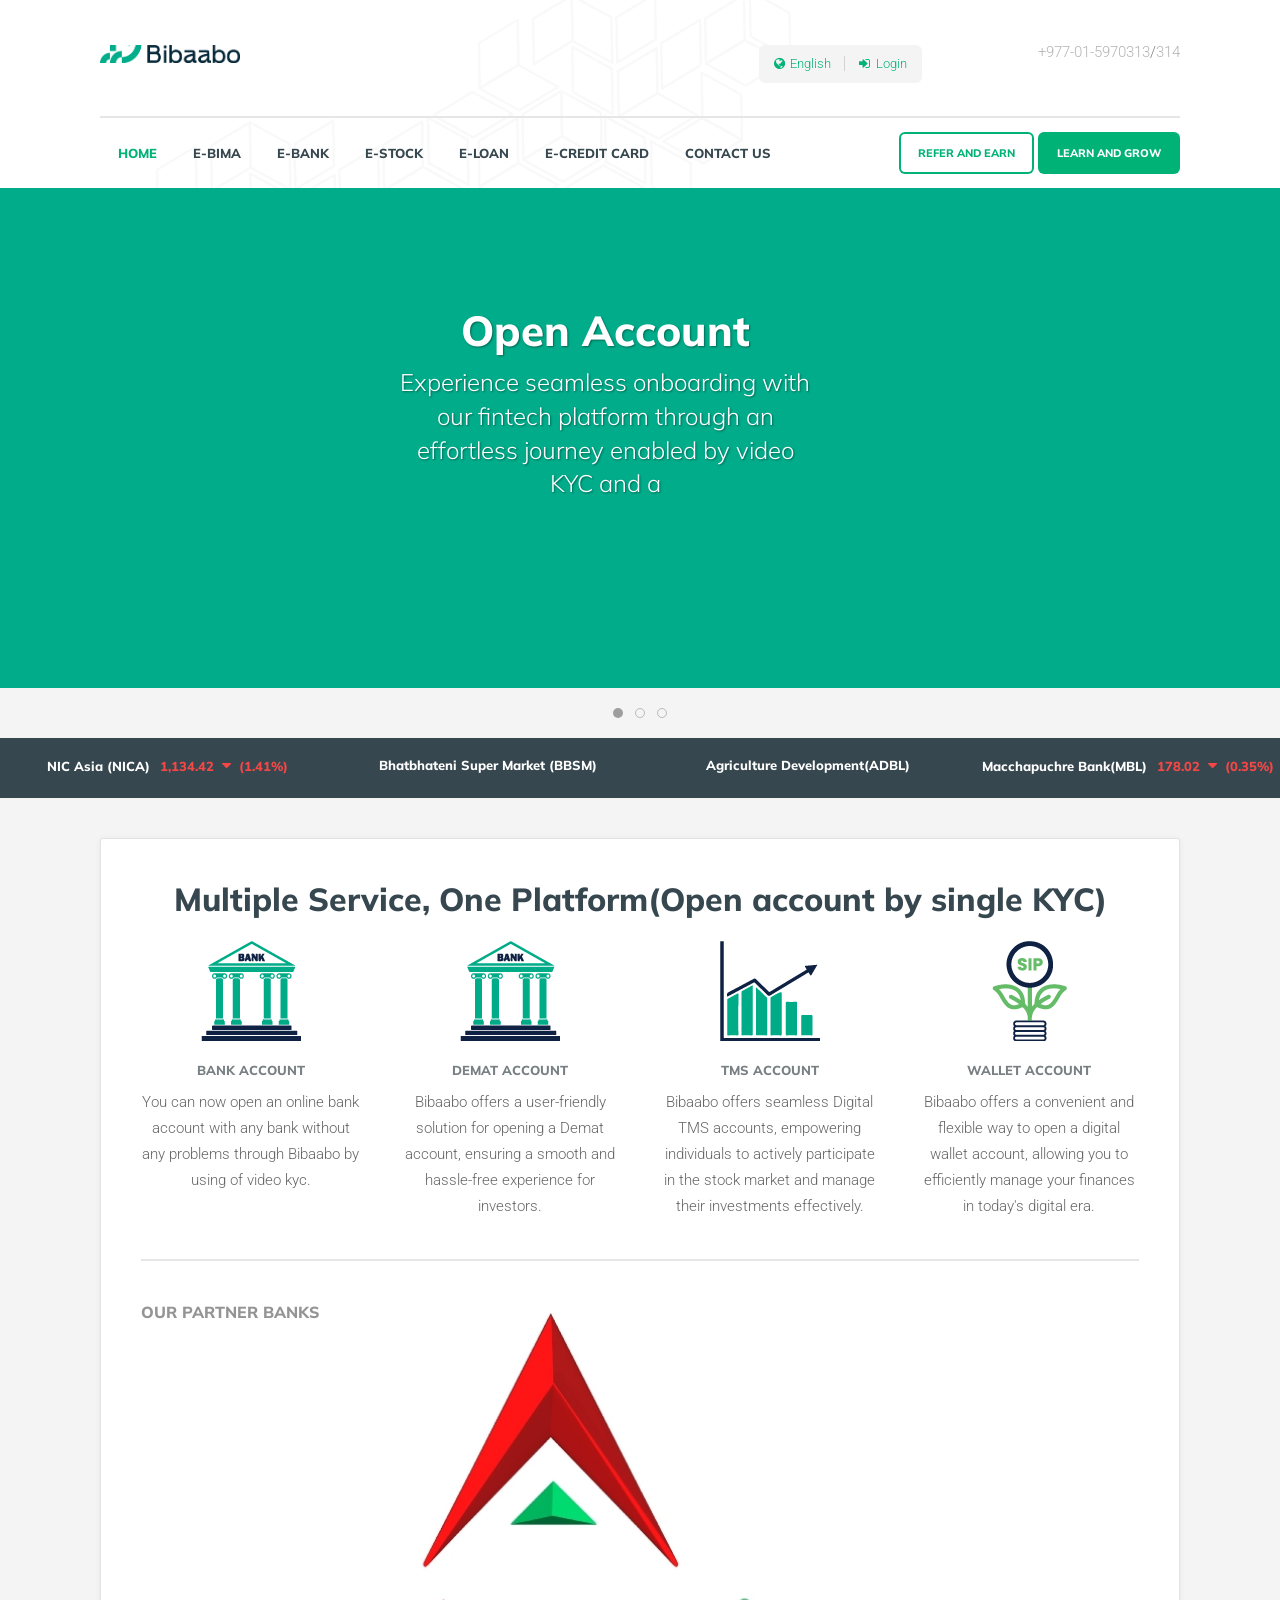
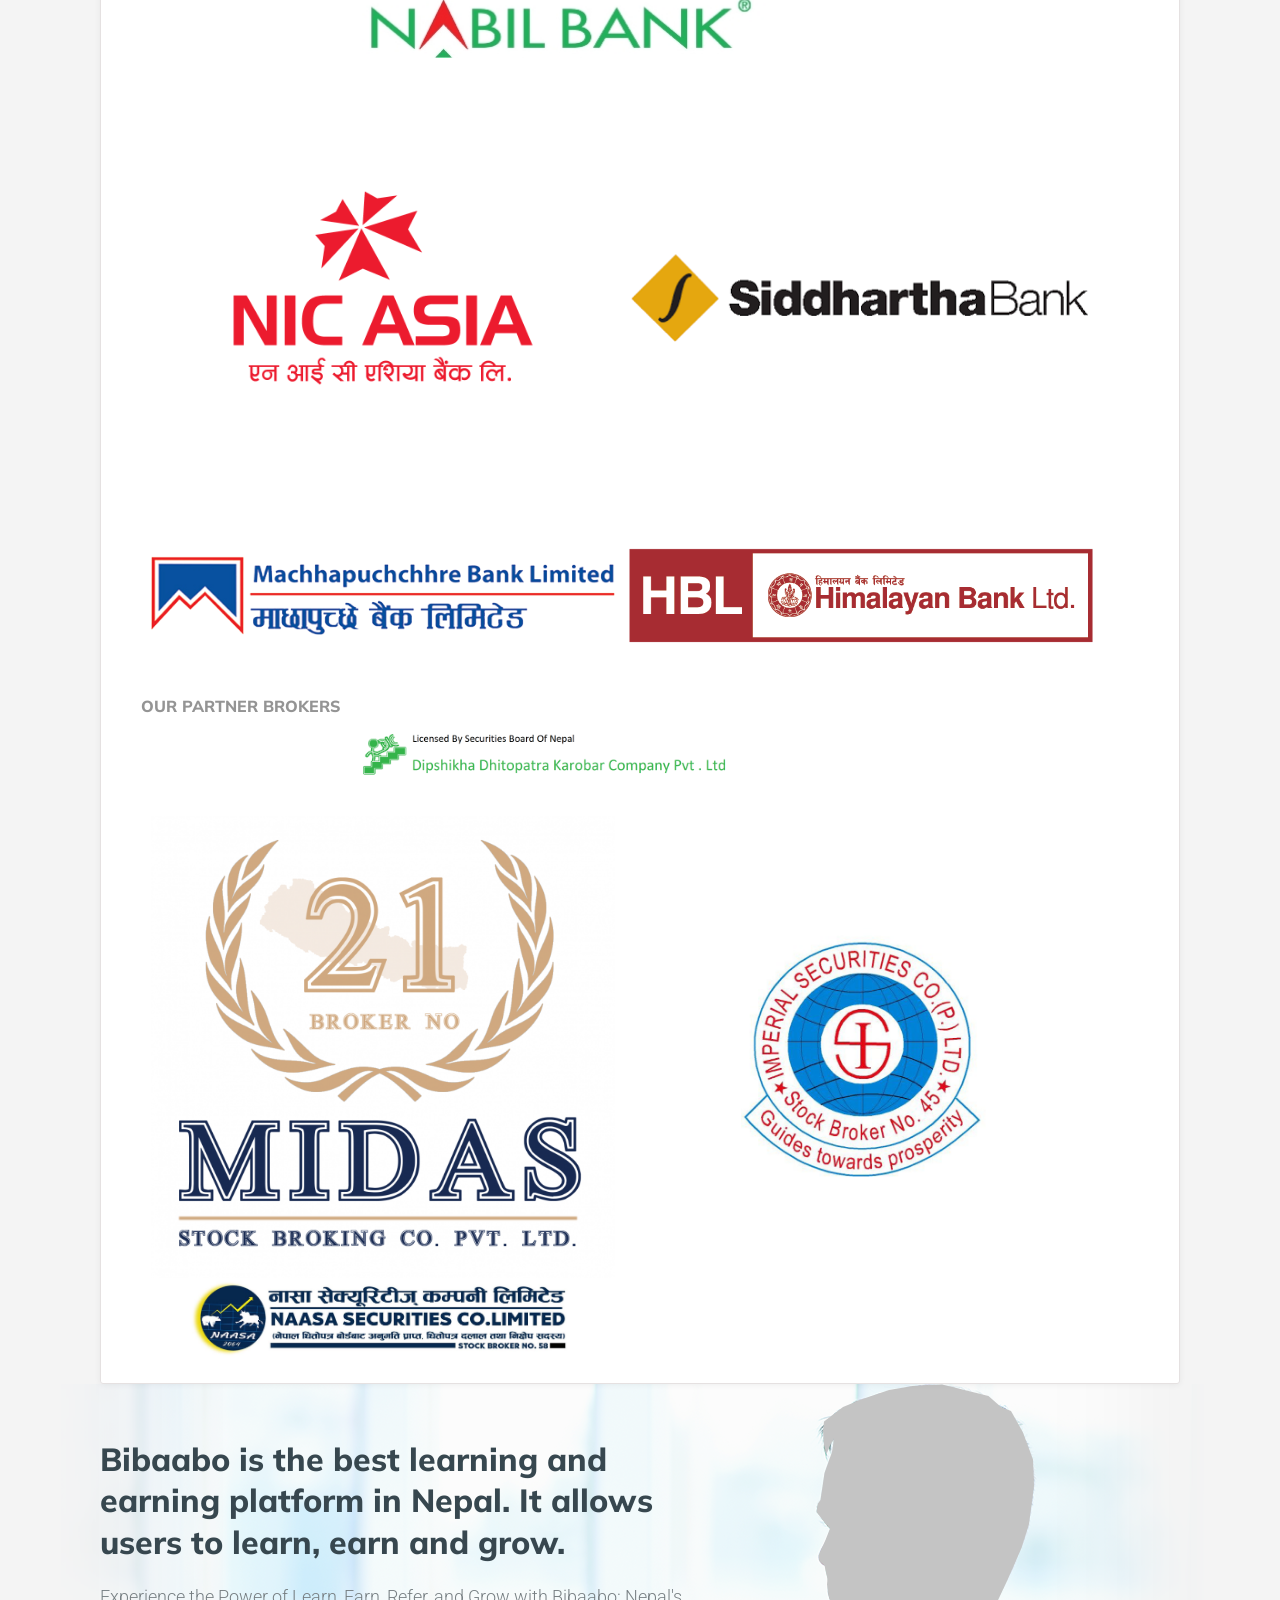
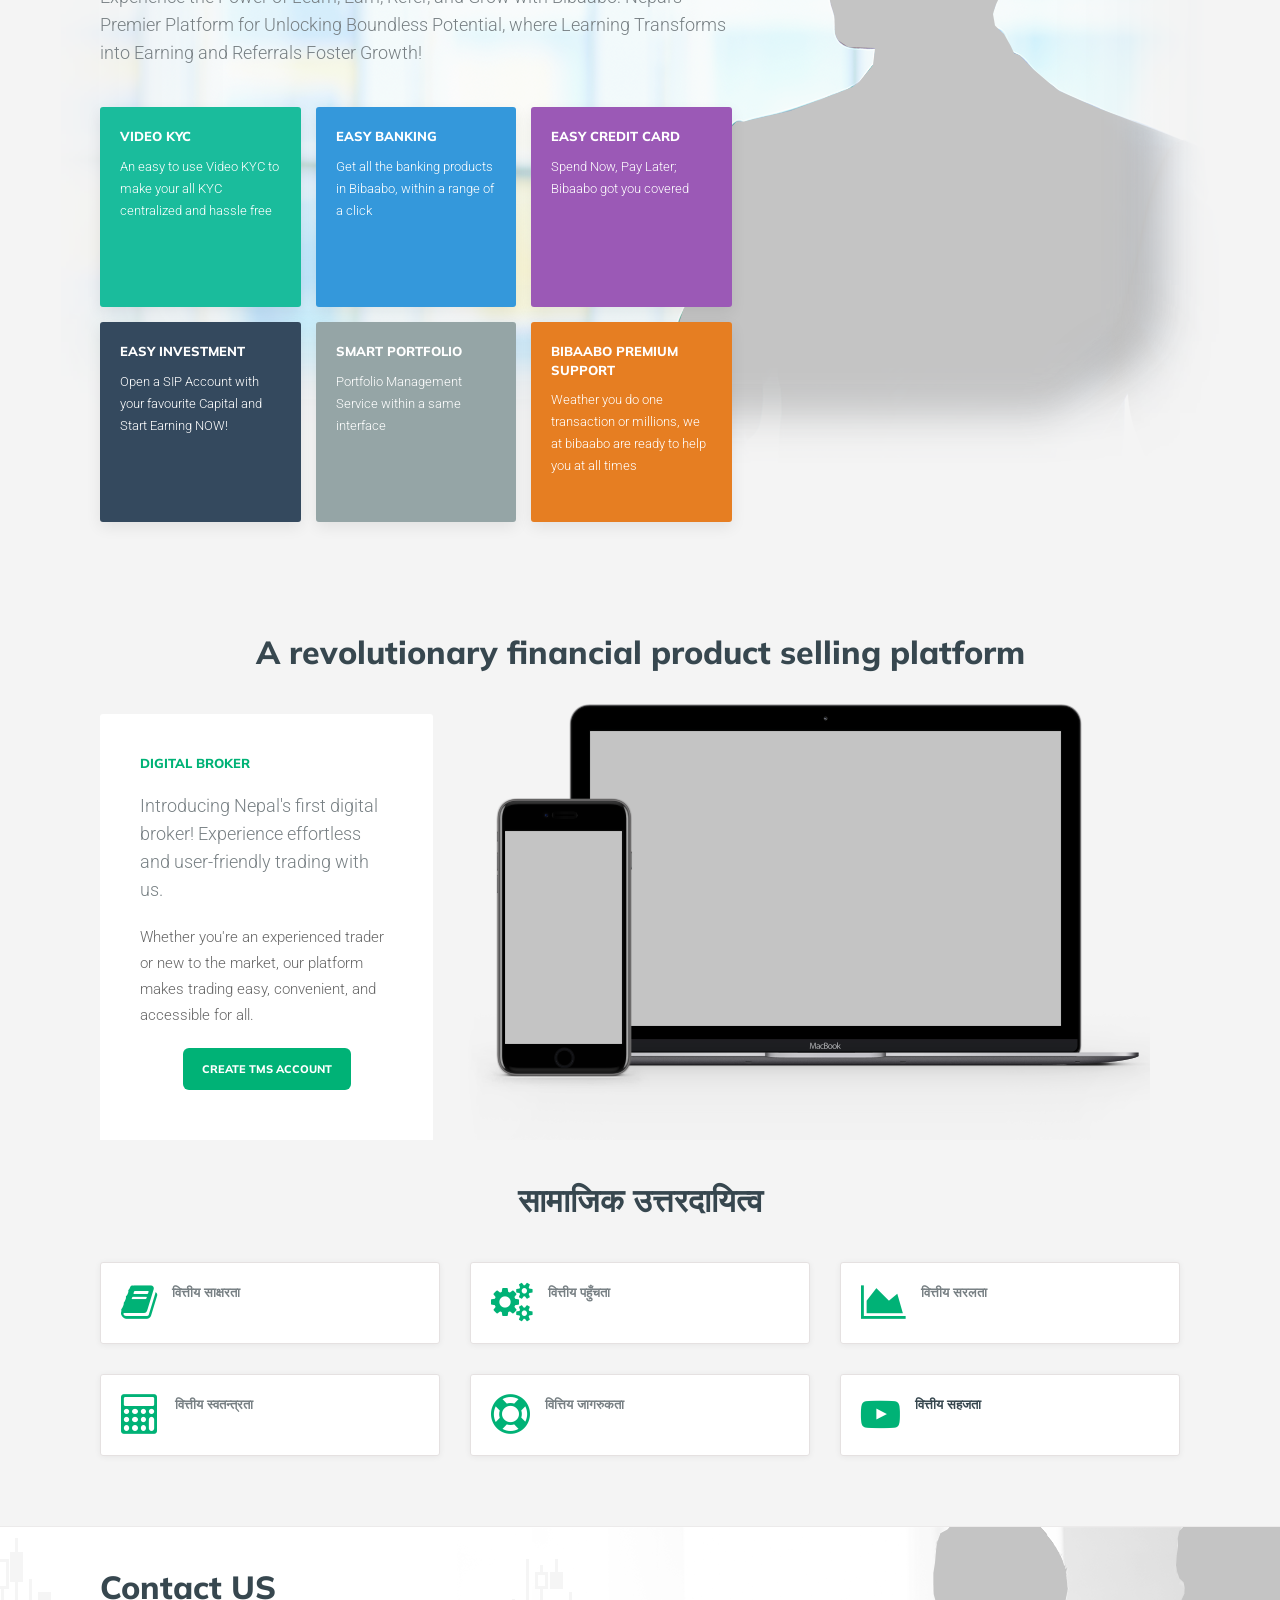
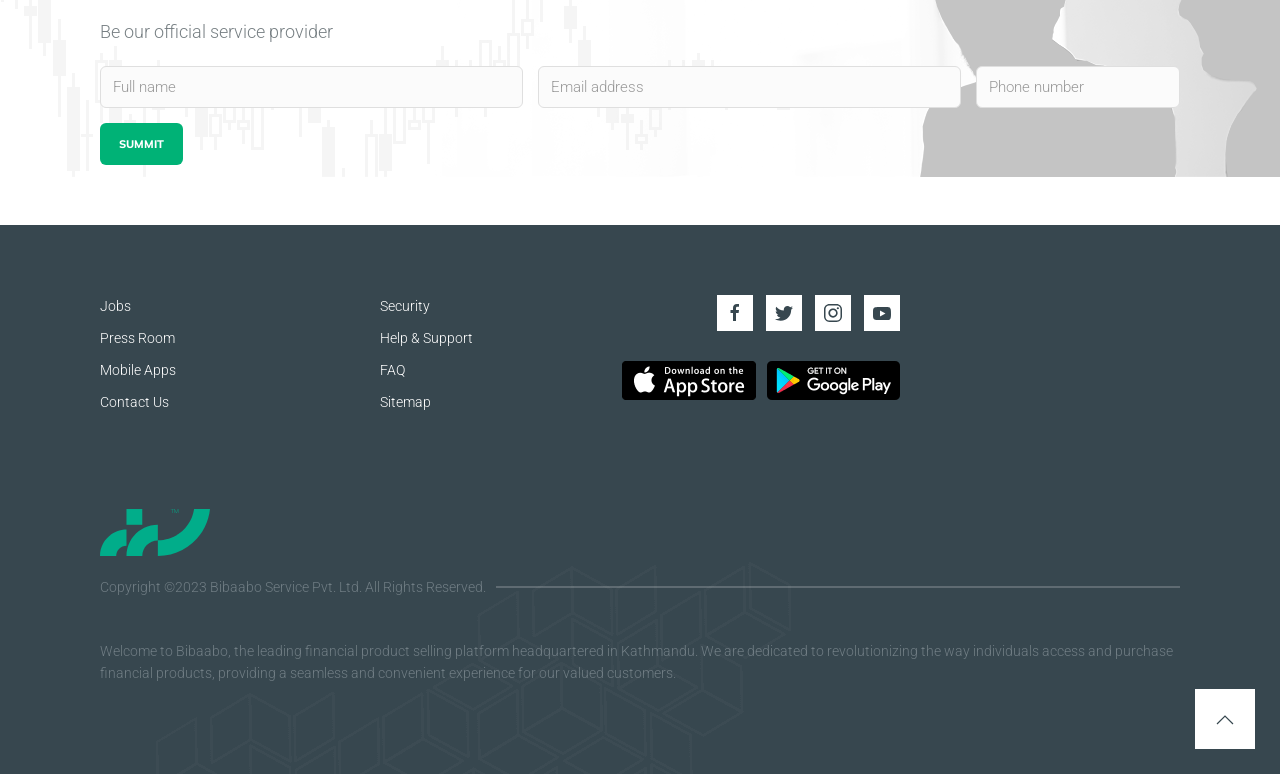
==== index.html @ ac68eb95 "Changed SIP use fullform" ====
<!DOCTYPE html>
<html lang="en-gb" dir="ltr">

<head>
    <!-- Standard Meta -->
    <meta charset="utf-8">
    <meta name="format-detection" content="telephone=no" />
    <meta name="viewport" content="width=device-width, initial-scale=1">
    <!-- Site Properties -->
    <title>Bibaabo: Making your financial life easier</title>
    <link rel="shortcut icon" href="images/favicon.ico" type="image/x-icon">
    <link rel="apple-touch-icon-precomposed" href="images/apple-touch-icon.png">
    <!-- Google Fonts -->
    <link href="https://fonts.googleapis.com/css?family=Muli:300,800" rel="stylesheet">
    <link href="https://fonts.googleapis.com/css?family=Roboto:300,400" rel="stylesheet">
    <!-- CSS -->
    <link rel="stylesheet" href="css/uikit.min.css">
    <link rel="stylesheet" href="css/style.css">
    <link rel="stylesheet" href="css/components/swiper.css">
    <link rel="stylesheet" href="css/components/font-awesome.css"> </head>

<body>
    <header>
        <div class="uk-container ">
            <div class="uk-grid ">
                <div class="uk-width-2-5@l uk-width-1-3@m uk-width-1-4@s">
                    <!-- logo header begin -->
                    <div id="header-logo">
                        <a class="uk-logo" href="index.html"><img src="images/logos/bibaabo-logo.png" alt="bibaabo-logo" /></a>
                    </div>
                    <!-- logo header end -->
                </div>
                <div class="uk-width-3-5@l uk-width-2-3@m uk-width-3-4@s uk-visible@m">
                    <div class="uk-grid">
                        <div class="uk-width-1-2">
                            <div class="idz-mini-nav uk-align-right">
                                <form class="uk-display-inline">
                                    <div data-uk-form-custom="target: > * > span:last-child">
                                        <select>
                                            <option value="1">English</option>
                                            <option value="2">Nepali</option>
                                        </select>
                                        <span>
                                            <span class="idz-globe"><i class="fa fa-globe"></i></span>
                                        <span></span>
                                        </span>
                                    </div>
                                     </form> <a class="uk-button uk-display-inline" href=""><i class="fa fa-sign-in"></i>&nbsp; Login</a> 
                            </div>
                        </div>
                        <div class="uk-width-1-2 phone-number">
                            <p class="uk-align-right"><a href="tel: +97715970313">+977-01-5970313</a>/<a href="tel: +97715970314">314</a></p>
                        </div>
                    </div>
                </div>
                <div class="uk-width-1-1">
                    <hr>
                    <!-- Main navigation begin -->
                    <nav class="uk-navbar-container uk-visible@m" data-uk-navbar style="z-index: 980;" data-uk-sticky="animation: uk-animation-slide-top; cls-active: uk-sticky; cls-inactive: uk-navbar-container; bottom: #offset">
                        <div class="uk-navbar-left">
                            <ul class="uk-navbar-nav">
                                <li class="uk-active"> <a href="index.html">Home</a>
                                </li>
                                <li><a href="lng.html">E-Bima</a></li>
                                <li><a href="education.html">E-Bank</a></li>
                                <li><a href="blog.html">E-Stock</a></li>
                                <li><a href="testimonials.html">E-Loan</a></li>
                                <li> <a href="about.html">E-Credit Card</a>
                                <li><a href="contact.html">Contact Us</a></li>
                            
                           
                                <!--  <div class="uk-navbar-dropdown uk-navbar-dropdown-width-2">
                                    <div class="uk-navbar-dropdown-grid uk-child-width-1-2" data-uk-grid>
                                        <div>
                                            <ul class="uk-nav uk-navbar-dropdown-nav">
                                                <li class="uk-nav-header">Bibaabo</li>
                                                <li><a href="about.html">About Us</a></li>
                                                <li><a href=" ">Our Team</a></li>
                                                <li><a href="testimonials.html">Testimonials</a></li>
                                                <li><a href="faq.html">FAQ</a></li>
                                            </ul>
                                        </div>

                                    </div>
                                </div>
                            </li> -->
                            </ul>
                        </div>
                        <div class="uk-navbar-right uk-visible@l">
                            <div data-uk-margin> <a class="uk-button uk-button-default" href="">Refer and earn</a> <a class="uk-button uk-button-primary" href="">Learn and Grow</a> </div>
                        </div>
                    </nav>
                    <!-- Main navigation end -->
                    <!-- Mobile navigation begin -->
                    <a class="uk-button uk-align-center idz-mobile-nav uk-hidden@m" href="#modal-full" data-uk-icon="icon: menu" data-uk-toggle>Menu</a>
                    <div id="modal-full" class="uk-modal-full" data-uk-modal>
                        <div class="uk-modal-dialog">
                            <button class="uk-modal-close-full uk-close-large" type="button" data-uk-close></button>
                            <div data-uk-height-viewport>
                                <div class="uk-position-cover uk-overlay uk-overlay-primary uk-flex uk-flex-center uk-flex-middle">
                                    <ul class="uk-nav-primary " data-uk-nav>
                                        <li class="uk-active "> <a href="index.html">Home</a>
                                        </li>
                                        <li><a href="lng.html">E-bima</a></li>
                                        <li><a href="education.html">E-Bank</a></li>
                                        <li > <a href="blog.html">E-Stock</a>
                                            <!-- <ul class="uk-nav-sub">
                                                <li><a href="about.html">About Us</a></li>
                                                <li><a href="team.html">Our Team</a></li>
                                                <li><a href="testimonials.html">Testimonials</a></li>
                                                <li><a href="faq.html">FAQ</a></li>
                                            </ul> -->
                                        </li>
                                        <li><a href="testimonials.html">E-Loan</a></li>
                                        <li><a href="about.html">E-Credit Card</a></li>

                                        <li><a href="contact.html">Contact</a></li>
                                    </ul>
                                </div>
                            </div>
                        </div>
                    </div>
                    <!-- Mobile navigation end -->
                </div>
            </div>
        </div>
    </header>
    <section id="slideshow-container ">
        <!-- Slideshow wrapper begin -->
        <div data-uk-slideshow="autoplay: true; animation: slide; max-height:  500">
            <div class="uk-position-relative">
                <ul class="uk-slideshow-items uk-animation-slide-right">
                    <!-- Slide 1 begin -->
                    <li>
                        <div class="uk-position-cover uk-animation-kenburns uk-animation-reverse uk-transform-origin-center">
                            <img src="images/slideshow/b.png" alt="" uk-cover>
                        </div>
                        <div class="uk-container uk-position-center">
                            <div class="uk-grid">
                                <div class="uk-width-3-4@l  uk-width-1-1@s uk-margin-medium-left uk-align-center uk-text-center">
                                    <h1 class="uk-margin-small-bottom">Open Account</h1>
                                    <h3 class="uk-margin-small-top uk-margin-medium-bottom idz-thin uk-visible@m">Experience seamless onboarding with our fintech platform through an effortless journey enabled by video KYC and a
                                    <!-- user-friendly interface.</h3> <a class="uk-button uk-button-primary" href="">Learn More</a> <a class="uk-button uk-button-secondary uk-margin-small-left uk-visible@m" href="">Create Account</a> -->
                                </div>
                            </div>
                        </div>
                    </li>
                    <!-- Slide 1 end -->
                    <!-- Slide 2 begin -->
                    <li>
                        <div class="uk-position-cover uk-animation-kenburns uk-animation-reverse uk-transform-origin-center">
                            <img src="images/slideshow/b.png" alt="" uk-cover>
                        </div>
                        <div class="uk-container uk-position-center">
                            <div class="uk-grid">
                                <div class="uk-width-1-1 uk-align-center uk-text-center">
                                    <h1 class="uk-margin-small-bottom">Systematic Investment Plan (SIP)</h1>
                                    <h3 class="uk-margin-small-top uk-margin-bottom idz-thin uk-visible@m">Invest wisely with SIPs - maximize returns, minimize risk, and accelerate your path to success through the power of
                                    compounding growth.</h3>
                                    <!-- <form class="uk-grid-small" data-uk-grid>
                                        <div class="uk-width-1-4@s uk-visible@m">
                                            <input class="uk-input" type="text" placeholder="Full name"> </div>
                                        <div class="uk-width-1-4@s uk-visible@m">
                                            <input class="uk-input" type="text" placeholder="Email address"> </div>
                                        <div class="uk-width-1-4@s uk-visible@m">
                                            <input class="uk-input" type="text" placeholder="Phone number"> </div>
                                        <div class="uk-width-1-4@s">
                                            <button class="uk-button uk-width-1-1 uk-button-secondary">Create Account</button>
                                        </div>
                                    </form> -->
                                </div>
                            </div>
                        </div>
                    </li>
                    <!-- Slide 2 end -->
                    <!-- Slide 3 begin -->
                    <li>
                        <div class="uk-position-cover uk-animation-kenburns uk-animation-reverse uk-transform-origin-center">
                            <img src="images/slideshow/b.png" alt="" uk-cover>
                        </div>
                        <div class="uk-container uk-position-center">
                            <div class="uk-grid">
                                <div class="uk-width-3-4@l uk-width-1-1@s  uk-align-center uk-text-center">
                                    <h1 class="uk-margin-small-bottom">Credit card</h1>
                                    <h3 class="idz-thin uk-margin-small-top uk-margin-bottom uk-visible@m">Embrace financial freedom with our credit cards! Say goodbye to cash and experience a hassle-free life.</h3>
                                    <!-- <div class="uk-label uk-label-success">Dipak Jha - Client since January 2023</div> -->
                                </div>
                            </div>
                        </div>
                    </li>
                    <!-- Slide 3 end -->
                </ul>
            </div>
            <ul class="uk-slideshow-nav uk-dotnav uk-flex-center uk-margin"></ul>
        </div>
        <!-- Slideshow wrapper end -->
    </section>
    <section class="uk-margin-medium-bottom">
        <!-- Stock ticker begin -->
        <div class="uk-container uk-container-expand uk-padding-remove idz-stock-ticker-container" data-uk-slider="autoplay: true">
            <ul class="idz-stock-ticker uk-slider-items uk-child-width-1-6@xl uk-child-width-1-4@l uk-child-width-1-2@s uk-grid-small uk-text-center">
                <li>
                    <div class="idz-stock-ticker-price">
                        NIC Asia (NICA)
                        <span class="idz-stock-ticker-down">1,134.42<span class="ticker-down"></span>(1.41%)</span>
                    </div>
                </li>
                <li>
                    <div class="idz-stock-ticker-price">
                        Bhatbhateni Super Market (BBSM)
                        <span class="idz-stock-ticker-up">94.60<span class="ticker-up"></span>(0.45%)</span>
                    </div>
                </li>
                <li>
                    <div class="idz-stock-ticker-price">
                        Agriculture Development(ADBL)
                        <span class="idz-stock-ticker-up">37.94<span class="ticker-up"></span>(0.24%)</span>
                    </div>
                </li>
                <li>
                    <div class="idz-stock-ticker-price">
                        Macchapuchre Bank(MBL)
                        <span class="idz-stock-ticker-down">178.02<span class="ticker-down"></span>(0.35%)</span>
                    </div>
                </li>
                <li>
                    <div class="idz-stock-ticker-price">
                        Nabil Bank (NBL)
                        <span class="idz-stock-ticker-down">321.35<span class="ticker-up"></span>(1.31%)</span>
                    </div>
                </li>
                <!-- <li>
                    <div class="idz-stock-ticker-price">
                        Alibaba Group (BABA)
                        <span class="idz-stock-ticker-up">200.28<span class="ticker-up"></span>(0.59%)</span>
                    </div>
                </li>
                <li>
                    <div class="idz-stock-ticker-price">
                        Amazon.com (AMZN)
                        <span class="idz-stock-ticker-down">1,571.68<span class="ticker-down"></span>(0.67%)</span>
                    </div>
                </li>
                <li>
                    <div class="idz-stock-ticker-price">
                        Exxon Mobil (XOM)
                        <span class="idz-stock-ticker-up">75.12<span class="ticker-up"></span>(0.94%)</span>
                    </div>
                </li>
                <li>
                    <div class="idz-stock-ticker-price">
                        Walmart Inc (WMT)
                        <span class="idz-stock-ticker-up">89.17<span class="ticker-up"></span>(1.90%)</span>
                    </div>
                </li>
                <li>
                    <div class="idz-stock-ticker-price">
                        Chevron Corp (CVX)
                        <span class="idz-stock-ticker-down">115.40<span class="ticker-down"></span>(0.16%)</span>
                    </div>
                </li> -->
            </ul>
        </div>
        <!-- Stock ticker end -->
    </section>
    <section>
        <div class="uk-container">
            <div class="uk-grid">
                <div class="uk-width-1-1">
                    <div class="uk-card uk-card-default uk-card-body">
                        <h2 class="uk-text-center">Multiple Service, One Platform(Open account by single KYC)</h2>
                        <div class="uk-child-width-1-4@l uk-child-width-1-2@m uk-child-width-1-1@s" data-uk-grid>
                            <div class="uk-text-center"> <img class="uk-margin-bottom" src="images/new image/Bank.png" alt="">
                                <h6 class="uk-text-uppercase uk-text-muted uk-margin-remove-top uk-margin-small-bottom">Bank Account</h6>
                                <p class="uk-margin-remove-top">You can now open an online bank account with any bank without any problems through Bibaabo by using of video kyc.</p>
                            </div>
                            <div class="uk-text-center"> <img class="uk-margin-bottom" src="images/new image/Bank.png" alt="">
                                <h6 class="uk-text-uppercase uk-text-muted uk-margin-remove-top uk-margin-small-bottom">Demat Account</h6>
                                <p class="uk-margin-remove-top">Bibaabo offers a user-friendly solution for opening a Demat account, ensuring a smooth and hassle-free experience for investors.</p>
                            </div>
                            <div class="uk-text-center"> <img class="uk-margin-bottom" src="images/new image/stock.png" alt="">
                                <h6 class="uk-text-uppercase uk-text-muted uk-margin-remove-top uk-margin-small-bottom">TMS Account</h6>
                                <p class="uk-margin-remove-top">Bibaabo offers seamless Digital TMS accounts, empowering individuals to actively participate in the stock market and
                                manage their investments effectively.</p>
                            </div>
                            <div class="uk-text-center"> <img class="uk-margin-bottom" src="images/new image/SIP.png" alt="">
                                <h6 class="uk-text-uppercase uk-text-muted uk-margin-remove-top uk-margin-small-bottom">Wallet Account</h6>
                                <p class="uk-margin-remove-top">Bibaabo offers a convenient and flexible way to open a digital wallet account, allowing you to efficiently manage your
                                finances in today's digital era.</p>
                            </div>
                        </div>
                        <hr class="uk-margin-medium-top uk-margin-medium-bottom">
                        <div class="uk-child-width-1-1@l uk-child-width-1-1@m uk-child-width-1-1@s idz-award-container" data-uk-grid>
                            <div class="uk-margin-remove-bottom">
                                <div class="uk-panel idz-award-logo">
                                    <h5 class="uk-text-uppercase uk-text-right uk-float-left">Our Partner Banks<br/><span class="idz-thin"></span></h5>
                                    <img src="images/content/nabil.jpeg" alt="nabil" width="75px" height="75px">
                                    <img src="images/content/nic.png" alt="nic" width="90px" height="90px">
                                    <img src="images/content/sdbl.png" alt="sdbl" width="90px" height="90px">
                                    <img src="images/content/mbl.png" alt="mbl" width="90px" height="90px">
                                    <img src="images/content/hbl.png" alt="nic" width="90px" height="90px">
                                </div>
                            </div>
                        </div>
                        <div class="uk-child-width-1-1@l uk-child-width-1-1@m uk-child-width-1-1@s idz-award-container" data-uk-grid>
                            <div class="uk-margin-remove-bottom">
                                <div class="uk-panel idz-award-logo">
                                    <h5 class="uk-text-uppercase uk-text-right uk-float-left">Our Partner Brokers<br/><span class="idz-thin"></span></h5>
                                    <img src="images/content/ddkc.png" alt="ddkc" width="300px" height="300px">
                                    <img src="images/content/midas.png" alt="ddkc" width="90px" height="90px">
                                    <img src="images/content/is.png" alt="ddkc" width="90px" height="90px">
                                    <img src="images/content/nasa.jpeg" alt="ddkc" width="90px" height="90px">
                                </div>
                            </div>
                        </div>
                    </div>
                </div>
            </div>
        </div>
    </section>
    <section class="uk-margin-large-bottom idz-invest-product">
        <div class="uk-container">
            <div class="uk-grid uk-margin-small-top">
                <div class="uk-width-3-5@l uk-width-1-1@m uk-width-1-1@s">
                    <h2 class="uk-margin-remove-bottom">Bibaabo is the best learning and earning platform in Nepal. It allows users to learn, earn and grow.</h2>
                    <!-- <h3 class="uk-margin-remove-top idz-thin">Earn, Learn and Grow</h3> -->
                    <p class="uk-text-lead">Experience the Power of Learn, Earn, Refer, and Grow with Bibaabo: Nepal's Premier Platform for Unlocking Boundless Potential, where Learning Transforms into Earning and Referrals Foster Growth!
</p>
                    <div class="uk-child-width-1-3@l uk-child-width-1-3@m uk-child-width-1-2@s uk-grid-small uk-grid-match uk-margin-medium-top" data-uk-grid>
                        <div>
                            <div class="uk-card uk-card-primary uk-card-small uk-card-body uk-inline idz-invest-card green">
                                <h6 class="uk-text-uppercase uk-margin-small-bottom">Video KYC</h6>
                                <p class="uk-margin-remove-top">An easy to use Video KYC to make your all KYC centralized and hassle free</p>
                                <!-- <div class="uk-position-bottom-right"> <a><i class="fa fa-2x fa-angle-right"></i></a> </div> -->
                            </div>
                        </div>
                        <div>
                            <div class="uk-card uk-card-primary uk-card-small uk-card-body uk-inline idz-invest-card blue">
                                <h6 class="uk-text-uppercase uk-margin-small-bottom">Easy Banking</h6>
                                <p class="uk-margin-remove-top">Get all the banking products in Bibaabo, within a range of a click</p>
                                <!-- <div class="uk-position-bottom-right"> <a><i class="fa fa-2x fa-angle-right"></i></a> </div> -->
                            </div>
                        </div>
                        <div>
                            <div class="uk-card uk-card-primary uk-card-small uk-card-body uk-inline idz-invest-card purple">
                                <h6 class="uk-text-uppercase uk-margin-small-bottom">Easy Credit Card</h6>
                                <p class="uk-margin-remove-top">Spend Now, Pay Later; Bibaabo got you covered</p>
                                <!-- <div class="uk-position-bottom-right"> <a><i class="fa fa-2x fa-angle-right"></i></a> </div> -->
                            </div>
                        </div>
                        <div>
                            <div class="uk-card uk-card-primary uk-card-small uk-card-body uk-inline idz-invest-card midnight">
                                <h6 class="uk-text-uppercase uk-margin-small-bottom">Easy Investment</h6>
                                <p class="uk-margin-remove-top">Open a SIP Account with your favourite Capital and Start Earning NOW!</p>
                                <!-- <div class="uk-position-bottom-right"> <a><i class="fa fa-2x fa-angle-right"></i></a> </div> -->
                            </div>
                        </div>
                        <div>
                            <div class="uk-card uk-card-primary uk-card-small uk-card-body uk-inline idz-invest-card grey">
                                <h6 class="uk-text-uppercase uk-margin-small-bottom">Smart portfolio</h6>
                                <p class="uk-margin-remove-top">Portfolio Management Service within a same interface </p>
                                <!-- <div class="uk-position-bottom-right"> <a><i class="fa fa-2x fa-angle-right"></i></a> </div> -->
                            </div>
                        </div>
                        <div>
                            <div class="uk-card uk-card-primary uk-card-small uk-card-body uk-inline idz-invest-card orange">
                                <h6 class="uk-text-uppercase uk-margin-small-bottom">Bibaabo Premium Support</h6>
                                <p class="uk-margin-remove-top">Weather you do one transaction or millions, we at bibaabo are ready to help you at all times</p>
                                <!-- <div class="uk-position-bottom-right"> <a><i class="fa fa-2x fa-angle-right"></i></a> </div> -->
                            </div>
                        </div>
                    </div>
                </div>
            </div>
        </div>
    </section>
    <section class="uk-margin-medium-bottom">
        <div class="uk-container uk-container-expand uk-background-fixed uk-background-cover uk-background-center-center" style="background-image: url(images/content/content_background2.jpg);">
            <div class="uk-container uk-margin-medium-top">
                <div class="uk-grid">
                    <div class="uk-width-1-1">
                        <h2 class="uk-text-center uk-margin-medium-bottom">A revolutionary financial product selling platform</h2>
                        <div class="uk-child-width-1-2" data-uk-grid>
                            <div class="uk-width-1-3@l uk-width-2-5@m">
                                <!-- <ul class="uk-list uk-margin-medium-bottom idz-platform-icon">
                                    <li><i class="fa fa-3x fa-apple"></i>iOS</li>
                                    <li><i class="fa fa-3x fa-android"></i>Android</li>
                                    <li><i class="fa fa-3x fa-internet-explorer"></i>Browser</li>
                                </ul> -->
                                <div class="uk-card uk-card-default uk-card-medium uk-card-body idz-card-custom">
                                    <h6 class="uk-text-uppercase uk-text-success">Digital Broker</h6>
                                    <p class="uk-text-lead">Introducing Nepal's first digital broker! Experience effortless and user-friendly trading with us. </p>
                                    <p>Whether you're an experienced trader or new to the market, our platform makes trading easy, convenient, and accessible
                                    for all.</p>
                                    <div class="uk-text-center uk-margin-small-bottom"> <a class="uk-button uk-button-primary" href="">Create TMS Account</a> </div>
                                </div>
                            </div>
                            <div class="uk-width-2-3@l uk-width-3-5@m uk-inline"> <img class="uk-align-center uk-position-bottom idz-media-adjust1" src="images/content/content_sample1.png" alt=""> </div>
                        </div>
                    </div>
                </div>
            </div>
        </div>
    </section>
    <section class="uk-margin-large-bottom">
        <div class="uk-container">
            <div class="uk-grid">
                <div class="uk-width-1-1">
                    <h2 class="uk-text-center uk-margin-medium-bottom">सामाजिक उत्तरदायित्व</h2>
                    <div class="uk-child-width-1-3@l uk-child-width-1-2@s uk-grid-medium uk-grid-match" data-uk-grid>
                        <div>
                            <div class="uk-card uk-card-default uk-card-small uk-card-body idz-resources-card">
                                <div class="uk-grid-small uk-flex-top" data-uk-grid>
                                    <div class="uk-width-auto"> <i class="fa fa-3x fa-book"></i> </div>
                                    <div class="uk-width-expand">
                                        <h6 class="uk-text-uppercase uk-text-muted uk-margin-small-bottom">वित्तीय साक्षरता</h6>
                                        <!-- <p class="uk-margin-remove-top">Learn the basic concepts of trading, what this market is all about, and why you should be a part of it.</p> -->
                                    </div>
                                </div>
                            </div>
                        </div>
                        <div>
                            <div class="uk-card uk-card-default uk-card-small uk-card-body idz-resources-card">
                                <div class="uk-grid-small uk-flex-top" data-uk-grid>
                                    <div class="uk-width-auto"> <i class="fa fa-3x fa-gears"></i> </div>
                                    <div class="uk-width-expand">
                                        <h6 class="uk-text-uppercase uk-text-muted uk-margin-small-bottom">वित्तीय पहुँचता</h6>
                                        <!-- <p class="uk-margin-remove-top">Familiarize yourself with advanced strategies and FITS trading toolset. Take your trading to the next level.</p> -->
                                    </div>
                                </div>
                            </div>
                        </div>
                        <div>
                            <div class="uk-card uk-card-default uk-card-small uk-card-body idz-resources-card">
                                <div class="uk-grid-small uk-flex-top" data-uk-grid>
                                    <div class="uk-width-auto"> <i class="fa fa-3x fa-area-chart"></i> </div>
                                    <div class="uk-width-expand">
                                        <h6 class="uk-text-uppercase uk-text-muted uk-margin-small-bottom">वित्तीय सरलता</h6>
                                        <!-- <p class="uk-margin-remove-top">Technical analysis uses chart patterns and techniques to predict future price movements.</p> -->
                                    </div>
                                </div>
                            </div>
                        </div>
                        <div>
                            <div class="uk-card uk-card-default uk-card-small uk-card-body idz-resources-card">
                                <div class="uk-grid-small uk-flex-top" data-uk-grid>
                                    <div class="uk-width-auto"> <i class="fa fa-3x fa-calculator"></i> </div>
                                    <div class="uk-width-expand">
                                        <h6 class="uk-text-uppercase uk-text-muted uk-margin-small-bottom">वित्तीय स्वतन्त्रता</h6>
                                        <!-- <p class="uk-margin-remove-top">Fundamental analysts consider all available data to help them to determine the relative value of a market.</p> -->
                                    </div>
                                </div>
                            </div>
                        </div>
                        <div>
                            <div class="uk-card uk-card-default uk-card-small uk-card-body idz-resources-card">
                                <div class="uk-grid-small uk-flex-top" data-uk-grid>
                                    <div class="uk-width-auto"> <i class="fa fa-3x fa-support"></i> </div>
                                    <div class="uk-width-expand">
                                        <h6 class="uk-text-uppercase uk-text-muted uk-margin-small-bottom">वित्तिय जागरुकता</h6>
                                        <!-- <p class="uk-margin-remove-top">Get to know why you should focus on position sizing and why risk management is crucial to trading success.</p> -->
                                    </div>
                                </div>
                            </div>
                        </div>
                        <div>
                            <div class="uk-card uk-card-default uk-card-small uk-card-body idz-resources-card ">
                                <div class="uk-grid-small uk-flex-top" data-uk-grid>
                                    <div class="uk-width-auto"> <i class="fa fa-3x fa-youtube-play"></i> </div>
                                    <div class="uk-width-expand">
                                        <h6 class="uk-text-uppercase uk-margin-small-bottom">वित्तीय सहजता</h6>
                                        <!-- <p class="uk-margin-remove-top">Various trading principle and study case video tutorials from our professional trainers and practitioners.</p> -->
                                    </div>
                                </div>
                            </div>
                        </div>
                    </div>
                </div>
            </div>
        </div>
    </section>
    <section>
        <div class="uk-container uk-container-expand idz-create-account">
            <div class="uk-container uk-margin-medium-top uk-margin-medium-bottom">
                <div class="uk-width-1-1">
                    <h2 class="uk-margin-small-bottom">Contact US</h2>
                    <p class="uk-text-lead uk-margin-remove-top uk-visible@m">Be our official service provider</p>
                    <form class="uk-grid-small uk-margin-bottom" data-uk-grid>
                        <div class="uk-width-2-5@l uk-width-1-4@s">
                            <input class="uk-input" type="text" placeholder="Full name"> </div>
                        <div class="uk-width-2-5@l uk-width-1-4@s">
                            <input class="uk-input" type="text" placeholder="Email address"> </div>
                        <div class="uk-width-1-5@l uk-width-1-4@s">
                            <input class="uk-input" type="text" placeholder="Phone number"> </div>
                        <div class="uk-width-1-5@l uk-width-1-4@s">
                            <button class="uk-button uk-button-primary">Summit</button>
                        </div>
                    </form>
                </div>
            </div>
        </div>
    </section>
    <footer>
        <div class="uk-container uk-light">
            <div class="uk-grid uk-margin-large-top">
                <div class="uk-width-1-4@l uk-width-1-5@m uk-width-1-3@s">
                    <ul class="uk-list">
                        <li><a href="#">Jobs</a></li>
                        <li><a href="#">Press Room</a></li>
                        <li><a href="#">Mobile Apps</a></li>
                        <li><a href="#">Contact Us</a></li>
                    </ul>
                </div>
                <div class="uk-width-1-4@l uk-width-1-5@m uk-width-1-3@s">
                    <ul class="uk-list">
                        <li><a href="#">Security</a></li>
                        <li><a href="#">Help &amp; Support</a></li>
                        <li><a href="#">FAQ</a></li>
                        <li><a href="#">Sitemap</a></li>
                    </ul>
                </div>
                <!-- <div class="uk-width-1-4@l uk-width-1-5@m uk-width-1-3@s">
                    <ul class="uk-list">
                        <li><a href="#">Retirement &amp; 401ks</a></li>
                        <li><a href="#">Estate Planning</a></li>
                        <li><a href="#">College Savings</a></li>
                        <li><a href="#">Tax Management</a></li>
                    </ul>
                </div> -->
                <div class="uk-width-1-4@l uk-width-2-5@m uk-width-1-1@s">
                    <div class="uk-align-right idz-footer-adjust">
                        <a href="" class="uk-icon-button uk-margin-small-right" data-uk-icon="icon: facebook"></a>
                        <a href="" class="uk-icon-button  uk-margin-small-right" data-uk-icon="icon: twitter"></a>
                        <a href="" class="uk-icon-button  uk-margin-small-right" data-uk-icon="icon: instagram"></a>
                        <a href="" class="uk-icon-button" data-uk-icon="icon: youtube"></a>
                    </div>
                    <div class="idz-footer-download uk-visible@m">
                        <a href=""><img src="images/download_apple.png" alt=""></a>
                        <a href=""><img src="images/download_google.png" alt=""></a>
                    </div>
                </div>
                <div class="uk-width-1-1 uk-margin-large-top uk-margin-large-bottom">
                    <!-- logo footer begin -->
                    <div id="footer-logo">
                        <a class="uk-logo" href="index.html"><img src="images/logos/alternate.svg" alt="fina finance" /></a>
                        <p><span>Copyright ©2023 Bibaabo Service Pvt. Ltd. All Rights Reserved.</span></p>
                    </div>
                    <!-- logo footer end -->
                    <hr>
                    <div class="uk-margin-small-top">
                        <p>Welcome to Bibaabo, the leading financial product selling platform headquartered in Kathmandu. We are dedicated to revolutionizing the way individuals access and purchase financial products, providing a seamless and convenient
                            experience for our valued customers.
                        </p>
                    </div>
                </div>
            </div>
        </div>
        <a class="uk-inline" href="#" data-uk-totop data-uk-scroll data-uk-scrollspy="cls: uk-animation-fade; hidden: true; offset-top: 100px; repeat: true"></a>
    </footer>
    <!-- Javascript -->
    <script src="js/jquery.js"></script>
    <script src="js/uikit.min.js"></script>
    <script src="js/uikit-icons.min.js"></script>
    <script src="js/components/mediaelement.js"></script>
    <script src="js/config.js"></script>
</body>

</html>
---- css/style.css ----
/* ------------------------------------------------------------------
 * Indonez      : Fina - HTML Template
 * File         : style.css
 * Version      : 1.0
 * Author       : indonez - team
 * Author URI   : http://indonez.com
 *
 * Indonez Copyright 2015 All Rights Reserved.
 * ------------------------------------------------------------------ */

@import "mediaquery.css";

/* ------------------------------------------------------------------
   
[Table of contents]
    1. element
        1.1. global
        1.2. typhography
        1.3. header
        1.4. mainmenu
    1.5. slideshow
    2. uikit override
        2.1. uikit global
        2.2. uikit uikit typography
        2.3. uikit button
        2.4. uikit card
        2.5. uikit form
        2.6. uikit label
        2.7. uikit pagination        
        2.8. uikit breadcrumb
        2.9. uikit accordion
        2.10. uikit alert
        2.11. uikit dropcap
        2.12. uikit list
        2.13. uikit comment
        2.14. uikit progress
        2.15. uikit tab
        2.16. uikit table
    3. idz style
        3.1. idz global
        3.2. idz tab
        3.3. idz progress
        3.4. idz mobile menu
        3.5. idz stock ticker
        3.6. idz invest content
        3.7. idz resources content
        3.8. idz platform icon
        3.9. idz award logo and rating
        3.10. idz icon wrap
        3.11. idz badge
        3.12. idz stock card
        3.13. idz stock fee
        3.14. idz hero image
        3.15. idz custom backgroun
        3.16. idz article
        3.17. idz 404 content
        3.18. idz line chart
        3.13. idz stock fee
        3.19. idz testimonial
        3.20. idz education
        3.21. idz contact
        3.21. idz widget
    4. footer

------------------------------------------------------------------ */


/* [ 1.1. global ] */

body {
    background: #f4f4f4;
    font-family: 'Roboto', sans-serif;
    font-weight: 300;
    font-size: 15px;
    line-height: 26px;
    color: #788084
}

a,
.uk-link {
    color: #b4b4b4;
}

a:hover,
.uk-link:hover {
    color: #00b276 !important;
}

hr {
    border-top: 2px solid #e6e6e6;
}

pre {
    padding: 10px 15px;
    background: #f3f3f3 url(../images/pre_bg.gif) repeat 0 -9px;
    border: 1px solid #e8e8e8;
    border-radius: 4px;
    font: 12px / 18px Consolas, monospace, serif;
    color: #969696;
    word-break: break-all;
    word-wrap: break-word;
    white-space: pre;
    white-space: pre-wrap
}

audio {
    padding: 30px 0;
}


/* [ 1.2. typhography ] */

h1,
h2,
h3,
h4,
h5,
h6 {
    font-family: 'Muli', sans-serif;
    font-weight: 800;
    color: #37474f
}

h6,
.uk-h6 {
    font-size: 13px;
}

h6.uk-text-muted {
    color: #788084 !important;
}

.uk-heading-primary {
    font-size: 48px;
}

blockquote {
    margin: 0 0 5px 0 !important;
    font-size: 15px;
    line-height: 26px;
    color: #788084;
}

blockquote footer {
    background: none !important;
}


/* [ 1.3. header ] */

header {
    background: #fff url(../images/header_ornament.png) no-repeat 24% 0;
    padding-top: 39px;
}

header hr {
    position: relative;
    top: 39px;
}

#header-logo {
    width: 140px;
    position: relative;
    z-index: 999;
}

#header-logo2 {
    width: 50px;
    background: #fff;
    position: relative;
    z-index: 999;
}

header .phone-number h2 {
    color: #b6b6b6;
    font-size: 30px;
    font-weight: 300;
    margin-top: 5px;
}

.idz-mini-nav {
    font-size: 13px;
    padding: 0px 10px 0px 15px;
    background: #f4f4f4;
    border-radius: 6px;
    position: relative;
    top: 6px;
    right: -78px;
    color: #00b276;
}

.idz-mini-nav select {
    font-family: 'Roboto', sans-serif;
    font-size: 14px;
    border-right: 1px solid #ccc;
    padding: 0 8px;
}

.idz-mini-nav span.idz-globe {
    position: relative;
    margin-right: 2px;
    top: 0px;
}

.idz-mini-nav .uk-button {
    font-family: 'Roboto', sans-serif;
    font-weight: 300;
    font-size: 13px;
    border-left: 1px solid #d2d2d2;
    margin-left: 10px;
    padding: 0 5px 0 14px;
    text-transform: capitalize;
}

.idz-mini-nav .uk-button:hover {
    color: #00b276;
}

.idz-header-alt {
    background: transparent !important;
    margin-bottom: -200px
}

#pagetitle-container {
    height: 66px;
    background: #eaeaea;
}


/* [ 1.4. mainmenu ] */

header .uk-navbar-container:not(.uk-navbar-transparent) {
    background: transparent !important;
    margin-top: 39px;
}

header .uk-navbar-nav>li>a {
    padding: 22px 18px;
}

header .uk-navbar-nav>li>a:active,
header .uk-navbar-nav>li.uk-active>a {
    color: #00b276;
}

header .uk-navbar-nav>li>a {
    font-family: 'Muli', sans-serif;
    font-weight: 800;
    font-size: 13px;
    height: auto;
    color: #37474f;
}

header .uk-navbar-nav>li:hover>a,
header .uk-navbar-nav>li>a:focus,
header .uk-navbar-nav>li>a.uk-open {
    color: #00b276;
}

header .uk-navbar-right>ul li:last-child>a {
    padding-right: 0px;
}

header .uk-navbar-right div a.uk-button-primary:hover,
header .uk-navbar-right div a.uk-button-secondary:hover,
header .uk-navbar-right div a.uk-button-danger:hover {
    color: #fff !important;
}

.idz-dropdown-nopadding {
    margin-top: -14px;
    margin-bottom: -14px;
}

.uk-navbar-dropdown {
    background: #37474f;
    margin-top: -20px;
    padding: 25px 25px 28px 25px;
}

.uk-navbar-dropdown-grid> :not(.uk-first-column)::before {
    border-left: 1px solid #556269;
}

.uk-navbar-dropdown-grid.uk-grid-stack>.uk-grid-margin::before {
    border-top: 1px solid #556269;
}

header .uk-navbar-nav>li .uk-navbar-dropdown ul li>a {
    padding: 5px 0px;
    font-family: 'Muli', sans-serif;
    font-size: 14px;
    font-weight: normal;
    color: #afb5b9;
}

header .uk-navbar-nav>li .uk-navbar-dropdown ul li>a:hover,
header .uk-navbar-nav>li .uk-navbar-dropdown ul li.uk-active a,
header .uk-navbar-nav>li .uk-navbar-dropdown ul li.uk-active i,
header .uk-navbar-nav>li .uk-navbar-dropdown ul li:hover i {
    color: #fff !important;
}

.uk-navbar-dropdown ul li.uk-nav-header {
    font-family: 'Muli', sans-serif;
    font-weight: 800;
    font-size: 13px;
    color: #fff;
}

.uk-navbar-dropdown ul li i {
    width: 14px;
    margin: 10px 10px 0 0;
    color: #afb5b9;
    float: left;
}

.uk-sticky,
.uk-sticky2 {
    width: 100% !important;
    background: #fff !important;
    left: 0% !important;
}

.uk-sticky .uk-navbar-left:before,
.uk-sticky2 .uk-navbar-right:before {
    width: 70px;
    height: 70px;
    background-image: url(../images/logos/bibaabo_brand_mark.png) center;
    content: "";
}

.uk-sticky .uk-navbar-right:after {
    width: 18px;
    content: "";
}

.uk-sticky2 .uk-navbar-right {
    margin-left: 0px !important;
}

.uk-sticky2 .uk-navbar-right>ul li>a {
    color: #37474f !important;
}

.uk-sticky2 .uk-navbar-right>ul li:hover>a,
.uk-sticky2 .uk-navbar-right>ul li>a:active,
.uk-sticky2 .uk-navbar-right>ul li.uk-active>a {
    color: #00b276 !important;
}

.uk-sticky2 .uk-navbar-dropdown {
    top: 90px !important;
}

.uk-sticky2 .uk-navbar-nav>li .uk-navbar-dropdown ul li>a {
    color: #afb5b9 !important;
}

.uk-sticky2 .uk-navbar-nav>li .uk-navbar-dropdown ul li>a:hover,
.uk-sticky2 .uk-navbar-nav>li .uk-navbar-dropdown ul li.uk-active a,
.uk-sticky2 .uk-navbar-nav>li .uk-navbar-dropdown ul li:hover i {
    color: #fff !important;
}

.uk-sticky2 .uk-navbar-right>ul li>a.uk-button {
    position: absolute !important;
    right: 18px;
}

.uk-sticky2 .uk-navbar-right>ul li>a.uk-button-default {
    color: #00b276 !important;
    box-shadow: inset 0 0 0 2px rgba(0, 178, 118, 1) !important;
}

header.idz-header-alt .uk-navbar-container:not(.uk-navbar-transparent) {
    border-top: none;
    background: transparent;
    margin-top: 4px;
}

header.idz-header-alt .uk-navbar-right>ul li>a {
    font-family: 'Muli', sans-serif;
    font-weight: 800;
    font-size: 13px;
    padding: 8px 18px;
    height: auto;
    color: #fff;
}

header.idz-header-alt .uk-navbar-right>ul li>a.uk-button {
    font-size: 11px;
    margin-left: 20px;
    padding: 2px 19px;
}

header.idz-header-alt .uk-navbar-right>ul li>a.uk-button-default {
    box-shadow: inset 0 0 0 2px rgba(255, 255, 255, 1);
}

header.idz-header-alt .uk-navbar-right>ul li>a:active,
header.idz-header-alt .uk-navbar-right>li.uk-active>a {
    color: #fff;
}

header.idz-header-alt .uk-navbar-right>ul li:hover>a,
header.idz-header-alt .uk-navbar-right>ul li>a:focus,
header.idz-header-alt .uk-navbar-right>ul li>a.uk-open {
    color: #fff;
}


/* [ 1.5. Slideshow ] */

#slideshow-container {
    height: 500px;
    background: #eaeaea;
}

#slideshow-container2 {
    height: 782px;
    background: #eaeaea;
}

#slideshow-container2 ul.uk-slideshow-items .uk-container {
    top: 61%;
}

.uk-slideshow-items h1,
.uk-slideshow-items h3.idz-thin {
    color: #fff;
    text-shadow: 1px 1px 2px rgba(0, 0, 0, 0.4);
}

#slideshow-container ul.uk-dotnav,
#slideshow-container2 ul.uk-dotnav {
    top: -52px;
    position: relative;
}

#slideshow-container ul.uk-dotnav>*>*,
#slideshow-container2 ul.uk-dotnav>*>* {
    width: 8px;
    height: 8px;
    background-color: rgba(255, 255, 255, 0.2);
    border: none;
}

#slideshow-container ul.uk-dotnav>.uk-active>*,
#slideshow-container2 ul.uk-dotnav>.uk-active>* {
    background-color: rgba(255, 255, 255, 1);
}


/* [ 2.1. uikit global ] */

.uk-container {
    max-width: 1080px;
}

.uk-container-expand {
    max-width: none;
}

.uk-grid-divider> :not(.uk-first-column)::before {
    border-left: 2px solid #e6e6e6;
}

.uk-grid-divider.uk-grid-stack>.uk-grid-margin::before {
    border-top: 2px solid #e6e6e6;
}

.uk-background-primary {
    background-color: #00b276;
}

.uk-background-default {
    background-color: #fff;
}


/* [ 2.2. uikit typography ] */

.uk-text-lead {
    font-family: 'Roboto', sans-serif;
    font-weight: 300;
    font-size: 18px;
    line-height: 28px;
    color: #788084;
}

.uk-text-small {
    font-family: 'Roboto', sans-serif !important;
    font-size: 12px !important;
}

.uk-text-muted {
    color: #b5b5b5 !important;
}

.uk-text-success {
    color: #00b276 !important;
}

.uk-text-small {
    font-family: Arial;
    font-size: 11px;
    font-weight: normal;
    letter-spacing: 0.2px;
    line-height: 1.6;
}


/* [ 2.3. uikit button ] */

.uk-button {
    font-family: 'Muli', sans-serif;
    font-weight: 800;
    font-size: 11px;
    padding: 2px 19px;
}

.uk-button-default {
    background-color: transparent;
    color: #00b276;
    box-shadow: inset 0 0 0 2px rgba(0, 178, 118, 1);
    border: transparent;
    border-radius: 6px;
}

.uk-button-default:hover,
.uk-button-default:focus {
    color: #00b276;
}

.uk-button-primary {
    background-color: #00b276;
    border: transparent;
    border-radius: 6px;
}

.uk-button-primary:hover,
.uk-button-primary:focus {
    background-color: #00c381;
}

.uk-button-secondary {
    background-color: #37474f;
    border: transparent;
    border-radius: 6px;
}

.uk-button-secondary:hover,
.uk-button-secondary:focus {
    background-color: #4c5e67;
}

.uk-button-danger {
    background-color: #e74c3c;
    border: transparent;
    border-radius: 6px;
}

.uk-button-danger:hover,
.uk-button-danger:focus {
    background-color: #f0685a;
}

.uk-button-text {
    padding: 0px !important;
    color: #00b276;
}

.uk-button-text:hover,
.uk-button-text:focus {
    color: #00b276;
}

.uk-button-text::before {
    border-bottom: 1px solid #00b276;
}


/* [ 2.4. uikit card ] */

.uk-card-default {
    background: #fff;
    color: #666;
    box-shadow: 0 1px 6px rgba(0, 0, 0, 0.06);
    border: 1px solid #e5e1e1;
    border-radius: 3px;
}

.uk-card-primary {
    background: #00b276;
    border-radius: 3px;
}

.uk-card-secondary {
    background: #37474f;
    border-radius: 3px;
    box-shadow: none;
}


/* [ 2.5. uikit form ] */

.uk-input,
.uk-select,
.uk-textarea,
.uk-search-default .uk-search-input {
    padding: 0 12px;
    background: #fbfbfb;
    color: #666;
    border: 1px solid #dfdfdf;
    border-radius: 6px;
}

.uk-textarea {
    padding-top: 7px;
    padding-bottom: 7px;
}

.uk-input,
.uk-select:not([multiple]):not([size]) {
    height: 42px;
}

.uk-form-horizontal .uk-form-label {
    width: 100px;
}

.uk-form-horizontal .uk-form-controls {
    margin-left: 10px;
}

.uk-search-default .uk-search-input {
    padding-left: 20px;
    background: #fff;
    border-radius: 50px;
    box-shadow: 0 1px 6px rgba(0, 0, 0, 0.06);
    height: 48px;
}

.uk-search-default .uk-search-icon-flip {
    padding-right: 10px;
}


/* [ 2.6. uikit label ] */

.uk-label {
    padding: 7px 16px 6px 16px;
    line-height: 1.2;
    font-family: Arial;
    font-weight: bold;
    font-size: 9px;
    letter-spacing: 1px;
    border-radius: 50px;
}

.uk-label-success {
    background-color: #00b276 !important;
}

.uk-label-warning {
    background-color: #faa05a !important;
}

.uk-label-danger {
    background-color: #f0506e !important;
}

.uk-pagination {
    font-size: 16px;
}


/* [ 2.7. uikit pagination ] */

.uk-pagination>.uk-active>*,
.uk-pagination>*> :hover,
.uk-pagination>*> :focus {
    color: #00b276;
}

.uk-pagination-next {
    position: relative;
    top: -1px;
}


/* [ 2.8. uikit breadcrumb ] */

.uk-breadcrumb> :nth-child(n+2):not(.uk-first-column)::before {
    margin: 0 12px;
}


/* [ 2.9. uikit accordion ] */

.uk-accordion-title {
    padding: 14px 18px 14px 25px;
    background: #eaeaea;
    color: #707070;
    border: 1px solid #dedede;
    border-radius: 3px;
    font-size: 15px;
}

.uk-accordion-content {
    background: #fff;
    border: 1px solid #dedede;
    border-radius: 3px;
    padding: 22px 25px;
    margin-top: -10px;
}

.uk-accordion-title::after,
.uk-open>.uk-accordion-title::after {
    background-image: none;
    font-family: 'FontAwesome';
    font-size: 16px;
    src: url('../fonts/fontawesome-webfont.eot?v=4.7.0');
    src: url('../fonts/fontawesome-webfont.eot?#iefix&v=4.7.0') format('embedded-opentype'), url('../fonts/fontawesome-webfont.woff2?v=4.7.0') format('woff2'), url('../fonts/fontawesome-webfont.woff?v=4.7.0') format('woff'), url('../fonts/fontawesome-webfont.ttf?v=4.7.0') format('truetype'), url('../fonts/fontawesome-webfont.svg?v=4.7.0#fontawesomeregular') format('svg');
    content: "\f107";
    color: #838383;
    position: relative;
    top: 1px;
}

.uk-open>.uk-accordion-title::after {
    content: "\f106";
    position: relative;
    top: -1px;
}


/* [ 2.10. uikit alert ] */

.uk-alert-primary {
    background: #cce9f2;
    color: #3194b1;
    -webkit-box-shadow: 0 1px 2px 0 rgba(0, 0, 0, .1);
    -moz-box-shadow: 0 1px 2px 0 rgba(0, 0, 0, .1);
    box-shadow: 0 1px 2px 0 rgba(0, 0, 0, .1);
    border-radius: 4px;
    border: 1px solid #86cde3;
}

.uk-alert-success {
    background: #d8f1c6;
    color: #749958;
    -webkit-box-shadow: 0 1px 2px 0 rgba(0, 0, 0, .1);
    -moz-box-shadow: 0 1px 2px 0 rgba(0, 0, 0, .1);
    box-shadow: 0 1px 2px 0 rgba(0, 0, 0, .1);
    border-radius: 4px;
    border: 1px solid #b3cda1;
}

.uk-alert-warning {
    background: #fbf4dd;
    color: #978c68;
    -webkit-box-shadow: 0 1px 2px 0 rgba(0, 0, 0, .1);
    -moz-box-shadow: 0 1px 2px 0 rgba(0, 0, 0, .1);
    box-shadow: 0 1px 2px 0 rgba(0, 0, 0, .1);
    border-radius: 4px;
    border: 1px solid #d1c9ae;
}

.uk-alert-danger {
    background: #f9d9d9;
    color: #b55454;
    -webkit-box-shadow: 0 1px 2px 0 rgba(0, 0, 0, .1);
    -moz-box-shadow: 0 1px 2px 0 rgba(0, 0, 0, .1);
    box-shadow: 0 1px 2px 0 rgba(0, 0, 0, .1);
    border-radius: 4px;
    border: 1px solid #e1a1a1;
}


/* [ 2.11. uikit dropcap ] */

.uk-dropcap::first-letter,
.uk-dropcap>p:first-of-type::first-letter {
    font-family: 'Muli', sans-serif;
    font-weight: 800;
    font-size: 42px;
    line-height: 42px;
    margin: 7px 10px 0 0;
    color: #666;
}

.uk-dropcap.circle::first-letter,
.uk-dropcap.circle>p:first-of-type::first-letter {
    font-family: 'Muli', sans-serif;
    font-weight: 800;
    font-size: 24px;
    line-height: 42px;
    margin: 7px 10px 0 0;
    padding: 0 13px;
    background: #666;
    color: #fff;
    border-radius: 50%;
}

.uk-dropcap.square::first-letter,
.uk-dropcap.square>p:first-of-type::first-letter {
    font-family: 'Muli', sans-serif;
    font-weight: 800;
    font-size: 24px;
    line-height: 42px;
    margin: 7px 10px 0 0;
    padding: 0 13px;
    background: #666;
    color: #fff;
    border-radius: 4px;
}

@-moz-document url-prefix() {
    .uk-dropcap.circle::first-letter,
    .uk-dropcap.circle>p:first-of-type::first-letter,
    .uk-dropcap.square::first-letter,
    .uk-dropcap.square>p:first-of-type::first-letter {
        padding: 12px 13px;
    }
}


/* [ 2.12. uikit list ] */

.uk-list-bullet>li {
    padding-left: calc(1.2em + 6px);
}

.uk-list-bullet>li::before {
    background-position: 5% 60%;
}

[class*="idz-list"]>li::before {
    width: 2em;
    height: 1.5em;
    font-family: 'FontAwesome';
    src: url('../fonts/fontawesome-webfont.eot?v=4.7.0');
    src: url('../fonts/fontawesome-webfont.eot?#iefix&v=4.7.0') format('embedded-opentype'), url('../fonts/fontawesome-webfont.woff2?v=4.7.0') format('woff2'), url('../fonts/fontawesome-webfont.woff?v=4.7.0') format('woff'), url('../fonts/fontawesome-webfont.ttf?v=4.7.0') format('truetype'), url('../fonts/fontawesome-webfont.svg?v=4.7.0#fontawesomeregular') format('svg');
    font-weight: normal;
    font-style: normal;
    float: left;
}

.idz-list-check>li::before {
    content: "\f00c";
    color: #00b276;
}

.idz-list-star>li::before {
    font-size: 13px;
    content: "\f005";
    color: #f1c40f;
}

.idz-list-flag>li::before {
    font-size: 14px;
    content: "\f024";
    color: #40a3e3;
}

.idz-list-cog>li::before {
    content: "\f013";
    color: #7f8c8d;
}

.idz-list-plus>li::before {
    content: "\f0fe";
    color: #00b276;
}


/* [ 2.13. uikit comment ] */

.uk-comment-list>:nth-child(n+2) {
    margin-top: 30px;
}

.uk-comment-list .uk-comment~ul {
    margin: 30px 0 0 0;
}

.uk-comment-primary {
    padding: 20px 30px 30px 30px;
    background-color: #fff !important;
    box-shadow: 0 1px 6px rgba(0, 0, 0, 0.06);
    border: 1px solid #e5e1e1;
    border-radius: 3px;
}


/* [ 2.14. uikit progress ] */

.uk-progress {
    background-color: #eaeaea;
    height: 25px;
}

.uk-progress::-webkit-progress-bar {
    background-color: #eaeaea;
}


/* [ 2.15. uikit tab ] */

.uk-tab>.uk-active>a {
    border-color: #00b276;
}

.uk-tab-bottom>*>a {
    padding-top: 7px;
}


/* [ 2.16. uikit table ] */

.uk-table th {
    font-family: 'Muli', sans-serif;
    font-size: 11px;
    font-weight: 800;
    color: #37474F;
    background: #e2e2e2;
    border-bottom: none;
    text-transform: uppercase;
}

.uk-table td {
    font-size: 14px;
}

.uk-table-striped>tr:nth-of-type(odd),
.uk-table-striped tbody tr:nth-of-type(odd) {
    background: #eeeeee;
}

.uk-table-striped td {
    border-right: 1px solid #e2e2e2;
}

.uk-table-striped td:last-child,
.uk-table-striped th:last-child {
    border-right: none;
}


/* [ 3.1. idz global ] */

.idz-thin {
    font-weight: 300;
}

.idz-blockquote {
    border-left: 2px solid #e6e6e6;
    margin-left: 25px !important;
    padding-left: 25px;
}

.idz-iframe-video {
    position: relative;
    padding-bottom: 56.25%;
    height: 0;
    overflow: hidden;
    max-width: 100%;
    margin-bottom: 20px;
}

.idz-iframe-video iframe {
    position: absolute;
    top: 0;
    left: 0;
    width: 100%;
    height: 100%;
}

.idz-card-custom {
    border-bottom-left-radius: 0px;
    border-bottom-right-radius: 0px;
    box-shadow: none;
    border: none;
}

.idz-audio-wrap {
    margin: 30px 0 20px 0 !important;
}

.idz-trade-statistics h1 {
    font-size: 48px;
}

.idz-special-content {
    margin-left: -40px;
    margin-right: -40px;
    margin-bottom: -40px !important;
    padding: 25px 40px;
    border-bottom-left-radius: 3px;
    border-bottom-right-radius: 3px;
}

.idz-special-content h5 a {
    text-decoration: underline;
}


/* [ 3.2. idz tab ] */

.idz-tab-left .uk-tab>*>a {
    padding-right: 30px;
    padding-left: 0px;
    text-align: left;
}

.idz-tab-right .uk-tab>*>a {
    padding-left: 30px;
    padding-right: 0px;
    text-align: right;
}


/* [ 3.3. idz progress ] */

.idz-progress h6 {
    height: 10px;
    font-size: 11px;
    margin-bottom: -25px;
    padding: 5px 20px 10px 20px;
    background-color: rgba(255, 255, 255, 0.2);
    border-top-left-radius: 500px;
    border-bottom-left-radius: 500px;
    color: #fff;
    float: left;
    position: relative;
    z-index: 100;
}

.idz-progress.green .uk-progress::-webkit-progress-value {
    background-color: #00b276;
}

.idz-progress.green .uk-progress::-moz-progress-bar {
    background-color: #00b276;
}

.idz-progress.green .uk-progress::-ms-fill {
    background-color: #00b276;
}

.idz-progress.orange .uk-progress::-webkit-progress-value {
    background-color: #e67e22;
}

.idz-progress.orange .uk-progress::-moz-progress-bar {
    background-color: #e67e22;
}

.idz-progress.orange .uk-progress::-ms-fill {
    background-color: #e67e22;
}

.idz-progress.red .uk-progress::-webkit-progress-value {
    background-color: #e74c3c;
}

.idz-progress.red .uk-progress::-moz-progress-bar {
    background-color: #e74c3c;
}

.idz-progress.red .uk-progress::-ms-fill {
    background-color: #e74c3c;
}


/* [ 3.4. idz mobile menu ] */

.idz-mobile-nav {
    font-size: 16px;
    color: #37474f;
    position: relative;
    z-index: 999;
}

.idz-mobile-nav.uk-icon>* {
    margin: 0 10px !important;
    top: -1px !important;
    position: relative;
}

a.idz-mobile-nav:hover {
    text-decoration: none !important;
}


/* [ 3.5. idz stock ticker ] */

.idz-stock-ticker-container {
    height: 60px;
    background: #37474f !important;
    line-height: 54px;
}

.idz-stock-ticker-price {
    font-family: 'Muli', sans-serif;
    font-weight: 800;
    font-size: 13px;
    color: #fff;
}

.idz-stock-ticker-up {
    margin-left: 6px;
    color: #27ae60;
}

.idz-stock-ticker-down {
    margin-left: 6px;
    color: #f64747;
}

.ticker-up,
.ticker-down {
    font-family: 'FontAwesome';
    src: url('../fonts/fontawesome-webfont.eot?v=4.7.0');
    src: url('../fonts/fontawesome-webfont.eot?#iefix&v=4.7.0') format('embedded-opentype'), url('../fonts/fontawesome-webfont.woff2?v=4.7.0') format('woff2'), url('../fonts/fontawesome-webfont.woff?v=4.7.0') format('woff'), url('../fonts/fontawesome-webfont.ttf?v=4.7.0') format('truetype'), url('../fonts/fontawesome-webfont.svg?v=4.7.0#fontawesomeregular') format('svg');
    font-weight: normal;
    font-style: normal;
    font-size: 16px;
    padding-left: 8px;
    margin-right: 8px;
}

.ticker-up:before {
    content: "\f0d8";
}

.ticker-down:before {
    content: "\f0d7";
}


/*.idz-stock-container {
    height: 60px;
    background: #37474f !important;
}

.container .wrap {
    width: 99%;
    height: 32px;
    left: 9px;
    top: 13px;
    overflow: hidden;
    position: relative;
    line-height: 30px;
    font-size-adjust: none;
}

div.stockTicker {
    font-family: 'Muli', sans-serif;
    font-weight: 800;
    font-size: 13px;
    list-style-type: none;
    margin: 0;
    padding: 0;
    position: relative;
}

div.stockTicker span.quote {
    margin: 0;
    color: #fff;
    padding: 0 5px 0 38px;
}
.GreenText {
    color: #27ae60;
}

.RedText {
    color: #f64747;
}

.up_green, .down_red {
    font-family: 'FontAwesome';
    src: url('../fonts/fontawesome-webfont.eot?v=4.7.0');
    src: url('../fonts/fontawesome-webfont.eot?#iefix&v=4.7.0') format('embedded-opentype'), url('../fonts/fontawesome-webfont.woff2?v=4.7.0') format('woff2'), url('../fonts/fontawesome-webfont.woff?v=4.7.0') format('woff'), url('../fonts/fontawesome-webfont.ttf?v=4.7.0') format('truetype'), url('../fonts/fontawesome-webfont.svg?v=4.7.0#fontawesomeregular') format('svg');
    font-weight: normal;
    font-style: normal;
    font-size: 16px;
    padding-left: 5px;
    margin-right: 8px;
}

.up_green:before {
    content: "\f0d8";
}

.down_red:before {
    content: "\f0d7";
}*/


/* [ 3.6. idz invest content ] */

.idz-invest-product {
    background: url(../images/content/content_background1.png) no-repeat top center;
    padding: 45px 0 0 0;
}

.idz-invest-card {
    min-height: 200px;
    font-size: 13px;
    line-height: 22px;
}

.idz-invest-card i.fa {
    margin: 0 20px 18px 0 !important;
}

.uk-card-primary.idz-invest-card> :not([class*='uk-card-media']) {
    color: #fff;
}

.idz-invest-card.green {
    background: #1abc9c;
}

.idz-invest-card.blue {
    background: #3498db;
}

.idz-invest-card.purple {
    background: #9b59b6;
}

.idz-invest-card.midnight {
    background: #34495e;
}

.idz-invest-card.grey {
    background: #95a5a6;
}

.idz-invest-card.orange {
    background: #e67e22;
}

.idz-invest-platform .uk-card-default {
    border: none;
    box-shadow: none;
}

.idz-invest-hero h2 {
    margin-top: 12px;
    line-height: 52px;
    text-shadow: 0px 0px 30px rgba(0, 0, 0, 1);
}


/* [ 3.7. idz resources content ] */

.idz-resources-card {
    font-size: 13px;
    line-height: 22px;
}

.uk-card-primary.idz-resources-card> :not([class*='uk-card-media']) {
    color: #fff;
}

.idz-resources-card.red {
    background: #e74c3c;
}

.idz-resources-card.red i {
    color: #fff;
}

.idz-resources-card i {
    color: #00b276;
}


/* [ 3.8. idz platform icon ] */

.idz-platform-icon li {
    width: 24.1%;
    display: inline-block;
    font-family: 'Muli', sans-serif;
    font-weight: 800;
    font-size: 13px;
    text-align: center;
    color: #37474f;
}

.idz-platform-icon li i {
    width: 100%;
}


/* [ 3.9. idz award logo and rating ] */

.idz-award-container>* {
    margin-bottom: -18px !important;
}

.idz-award-logo h5 {
    color: #949494;
}

.idz-award-logo.small {
    margin-bottom: -25px;
}

.idz-award-logo.small h5 {
    font-size: 13px;
}

.idz-award-logo img {
    margin: -2px 0 0 10px;
}

.idz-award-logo.small img {
    width: 143.2px;
}

.idz-award-logo ul.uk-list.idz-award-rating {
    position: relative;
    top: -9px;
    left: -106px;
    margin-right: -104px;
}

.idz-award-logo.small ul.uk-list.idz-award-rating {
    top: -15px;
    left: -90px;
}

ul.uk-list.idz-award-rating li {
    margin-right: -3px;
    display: inline-block;
    font-size: 13px;
    color: #949494;
}

ul.uk-list.idz-award-rating.small li {
    font-size: 11px;
}

ul.uk-list.idz-award-rating.large li {
    font-size: 20px;
}

ul.uk-list.idz-award-rating.yellow li {
    color: #ecb000;
}

.idz-award-logo.alt {
    margin-bottom: 0px !important;
}

.idz-award-logo.alt img {
    margin-top: 5px;
}

.idz-award-logo.alt ul.uk-list.idz-award-rating {
    position: relative;
    top: -14px;
    left: -110px;
}

.idz-award-logo.alt ul.uk-list.idz-award-rating li {
    font-size: 13px;
    color: #949494;
    margin: 0px -3px -100px 0;
}

.idz-award-logo.alt ul.uk-list li {
    margin: 0px 0 -10px 0;
}


/* [ 3.10. idz icon wrap ] */

.idz-icon-circle {
    width: 80px;
    height: 80px;
    background: #00b276;
    color: #f4f4f4;
    border-radius: 50px;
    text-align: center;
    line-height: 92px;
}

.idz-icon-circle.large {
    width: 125px;
    height: 125px;
    border-radius: 100px;
    line-height: 168px;
}

.idz-icon-circle.white {
    background: #fff;
    color: #00b276;
}


/* [ 3.11. idz badge ] */

.idz-badge-circle {
    width: 120px;
    height: 98px;
    padding-top: 22px;
    background: #fff;
    color: #f4f4f4;
    border: 3px solid #00b276;
    box-shadow: 0 0 0pt 7pt #fff;
    border-radius: 100px;
    text-align: center;
    line-height: 88px;
    float: left;
    transform: rotate(9deg);
}

.idz-badge-circle h5 {
    font-size: 13px;
    font-weight: bold;
    text-transform: uppercase;
    color: #00b276;
}

.idz-badge-circle h3 {
    font-size: 32px;
    margin: -20px 0 -40px 0;
    text-transform: uppercase;
    color: #00b276;
}


/* [ 3.12. idz stock card ] */

.idz-stocks-card h6 span {
    font-weight: normal;
    border-left: 2px solid #e6e6e6;
    margin-left: 12px;
    padding-left: 12px;
    color: #788084;
}

.idz-stocks-card p {
    margin: 4px 0 -4px 0 !important;
    font-size: 24px;
    color: #37474F;
}

.idz-stocks-card p span {
    font-size: 15px;
    margin-left: 10px;
}

.idz-stocks-card2 {
    margin-bottom: 20px;
    padding: 12px 14px;
}

.idz-stocks-card2 p {
    margin: 4px 0 -4px 0 !important;
    font-size: 18px;
    color: #37474F;
}

.idz-stocks-card2 p span {
    font-size: 13px;
    margin-left: 10px;
}

.idz-stocks-card p span.price-up,
.idz-stocks-card2 p span.price-up {
    color: #27AE60;
}

.idz-stocks-card p span.price-down,
.idz-stocks-card2 p span.price-down {
    color: #F64747;
}


/* [ 3.13. idz stock fee ] */

.idz-stocks-fee h3 {
    color: #949494;
}

.idz-stocks-fee h1 {
    font-size: 74px;
    font-weight: 300;
    color: #949494;
    margin: -70px 0 30px 0;
}

.idz-stocks-fee span.idz-dollar {
    font-size: 56px;
    margin-right: -30px;
    top: -6px;
    position: relative;
}

.idz-stocks-fee span.idz-fee {
    font-size: 128px;
    margin-right: -20px;
    top: 39px;
    position: relative;
}

.idz-stocks-fee .fa {
    margin: -170px -10px 0 0;
    font-size: 120px;
    color: #eaeaea;
}


/* [ 3.14. idz hero image ] */

.idz-hero-image {
    width: 113%;
    position: relative;
    top: -85px;
    right: -41px;
    margin-bottom: -60px;
    float: right;
}


/* [ 3.15. idz custom background ] */

.idz-invest-content {
    background: #3d3a3b url(../images/content/content_background5.jpg) no-repeat top center;
}

.idz-create-account {
    background: #fff url(../images/content/content_background3.png) no-repeat top right;
    border-top: 1px solid #eceaea;
}

.idz-quote-background {
    background: #37474f url(../images/content/wb_quote.png) no-repeat right;
}

.idz-white-background {
    background: #fff;
    border-top: 1px solid #eceaea;
}


/* [ 3.16. idz article ] */

.idz-article p.uk-article-meta {
    position: relative;
    top: 30px;
    margin-bottom: 33px;
}

.idz-article span.uk-label {
    position: relative;
    top: -7px;
    margin: 10px 10px 0 0;
}

.idz-article .uk-icon-button {
    background-color: rgba(55, 71, 79, 1);
    color: rgba(255, 255, 255, 1);
}

.idz-article .uk-icon-button.twitter {
    background-color: rgba(95, 168, 220, 1);
    color: rgba(255, 255, 255, 1);
}

.idz-article .uk-icon-button.facebook {
    background-color: rgba(58, 90, 152, 1);
    color: rgba(255, 255, 255, 1);
}

.idz-article .uk-icon-button.linkedin {
    background-color: rgba(0, 120, 181, 1);
    color: rgba(255, 255, 255, 1);
}

.uk-article i.fa {
    font-size: 19px;
}

.uk-article h6.uk-article-meta {
    font-size: 13px;
    margin-bottom: -25px;
    padding-top: 0px;
}

.uk-article p.uk-article-meta {
    font-family: Arial;
    font-size: 11px;
    font-weight: normal;
    text-transform: uppercase;
    margin-top: -13px;
}

.uk-article h5 a.uk-link-reset {
    color: #00b276 !important;
}

.uk-article h5 a.uk-button-text::before {
    border-bottom: 1px solid #00b276;
}

.idz-link-background a:hover {
    color: #fff !important;
}


/* [ 3.17. idz 404 content ] */

.idz-link-background::after,
.idz-404-background::after {
    font-family: 'FontAwesome';
    src: url('../fonts/fontawesome-webfont.eot?v=4.7.0');
    src: url('../fonts/fontawesome-webfont.eot?#iefix&v=4.7.0') format('embedded-opentype'), url('../fonts/fontawesome-webfont.woff2?v=4.7.0') format('woff2'), url('../fonts/fontawesome-webfont.woff?v=4.7.0') format('woff'), url('../fonts/fontawesome-webfont.ttf?v=4.7.0') format('truetype'), url('../fonts/fontawesome-webfont.svg?v=4.7.0#fontawesomeregular') format('svg');
    font-size: 80px;
    position: relative;
    right: -96%;
    margin-bottom: -44px;
}

.idz-link-background::after,
.idz-404-background::after {
    content: "\f0c1";
    color: rgba(255, 255, 255, 0.3);
}

.idz-404-background::after {
    font-size: 170px;
    top: -20px;
    right: -80%;
    margin-bottom: -64px;
}

.idz-404-background::after {
    content: "\f12e";
    transform: rotate(22deg);
}

.idz-404-background {
    margin-top: 45px;
}

@supports (-ms-ime-align:auto) {
    .idz-404-background ul.uk-subnav {
        margin-bottom: 55px;
    }
}


/* [ 3.18. idz line chart ] */

.idz-line-chart1 {
    width: 155px;
    height: 86px;
    margin: 8px 20px 12px 0;
}

.idz-line-chart2 {
    height: 90px;
    margin-bottom: -1px;
}


/* [ 3.19. idz testimonial ] */

.idz-testimonials .uk-card-small {
    padding: 28px 28px;
}

.idz-testimonials .uk-card:before {
    width: 25px;
    height: 17px;
    background: #fff;
    content: '';
    position: absolute;
    z-index: 999;
    left: 47px;
    bottom: 0;
    margin-left: -7px
}

.idz-testimonials .uk-card:after {
    width: 17px;
    height: 17px;
    background: #fff;
    -webkit-border-radius: 3px;
    -moz-border-radius: 3px;
    border-radius: 3px;
    border: 1px solid #e5e5e5;
    content: '';
    position: absolute;
    z-index: 888;
    left: 50px;
    bottom: -6px;
    margin-left: -7px;
    transform: rotate(45deg);
    -ms-transform: rotate(45deg);
    -webkit-transform: rotate(45deg)
}

.idz-testimonials img {
    width: 65px;
    height: 65px;
}

.idz-testimonials h6 {
    margin: 4px 0 -4px 0;
}


/* [ 3.20. idz education ] */

.idz-education {
    padding: 10px 0;
}

.idz-education .uk-button-default {
    margin: 0 3px;
}

.idz-education .fa {
    color: #00b276;
}

.idz-education span.uk-text-top {
    top: 10px;
    position: relative;
}

.idz-education p.uk-margin-left {
    top: 4px;
    position: relative;
}


/* [ 3.21. idz contact ] */

#map {
    width: 100%;
    height: 360px;
    margin: -2px 0 0 -1px;
    background: #f6f6f6;
    border-bottom-left-radius: 3px;
    border-bottom-right-radius: 3px;
    box-shadow: 0 1px 6px rgba(0, 0, 0, 0.06);
    border: 1px solid #e5e1e1;
    border-top: none;
    float: left
}

.idz-list-contact li span.uk-label {
    font-size: 11px;
    position: relative;
    top: -1px;
    margin-left: -29px;
}

.idz-contact-loading {
    margin-top: 8px;
}

.idz-contact-loading span {
    margin-right: 8px;
    position: relative;
    top: -2px;
}


/* [ 3.22. idz widget ] */

.idz-widget-card {
    padding: 26px;
}

.idz-categories-widget li a,
.idz-archive-widget li a {
    color: #788084;
}

.idz-categories-widget li a span {
    position: relative;
    top: 4px;
}

.idz-popular-widget.uk-list-divider>li:nth-child(n+2) {
    margin-top: 15px;
    padding-top: 15px;
}

.idz-popular-widget li img {
    width: 90px;
    height: 80px;
}

.idz-popular-widget li a {
    color: #788084;
    position: relative;
    top: 0px;
}

.idz-popular-widget li span {
    width: 100%;
    font-family: 'Muli', sans-serif;
    font-weight: 800;
    font-size: 10px;
    margin: 5px 0 -10px 0;
    float: left;
}

.idz-popular-widget li a span {
    color: #00b276;
}

.idz-archive-widget li a span {
    position: relative;
    top: 1px;
}

.idz-tag-cloud a.uk-label {
    border-radius: 4px;
    margin-bottom: 3px;
}

.idz-tag-cloud a.uk-label:hover {
    color: #fff;
    text-decoration: none;
}


/* [ 3. footer ] */

footer {
    font-size: 14px;
    line-height: 22px;
    background: #37474f url(../images/footer_ornament.png) no-repeat 24% 100%;
}

footer p {
    color: #707d84;
}

footer hr {
    position: relative;
    z-index: 99;
    top: -32px;
}

footer .uk-icon-button {
    border-radius: 0px;
}

footer .uk-light .uk-icon-button {
    background-color: rgba(255, 255, 255, 1);
    color: rgba(55, 71, 79, 1);
}

footer .uk-light .uk-icon-button:hover {
    background-color: rgba(255, 255, 255, 0.5);
    color: rgba(55, 71, 79, 1) !important;
}

#footer-logo img {
    width: 110px;
}

#footer-logo span {
    background-color: #37474f;
    padding-right: 10px;
    position: relative;
    z-index: 100;
}

.idz-footer-download a:first-child {
    position: relative;
    left: -38px;
    float: left;
}

.idz-footer-download a:last-child {
    position: relative;
    top: -39px;
    float: right;
}

.uk-totop {
    width: 50px;
    height: 50px;
    text-align: center;
    line-height: 48px;
    margin-top: -60px;
    background-color: rgba(255, 255, 255, 1) !important;
    color: rgba(55, 71, 79, 1) !important;
    position: relative !important;
    right: 25px;
    bottom: 25px;
    float: right;
}
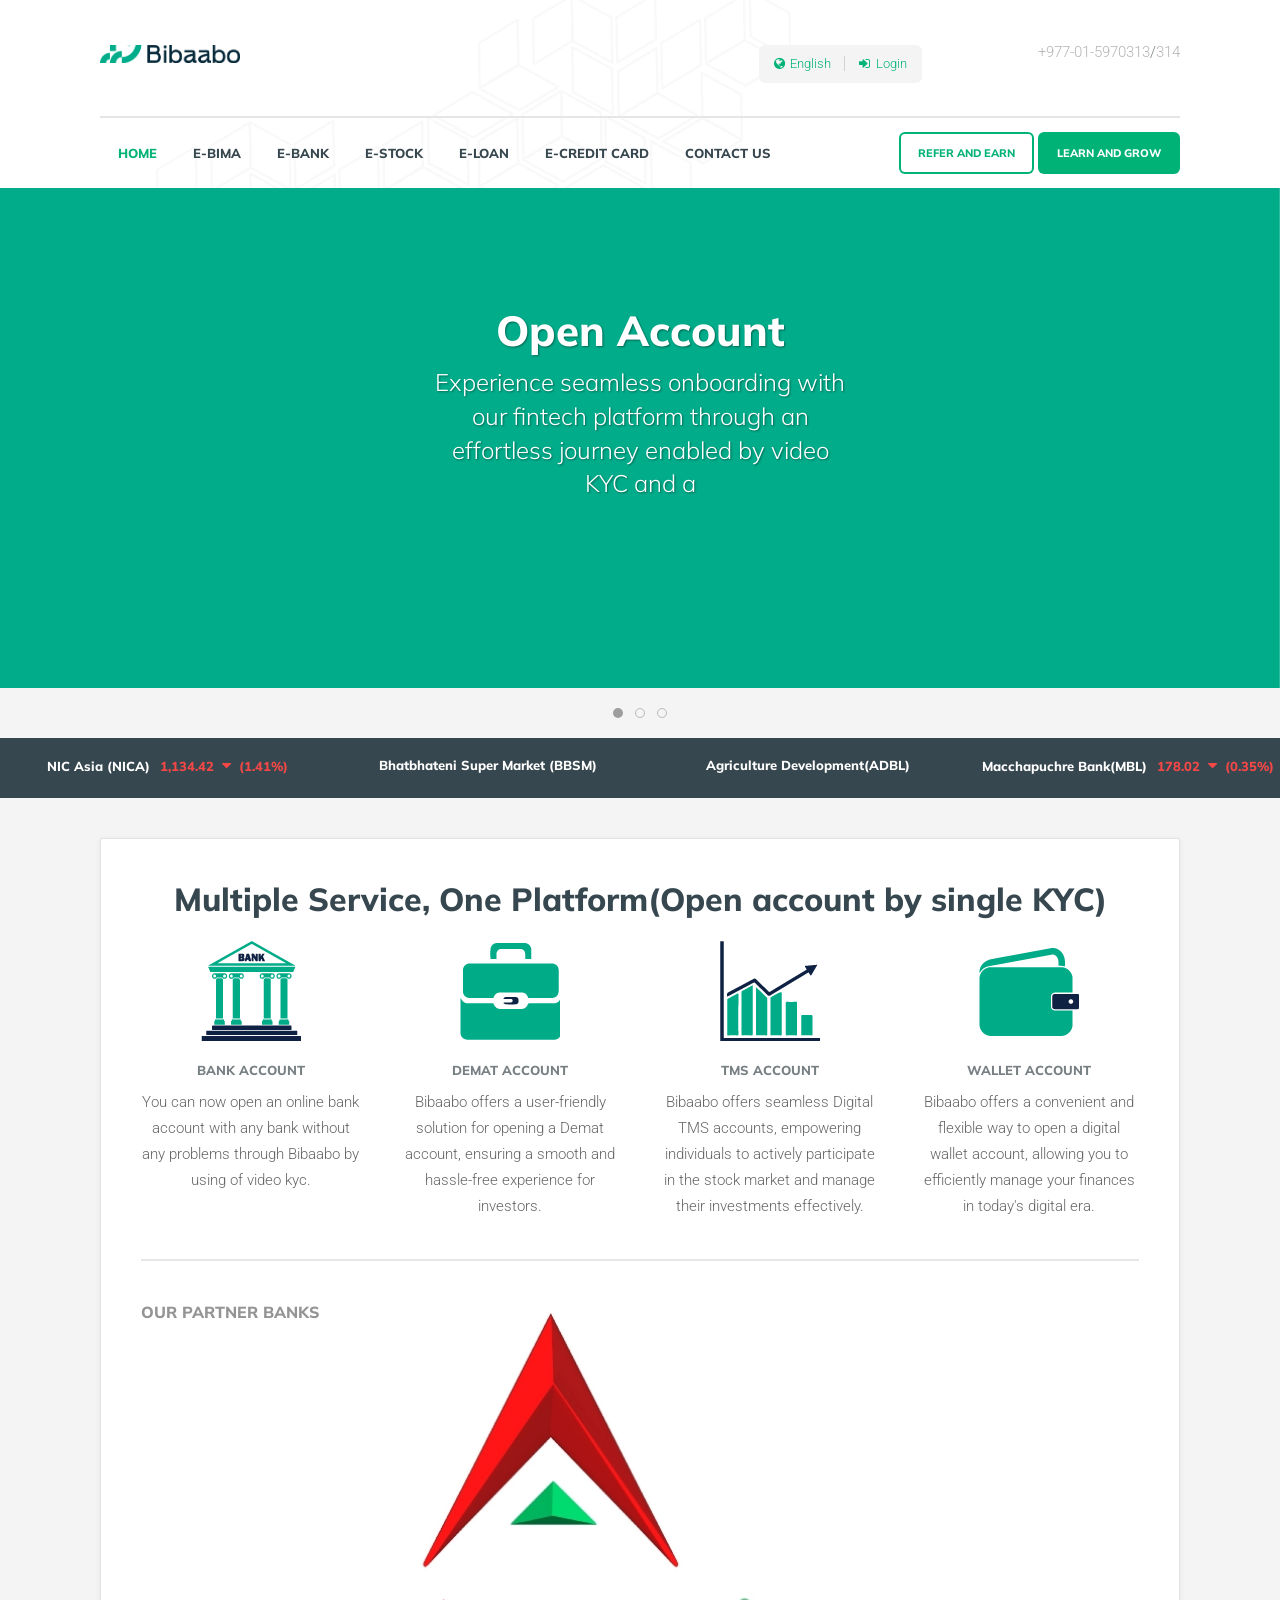
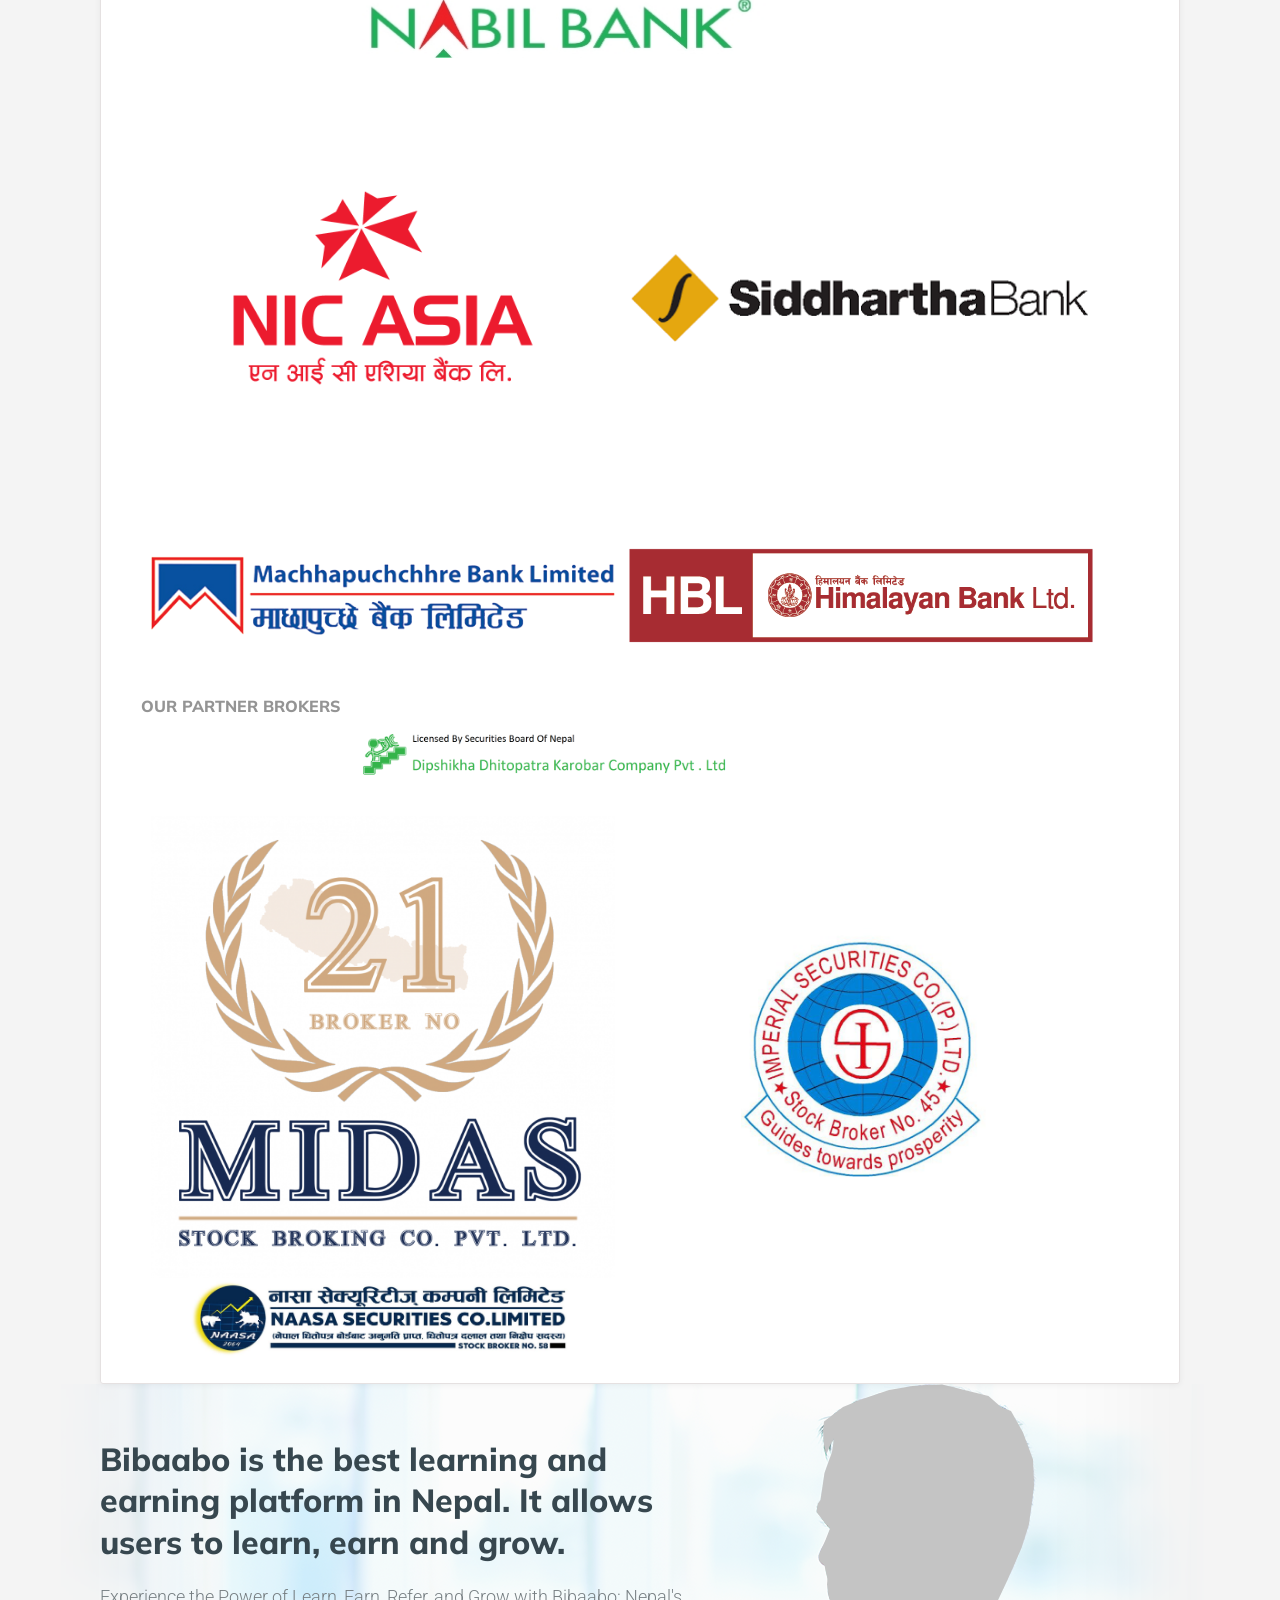
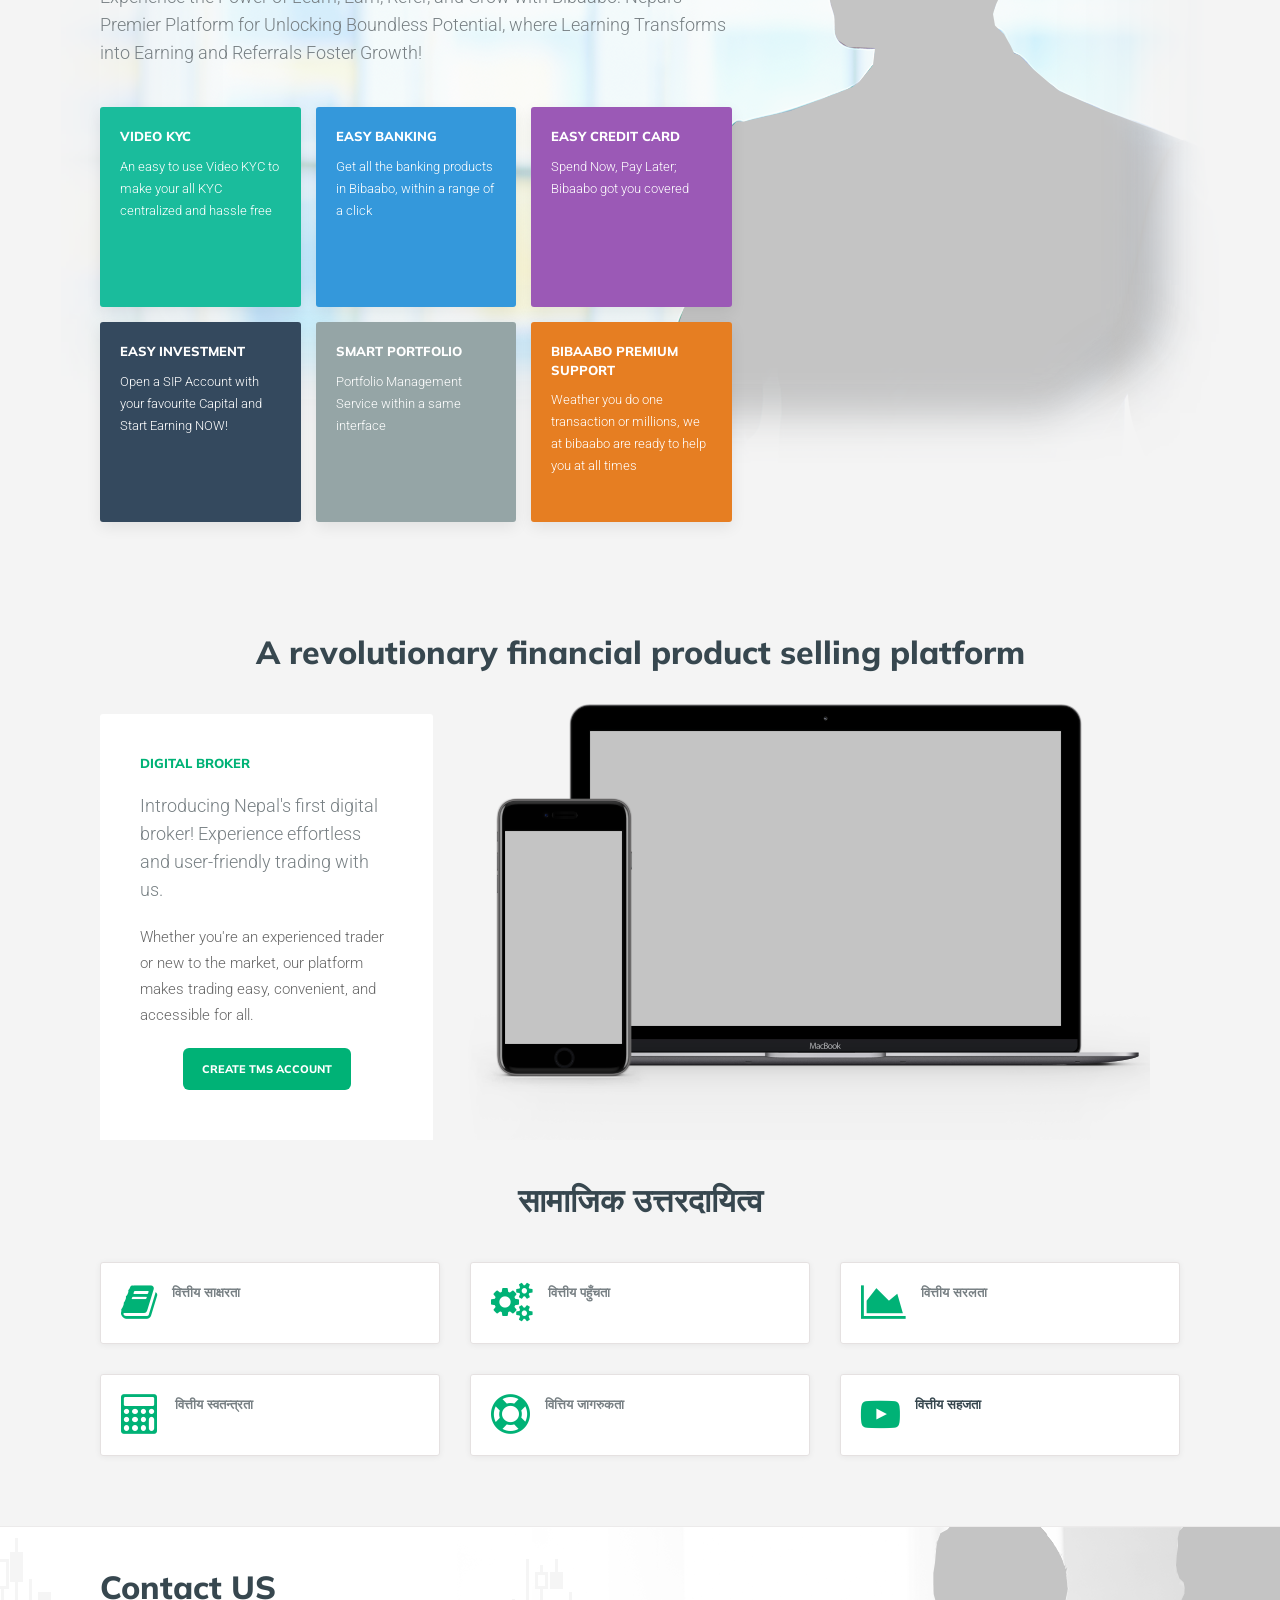
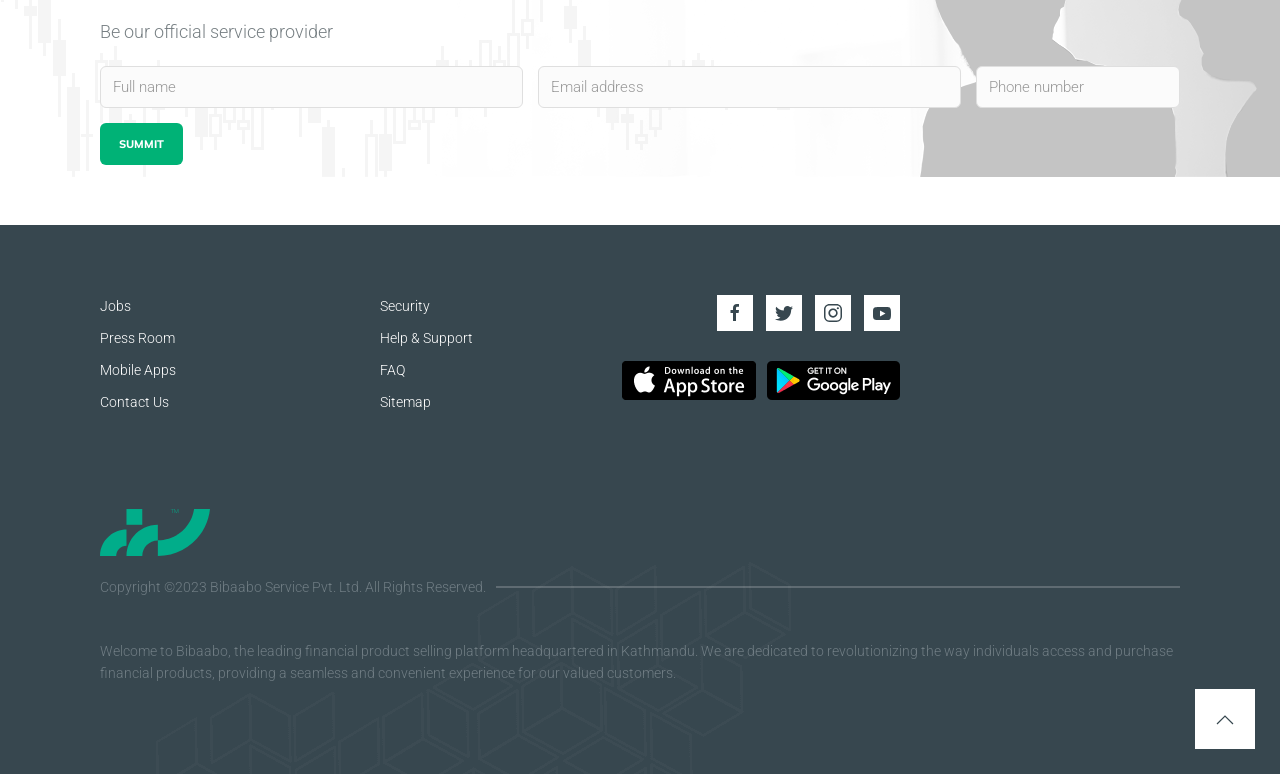
==== commit 54a92d9e: "changed logo dmeatandwallet" ====
--- a/index.html
+++ b/index.html
@@ -137,7 +137,7 @@
                         </div>
                         <div class="uk-container uk-position-center">
                             <div class="uk-grid">
-                                <div class="uk-width-3-4@l  uk-width-1-1@s uk-margin-medium-left uk-align-center uk-text-center">
+                                <div class="uk-width-3-4@l  uk-width-1-1@s  uk-align-center uk-text-center">
                                     <h1 class="uk-margin-small-bottom">Open Account</h1>
                                     <h3 class="uk-margin-small-top uk-margin-medium-bottom idz-thin uk-visible@m">Experience seamless onboarding with our fintech platform through an effortless journey enabled by video KYC and a
                                     <!-- user-friendly interface.</h3> <a class="uk-button uk-button-primary" href="">Learn More</a> <a class="uk-button uk-button-secondary uk-margin-small-left uk-visible@m" href="">Create Account</a> -->
@@ -274,7 +274,7 @@
                                 <h6 class="uk-text-uppercase uk-text-muted uk-margin-remove-top uk-margin-small-bottom">Bank Account</h6>
                                 <p class="uk-margin-remove-top">You can now open an online bank account with any bank without any problems through Bibaabo by using of video kyc.</p>
                             </div>
-                            <div class="uk-text-center"> <img class="uk-margin-bottom" src="images/new image/Bank.png" alt="">
+                            <div class="uk-text-center"> <img class="uk-margin-bottom" src="images/new image/DEMAT.png" alt="">
                                 <h6 class="uk-text-uppercase uk-text-muted uk-margin-remove-top uk-margin-small-bottom">Demat Account</h6>
                                 <p class="uk-margin-remove-top">Bibaabo offers a user-friendly solution for opening a Demat account, ensuring a smooth and hassle-free experience for investors.</p>
                             </div>
@@ -283,7 +283,7 @@
                                 <p class="uk-margin-remove-top">Bibaabo offers seamless Digital TMS accounts, empowering individuals to actively participate in the stock market and
                                 manage their investments effectively.</p>
                             </div>
-                            <div class="uk-text-center"> <img class="uk-margin-bottom" src="images/new image/SIP.png" alt="">
+                            <div class="uk-text-center"> <img class="uk-margin-bottom" src="images/new image/wallete.png" alt="">
                                 <h6 class="uk-text-uppercase uk-text-muted uk-margin-remove-top uk-margin-small-bottom">Wallet Account</h6>
                                 <p class="uk-margin-remove-top">Bibaabo offers a convenient and flexible way to open a digital wallet account, allowing you to efficiently manage your
                                 finances in today's digital era.</p>
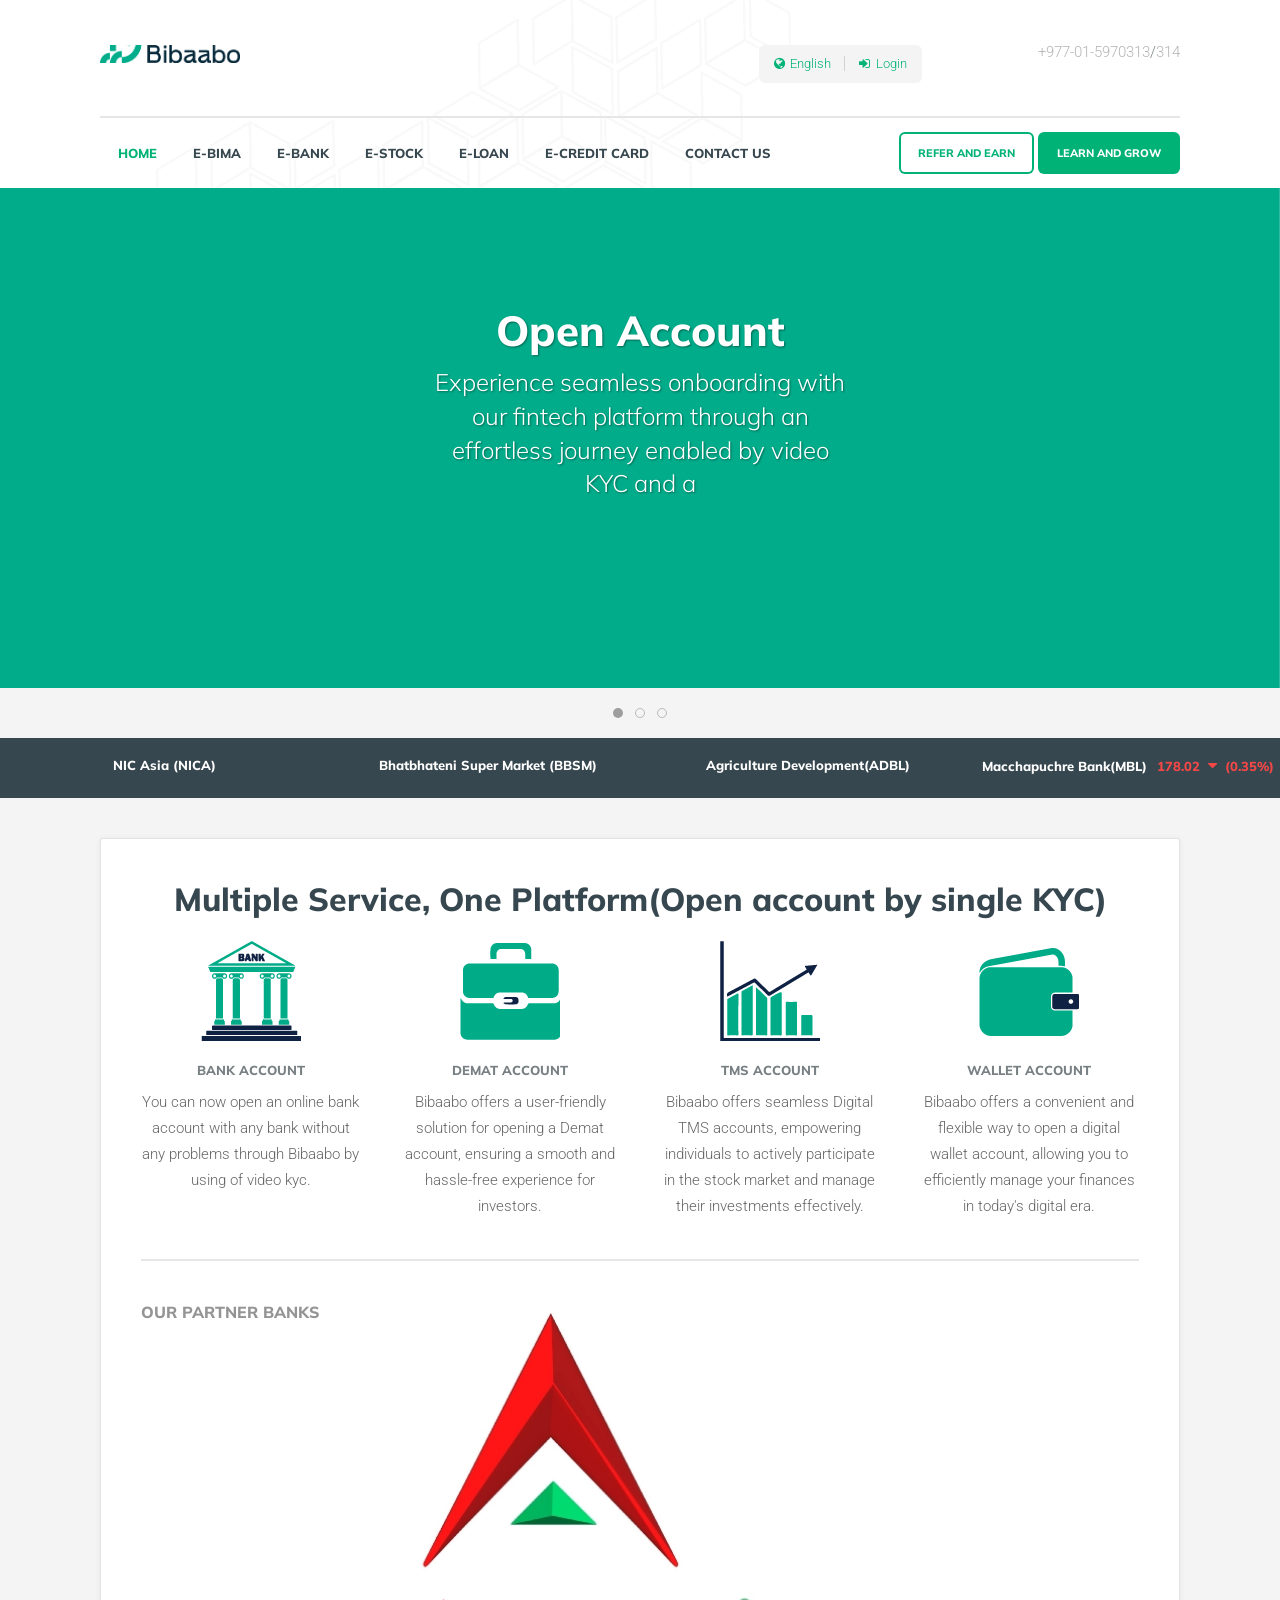
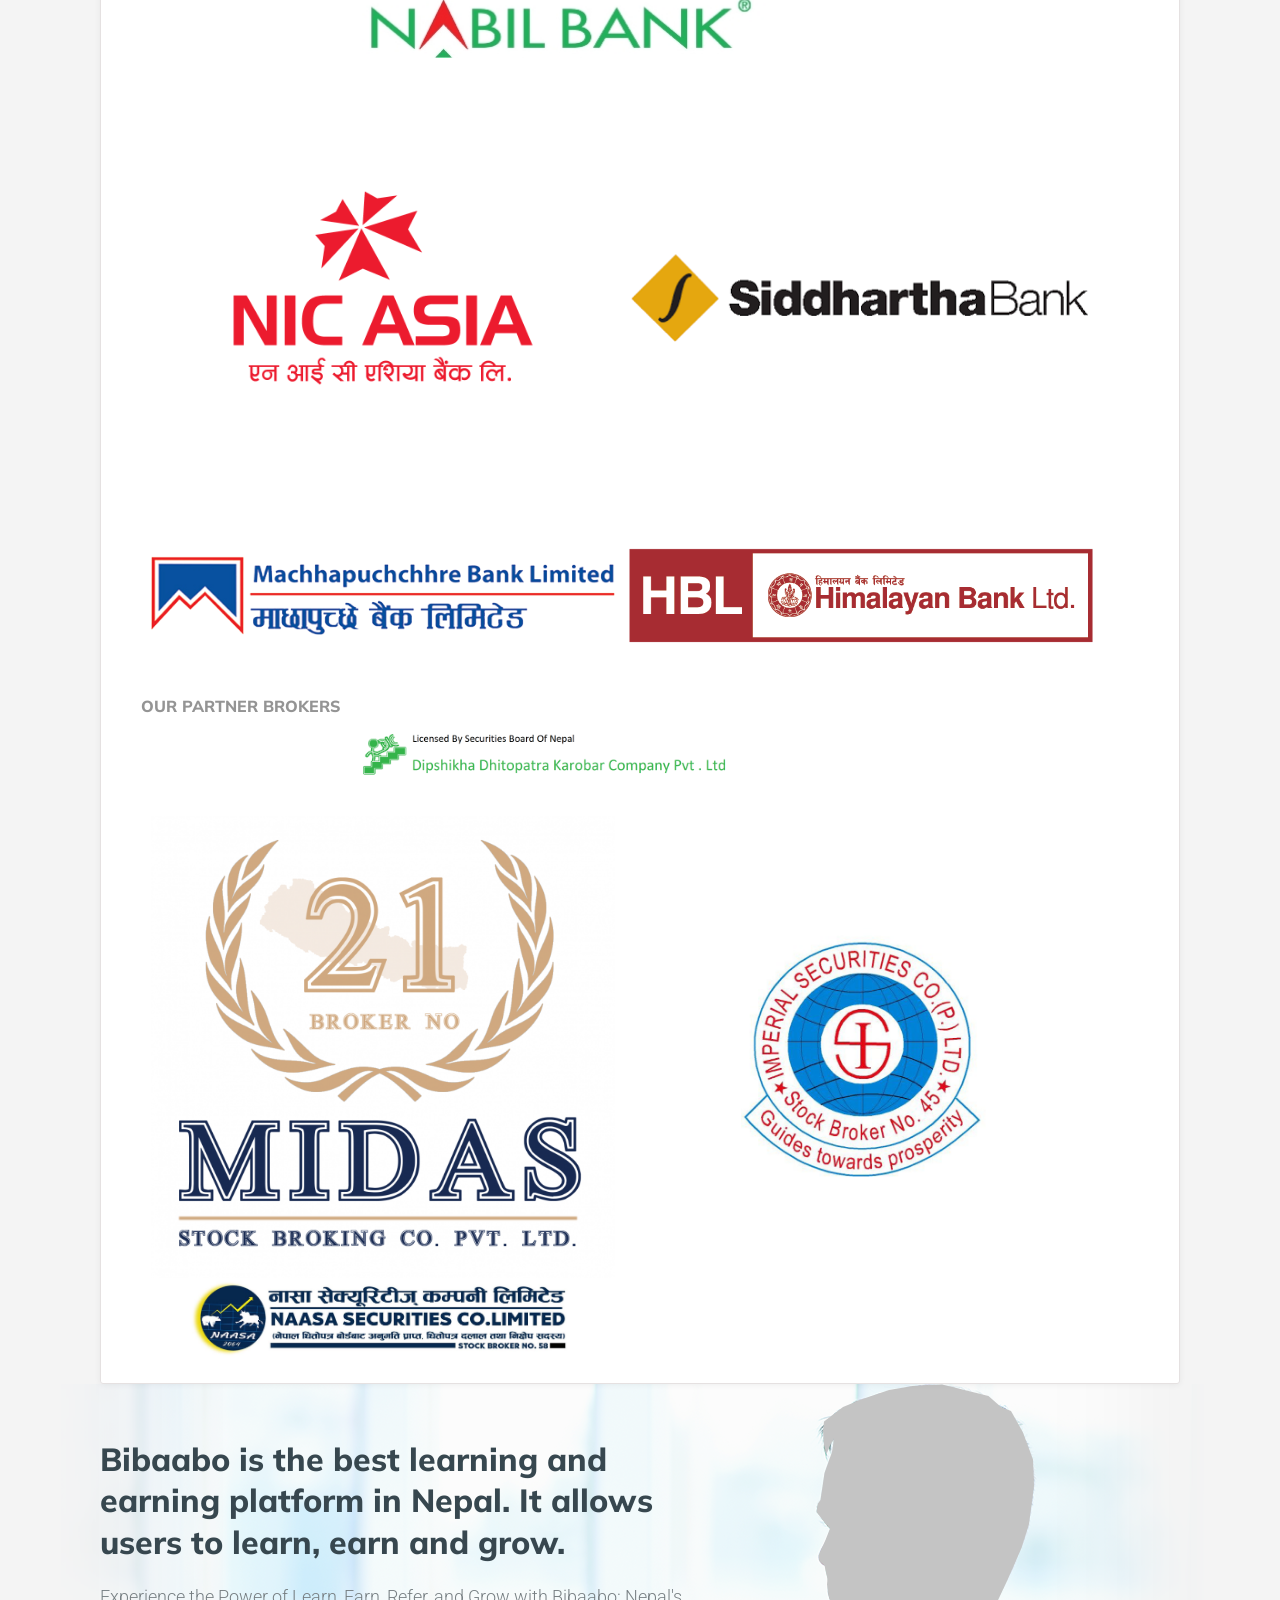
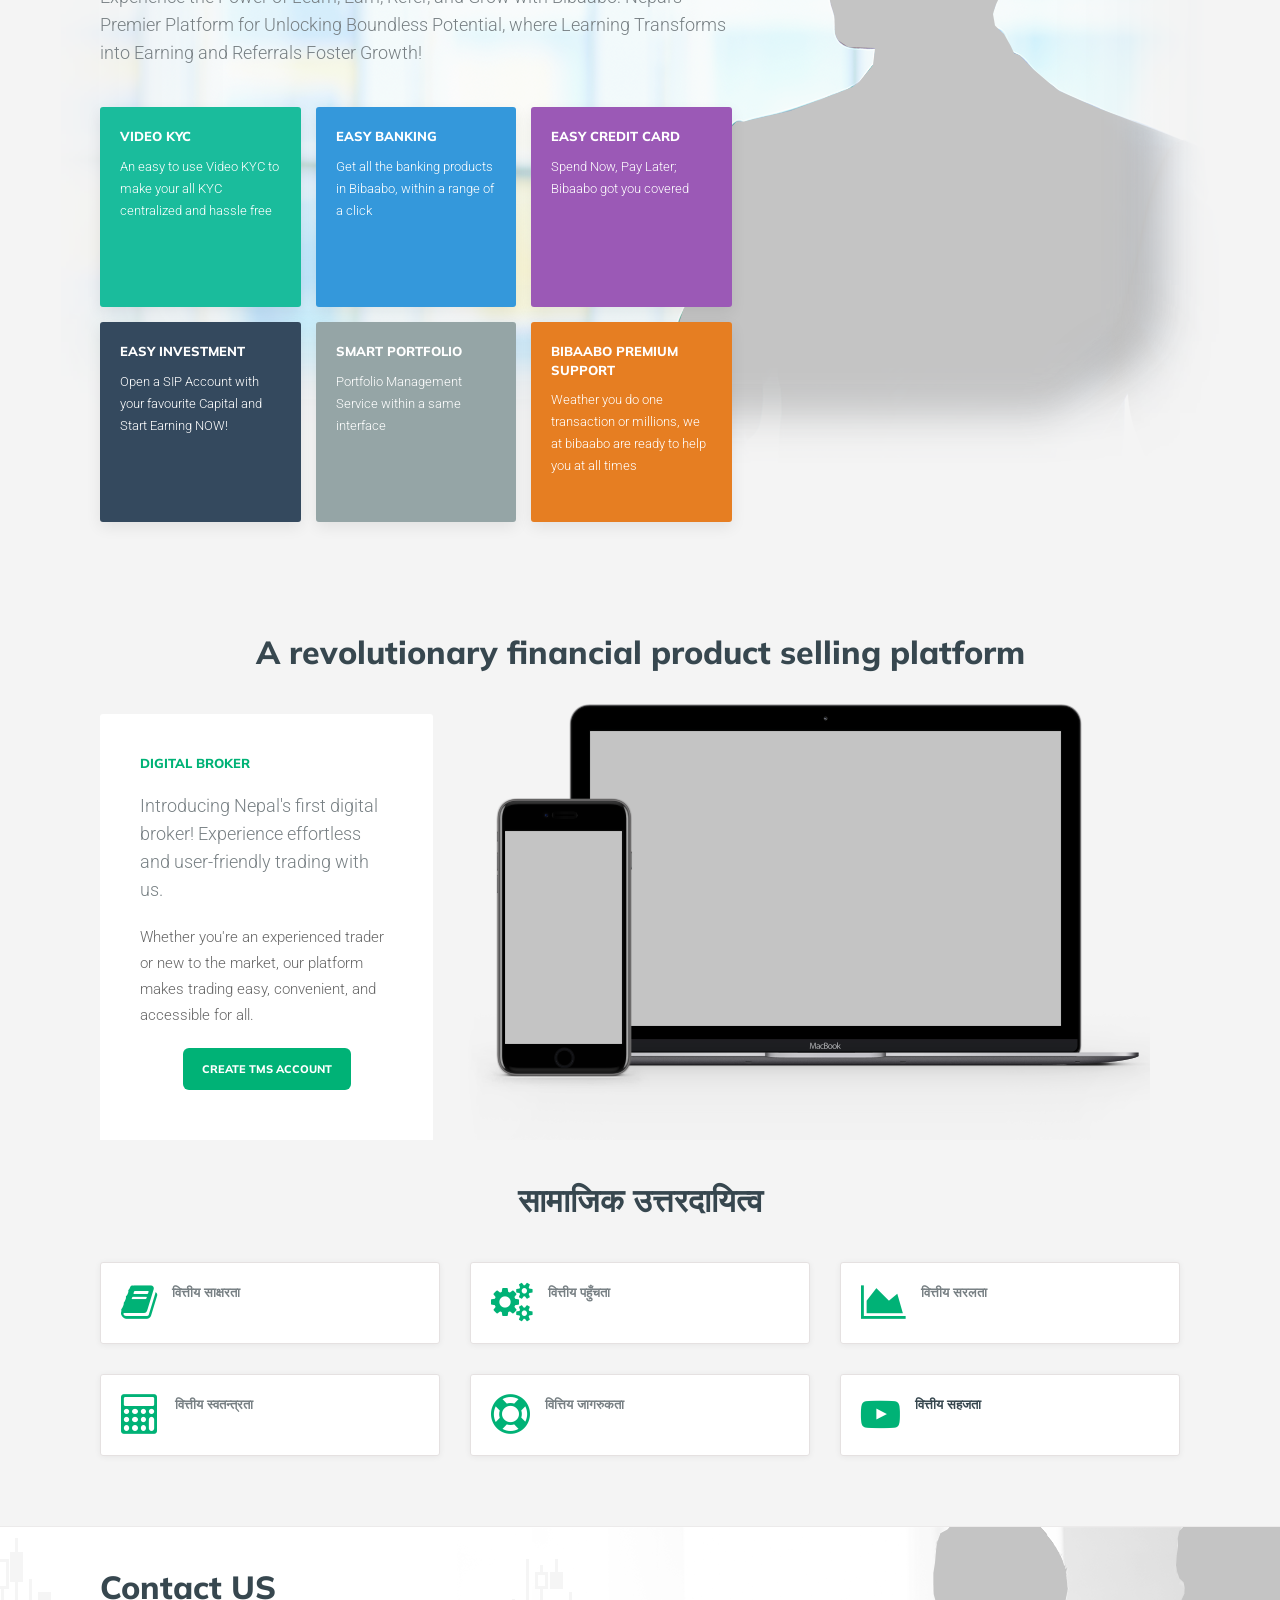
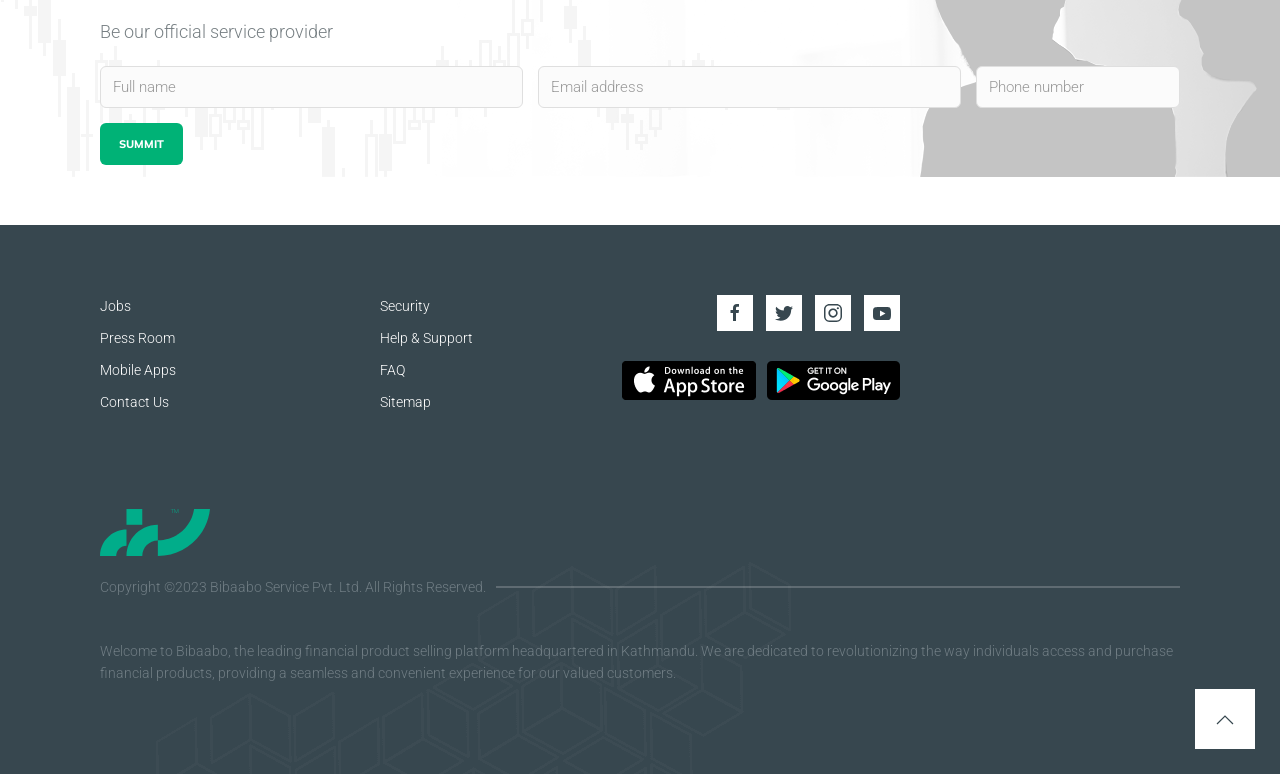
==== commit bd703b06: "Editted E-Credit card" ====
--- a/index.html
+++ b/index.html
@@ -202,7 +202,7 @@
                 <li>
                     <div class="idz-stock-ticker-price">
                         NIC Asia (NICA)
-                        <span class="idz-stock-ticker-down">1,134.42<span class="ticker-down"></span>(1.41%)</span>
+                        <span class="idz-stock-ticker-down"><span class=></span></span>
                     </div>
                 </li>
                 <li>
@@ -226,7 +226,7 @@
                 <li>
                     <div class="idz-stock-ticker-price">
                         Nabil Bank (NBL)
-                        <span class="idz-stock-ticker-down">321.35<span class="ticker-up"></span>(1.31%)</span>
+                        <span class="idz-stock-ticker-down"></span>
                     </div>
                 </li>
                 <!-- <li>
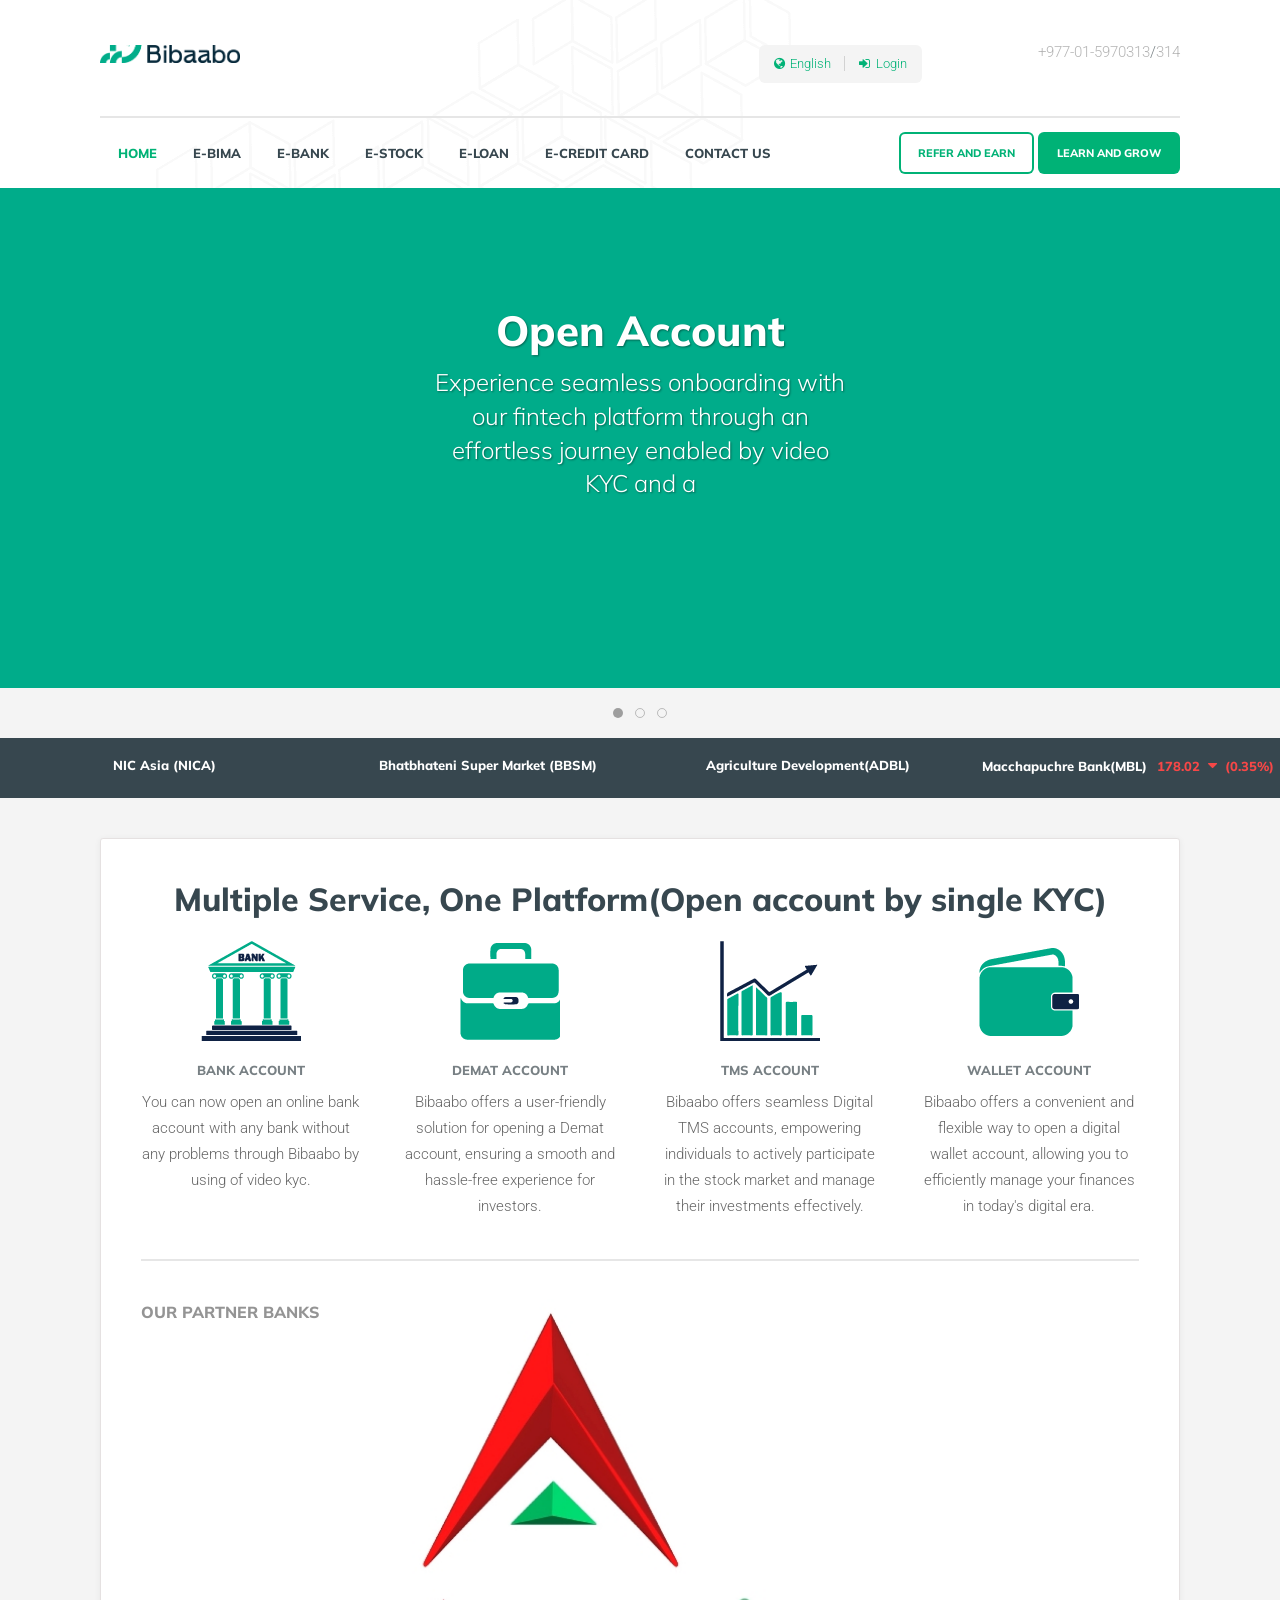
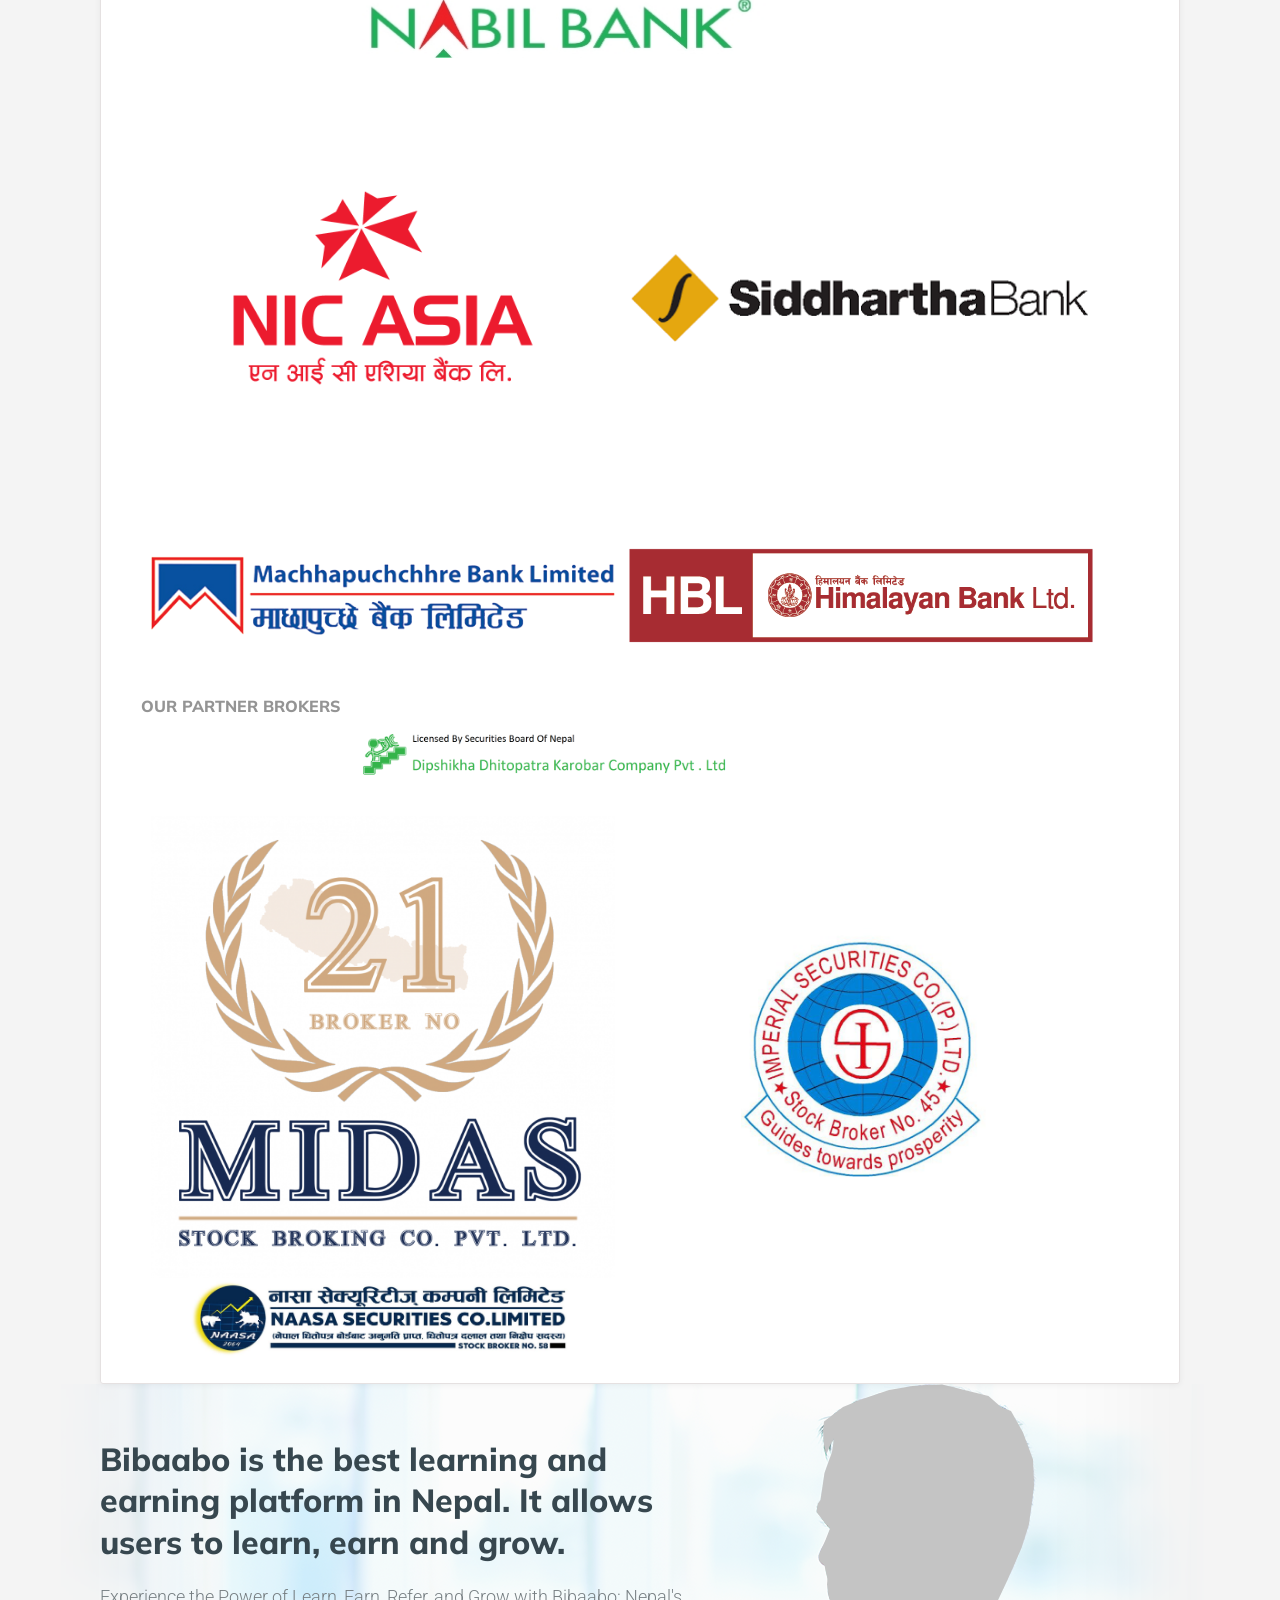
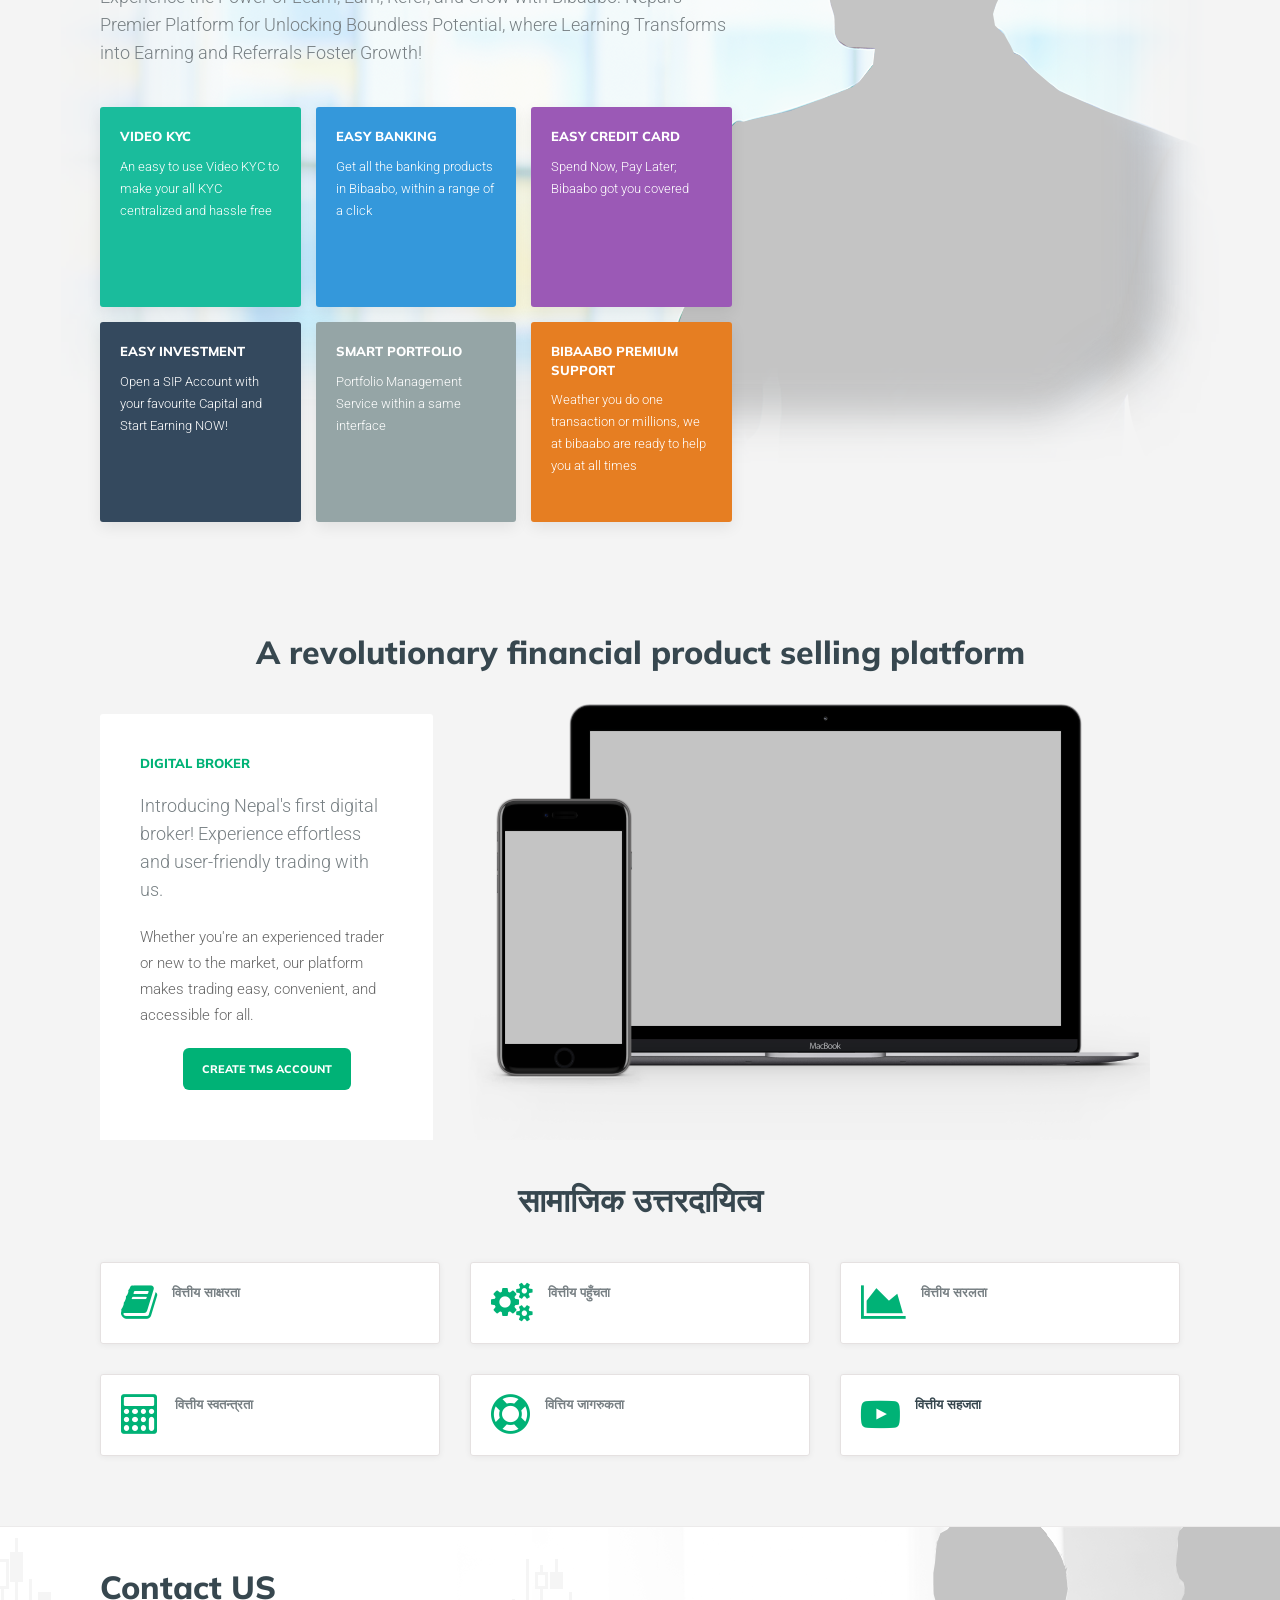
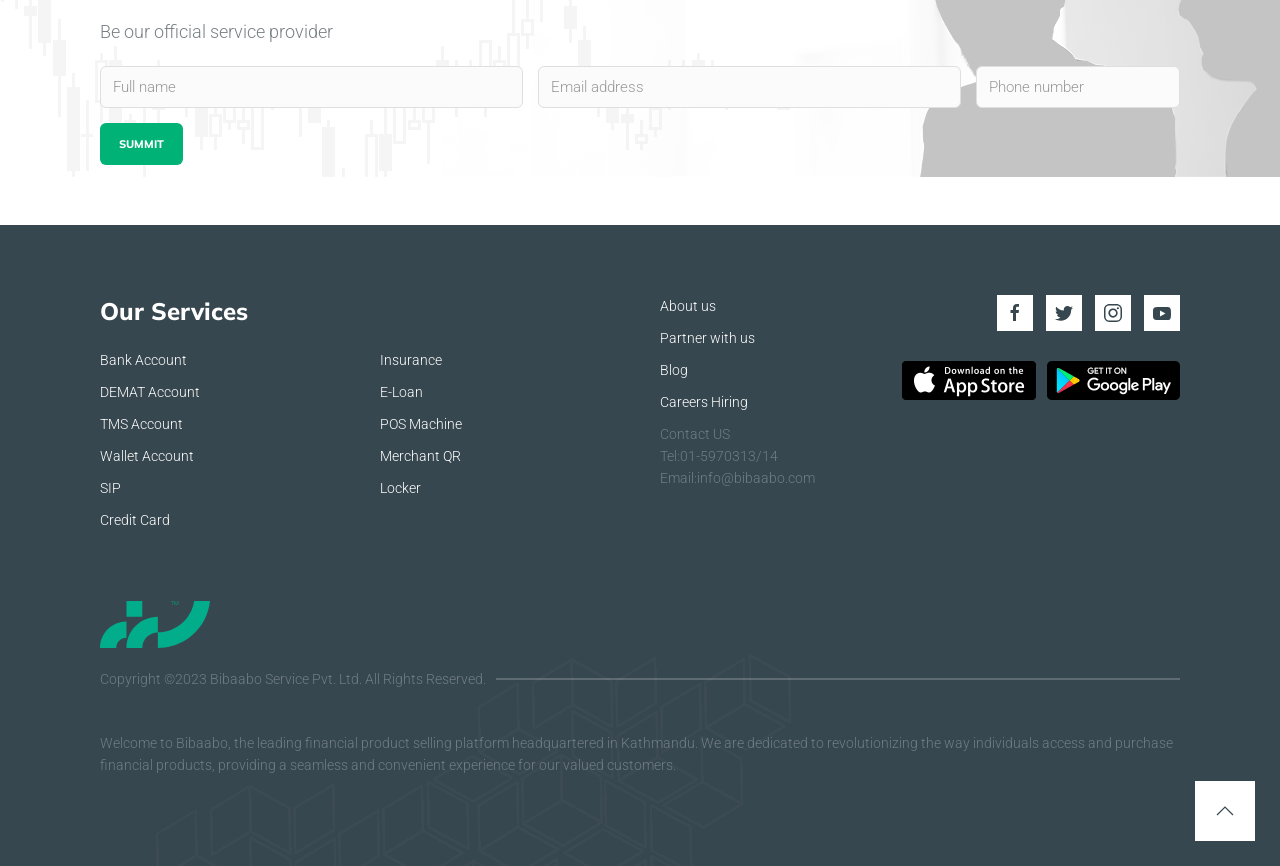
==== commit 8476cb36: "First Prototype" ====
--- a/index.html
+++ b/index.html
@@ -504,29 +504,37 @@
         <div class="uk-container uk-light">
             <div class="uk-grid uk-margin-large-top">
                 <div class="uk-width-1-4@l uk-width-1-5@m uk-width-1-3@s">
+                    <h3>Our Services</h3>
                     <ul class="uk-list">
-                        <li><a href="#">Jobs</a></li>
-                        <li><a href="#">Press Room</a></li>
-                        <li><a href="#">Mobile Apps</a></li>
-                        <li><a href="#">Contact Us</a></li>
+                        <li><a href="#">Bank Account</a></li>
+                        <li><a href="#">DEMAT Account</a></li>
+                        <li><a href="#">TMS Account</a></li>
+                        <li><a href="#">Wallet Account</a></li>
+                        <li><a href="#">SIP</a></li>
+                        <li><a href="#">Credit Card</a></li>
                     </ul>
                 </div>
                 <div class="uk-width-1-4@l uk-width-1-5@m uk-width-1-3@s">
                     <ul class="uk-list">
-                        <li><a href="#">Security</a></li>
-                        <li><a href="#">Help &amp; Support</a></li>
-                        <li><a href="#">FAQ</a></li>
-                        <li><a href="#">Sitemap</a></li>
+                        <br>
+                        <br>
+                        <li><a href="#">Insurance</a></li>
+                        <li><a href="#">E-Loan</a></li>
+                        <li><a href="#">POS Machine</a></li>
+                        <li><a href="#">Merchant QR</a></li>
+                        <li><a href="#">Locker</a></li>
                     </ul>
                 </div>
-                <!-- <div class="uk-width-1-4@l uk-width-1-5@m uk-width-1-3@s">
+                 <div class="uk-width-1-4@l uk-width-1-5@m uk-width-1-3@s">
                     <ul class="uk-list">
-                        <li><a href="#">Retirement &amp; 401ks</a></li>
-                        <li><a href="#">Estate Planning</a></li>
-                        <li><a href="#">College Savings</a></li>
-                        <li><a href="#">Tax Management</a></li>
+                        
+                        <li><a href="#">About us</a></li>
+                        <li><a href="#">Partner with us</a></li>
+                        <li><a href="#">Blog</a></li>
+                        <li> <a href="#">Careers Hiring</a></li>
+                        <li><p>Contact US <br>Tel:01-5970313/14 <br>Email:info@bibaabo.com  </p></li>
                     </ul>
-                </div> -->
+                </div> 
                 <div class="uk-width-1-4@l uk-width-2-5@m uk-width-1-1@s">
                     <div class="uk-align-right idz-footer-adjust">
                         <a href="" class="uk-icon-button uk-margin-small-right" data-uk-icon="icon: facebook"></a>
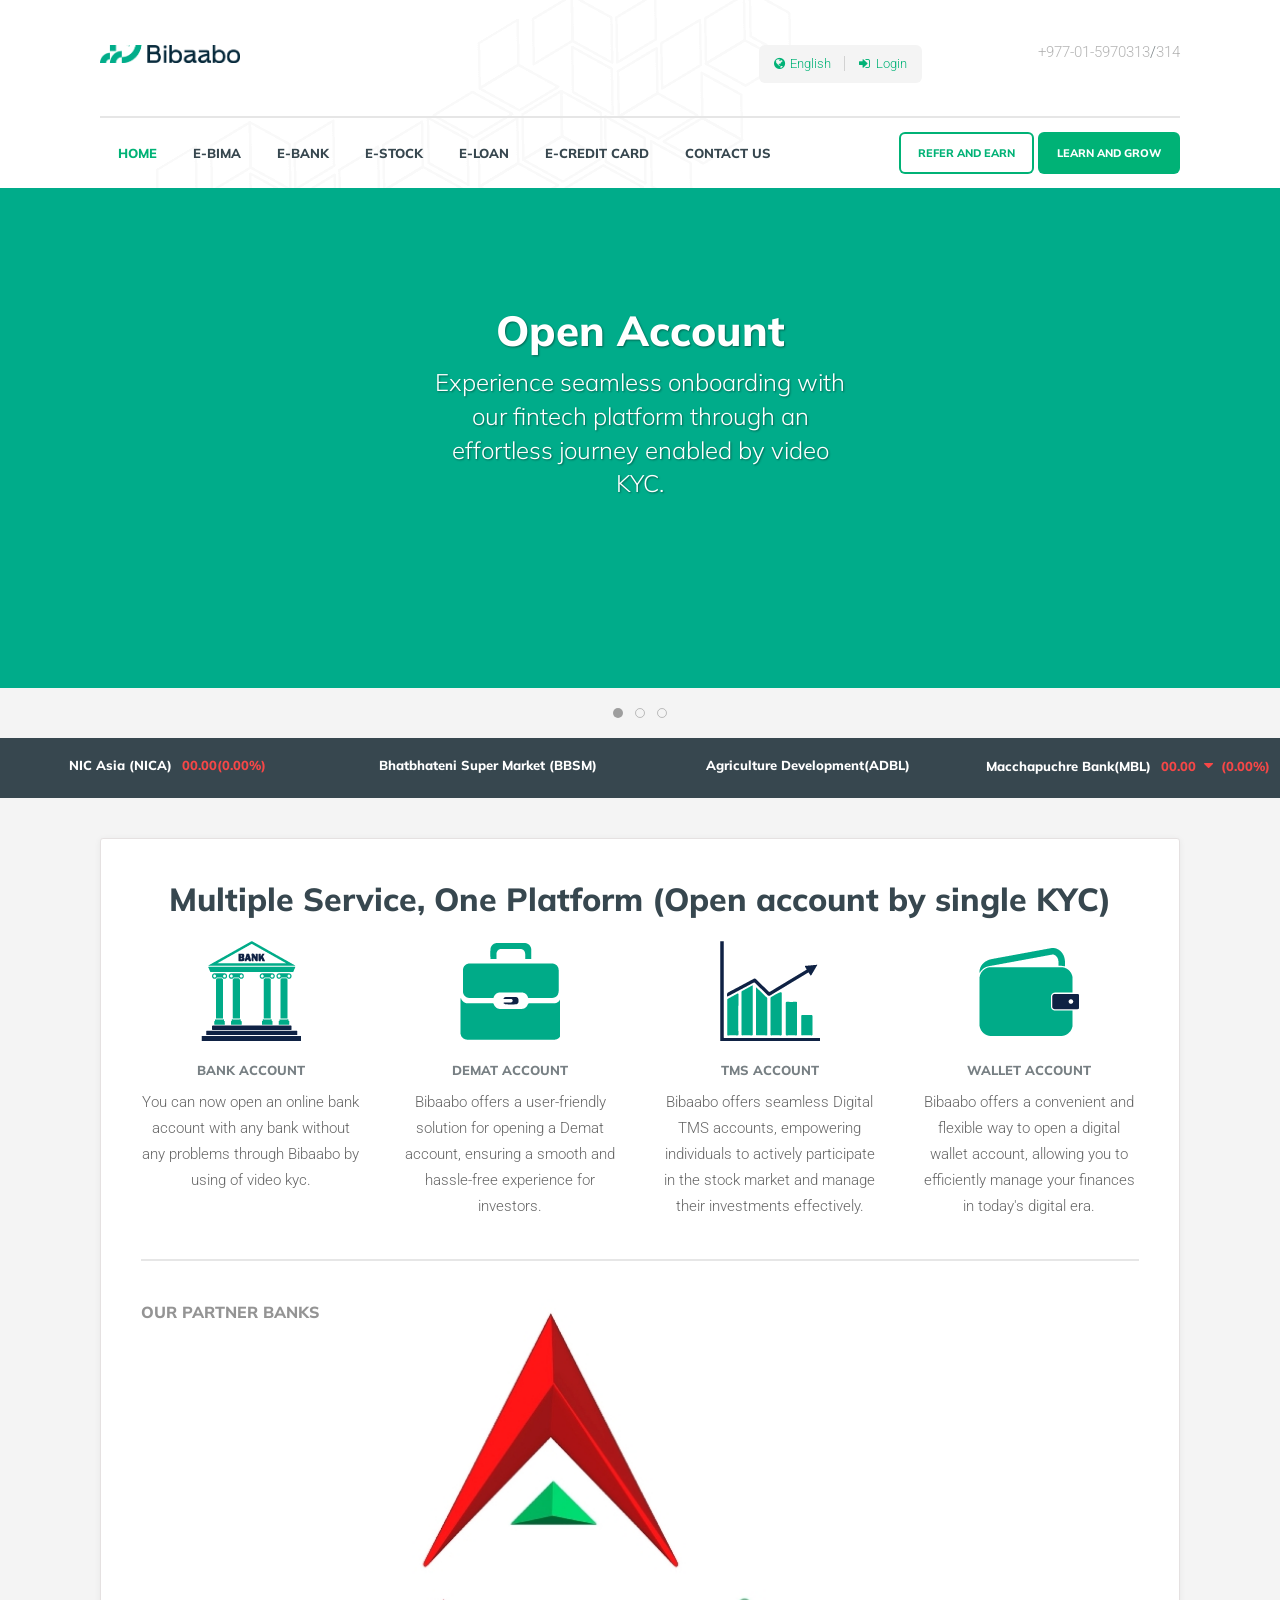
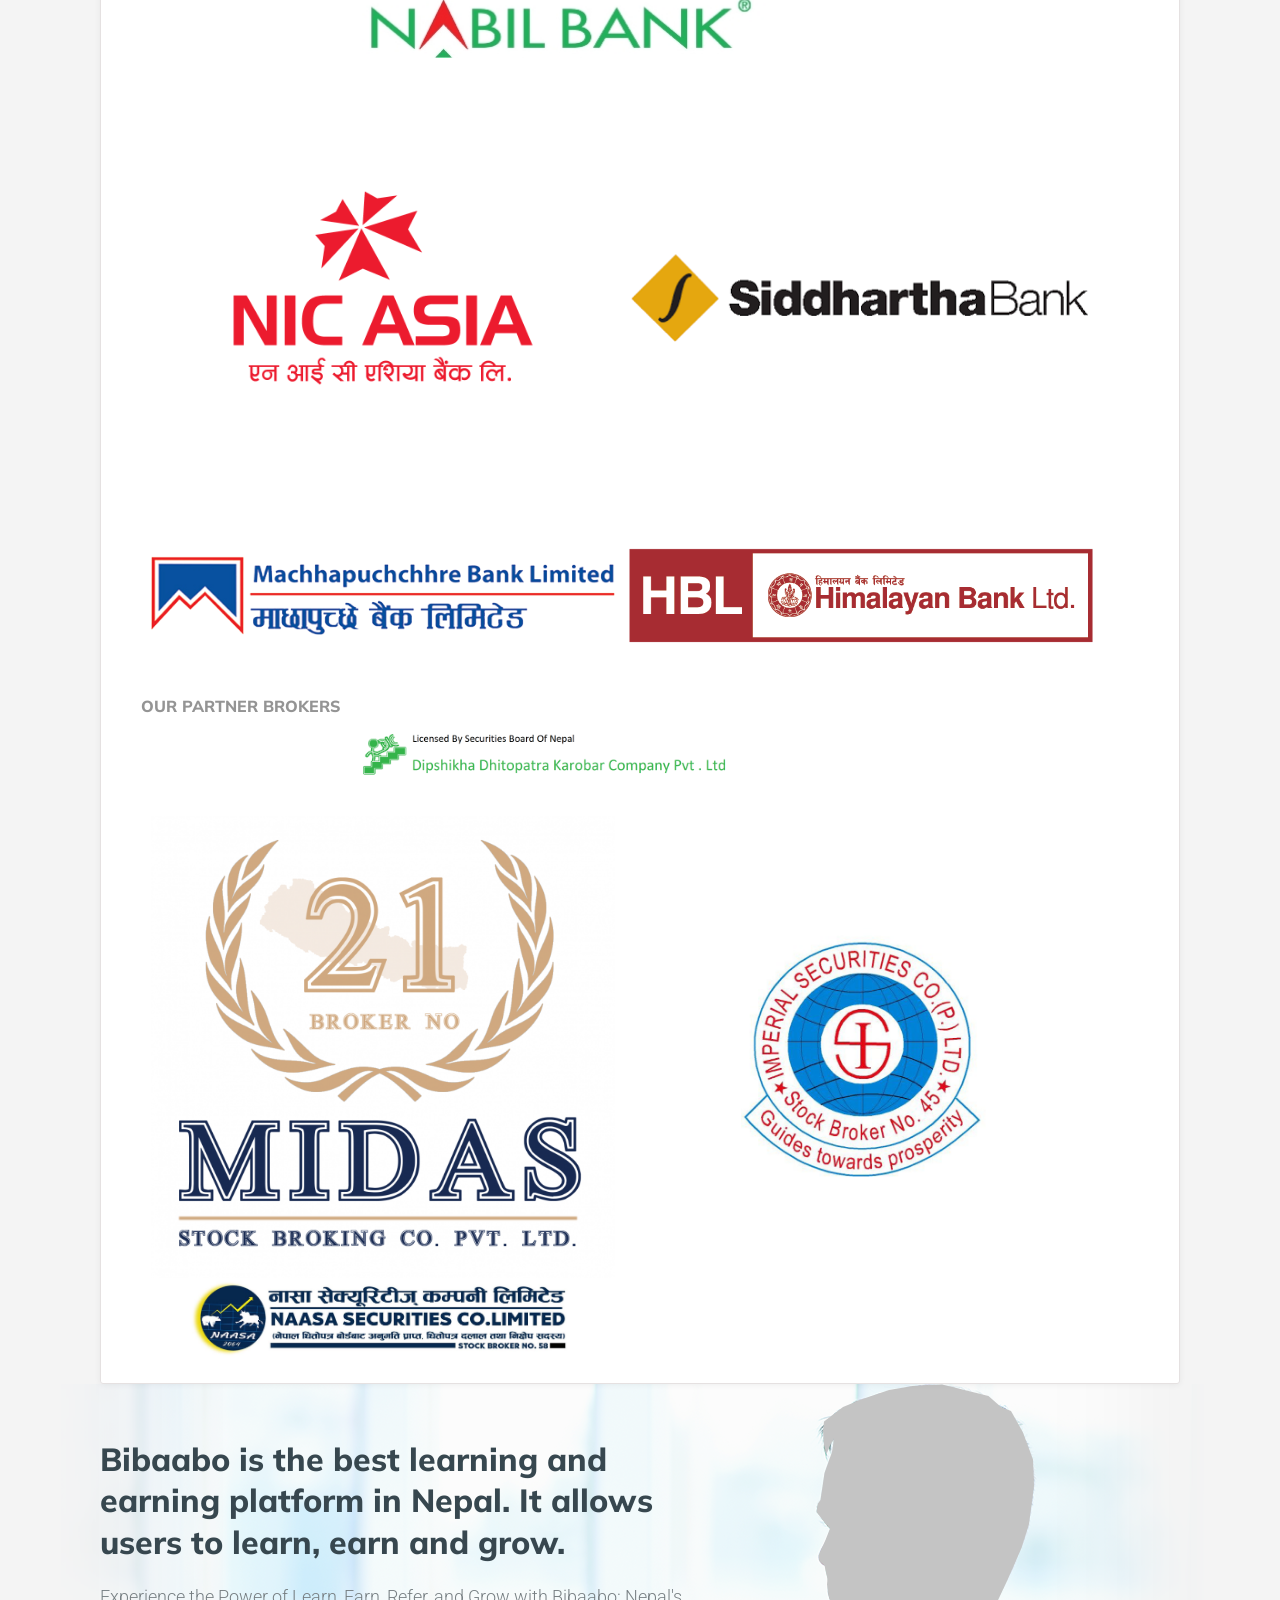
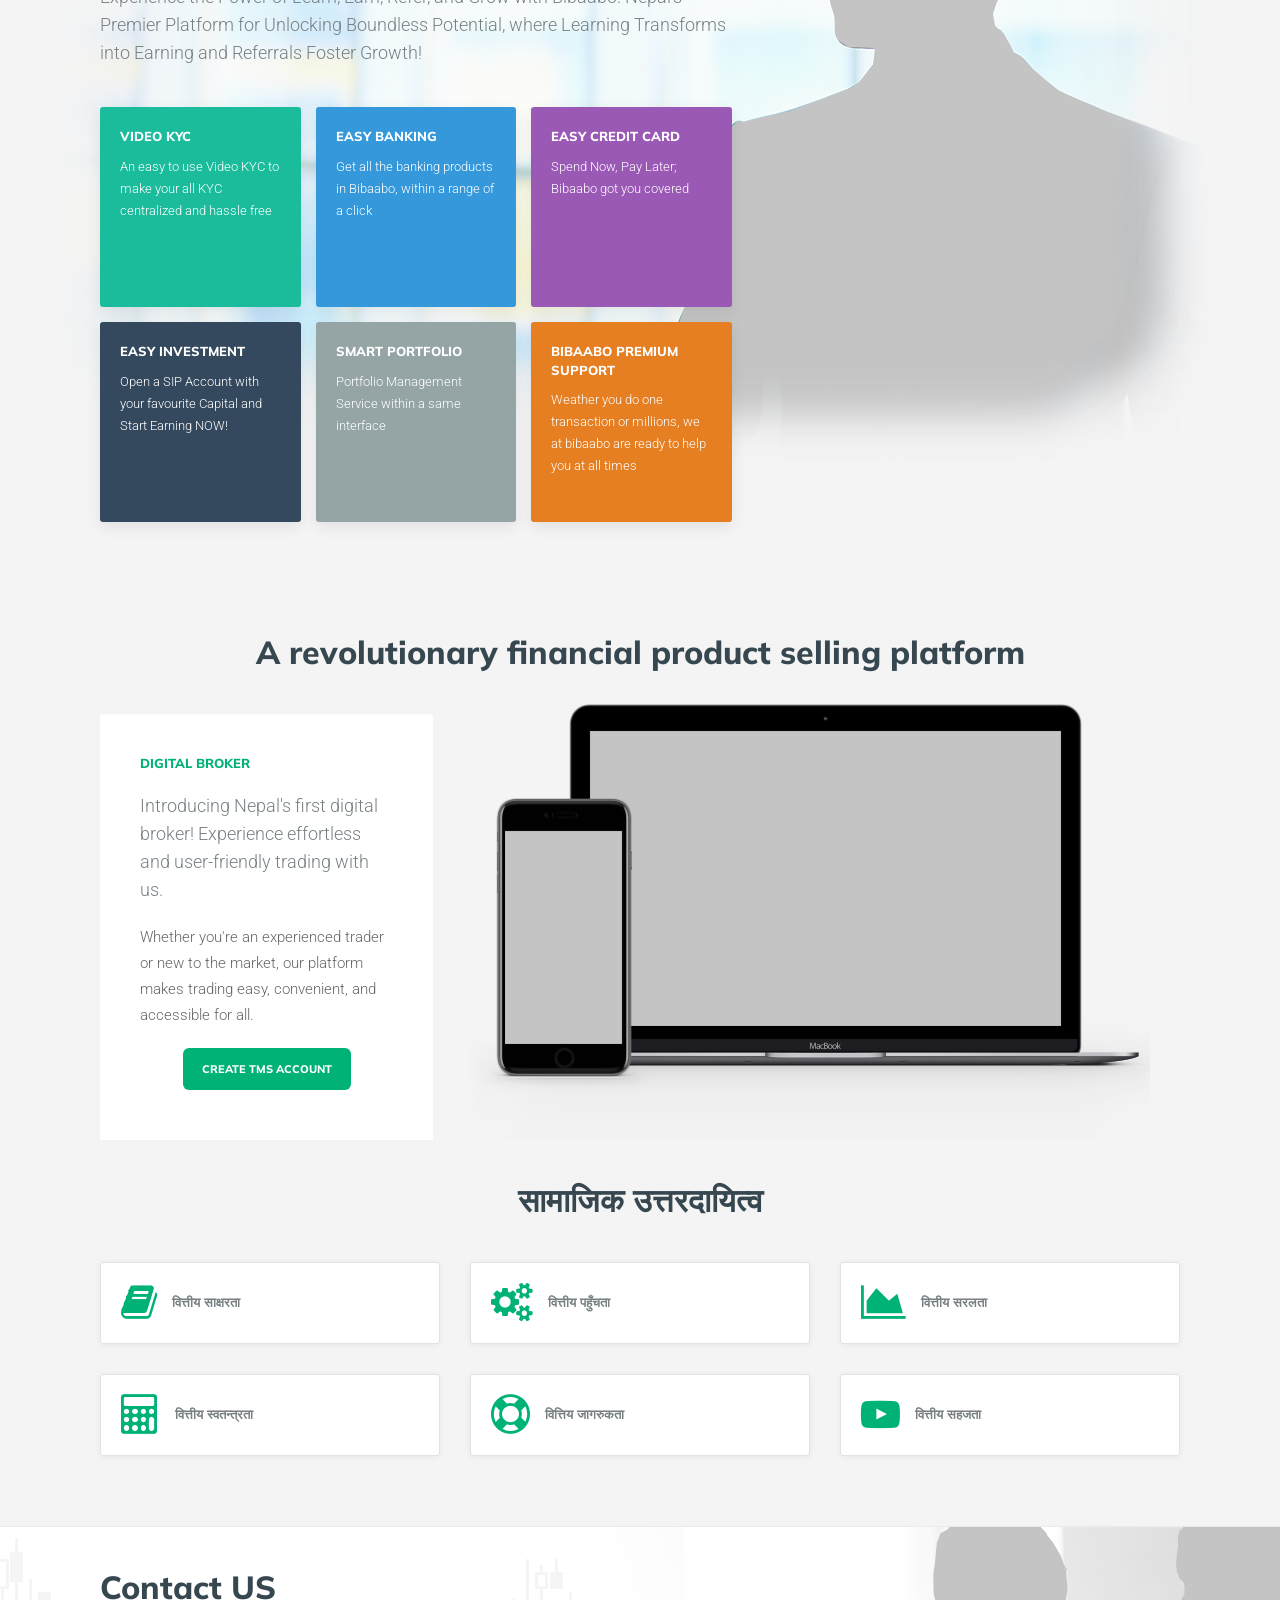
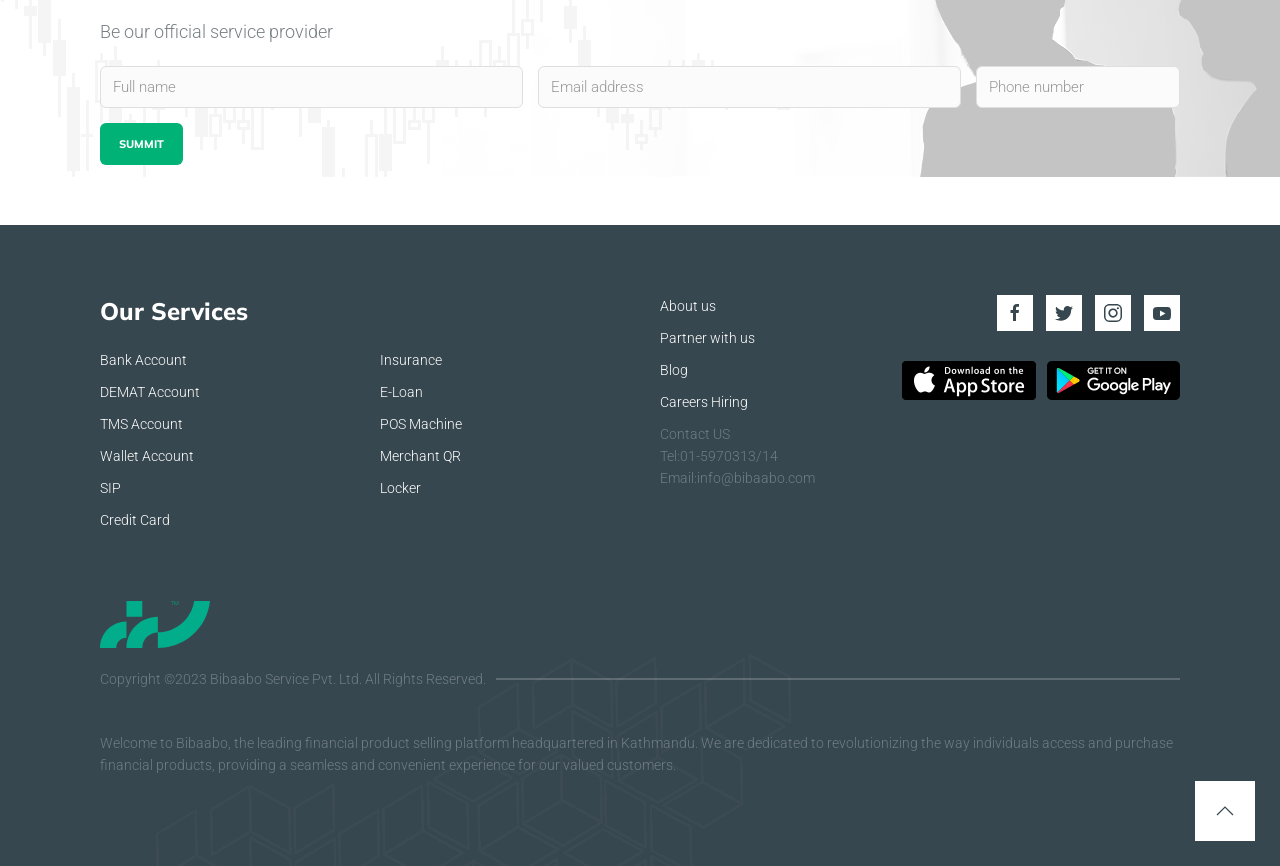
==== commit 3170f598: "Fixed minor bugs" ====
--- a/index.html
+++ b/index.html
@@ -139,7 +139,7 @@
                             <div class="uk-grid">
                                 <div class="uk-width-3-4@l  uk-width-1-1@s  uk-align-center uk-text-center">
                                     <h1 class="uk-margin-small-bottom">Open Account</h1>
-                                    <h3 class="uk-margin-small-top uk-margin-medium-bottom idz-thin uk-visible@m">Experience seamless onboarding with our fintech platform through an effortless journey enabled by video KYC and a
+                                    <h3 class="uk-margin-small-top uk-margin-medium-bottom idz-thin uk-visible@m">Experience seamless onboarding with our fintech platform through an effortless journey enabled by video KYC. </h3>
                                     <!-- user-friendly interface.</h3> <a class="uk-button uk-button-primary" href="">Learn More</a> <a class="uk-button uk-button-secondary uk-margin-small-left uk-visible@m" href="">Create Account</a> -->
                                 </div>
                             </div>
@@ -202,31 +202,31 @@
                 <li>
                     <div class="idz-stock-ticker-price">
                         NIC Asia (NICA)
-                        <span class="idz-stock-ticker-down"><span class=></span></span>
+                        <span class="idz-stock-ticker-down">00.00<span class=>(0.00%)</span></span>
                     </div>
                 </li>
                 <li>
                     <div class="idz-stock-ticker-price">
                         Bhatbhateni Super Market (BBSM)
-                        <span class="idz-stock-ticker-up">94.60<span class="ticker-up"></span>(0.45%)</span>
+                        <span class="idz-stock-ticker-up">00.00<span class="ticker-up"></span>(0.00%)</span>
                     </div>
                 </li>
                 <li>
                     <div class="idz-stock-ticker-price">
                         Agriculture Development(ADBL)
-                        <span class="idz-stock-ticker-up">37.94<span class="ticker-up"></span>(0.24%)</span>
+                        <span class="idz-stock-ticker-up">00.00<span class="ticker-up"></span>(0.00%)</span>
                     </div>
                 </li>
                 <li>
                     <div class="idz-stock-ticker-price">
                         Macchapuchre Bank(MBL)
-                        <span class="idz-stock-ticker-down">178.02<span class="ticker-down"></span>(0.35%)</span>
+                        <span class="idz-stock-ticker-down">00.00<span class="ticker-down"></span>(0.00%)</span>
                     </div>
                 </li>
                 <li>
                     <div class="idz-stock-ticker-price">
                         Nabil Bank (NBL)
-                        <span class="idz-stock-ticker-down"></span>
+                        <span class="idz-stock-ticker-down">00.00<span class="ticker-down"></span>(0.00%)</span>
                     </div>
                 </li>
                 <!-- <li>
@@ -268,7 +268,7 @@
             <div class="uk-grid">
                 <div class="uk-width-1-1">
                     <div class="uk-card uk-card-default uk-card-body">
-                        <h2 class="uk-text-center">Multiple Service, One Platform(Open account by single KYC)</h2>
+                        <h2 class="uk-text-center">Multiple Service, One Platform (Open account by single KYC)</h2>
                         <div class="uk-child-width-1-4@l uk-child-width-1-2@m uk-child-width-1-1@s" data-uk-grid>
                             <div class="uk-text-center"> <img class="uk-margin-bottom" src="images/new image/Bank.png" alt="">
                                 <h6 class="uk-text-uppercase uk-text-muted uk-margin-remove-top uk-margin-small-bottom">Bank Account</h6>
@@ -413,7 +413,7 @@
                                 <div class="uk-grid-small uk-flex-top" data-uk-grid>
                                     <div class="uk-width-auto"> <i class="fa fa-3x fa-book"></i> </div>
                                     <div class="uk-width-expand">
-                                        <h6 class="uk-text-uppercase uk-text-muted uk-margin-small-bottom">वित्तीय साक्षरता</h6>
+                                        <h6 class="uk-text-uppercase uk-text-muted uk-margin-small-top">वित्तीय साक्षरता</h6>
                                         <!-- <p class="uk-margin-remove-top">Learn the basic concepts of trading, what this market is all about, and why you should be a part of it.</p> -->
                                     </div>
                                 </div>
@@ -424,7 +424,7 @@
                                 <div class="uk-grid-small uk-flex-top" data-uk-grid>
                                     <div class="uk-width-auto"> <i class="fa fa-3x fa-gears"></i> </div>
                                     <div class="uk-width-expand">
-                                        <h6 class="uk-text-uppercase uk-text-muted uk-margin-small-bottom">वित्तीय पहुँचता</h6>
+                                        <h6 class="uk-text-uppercase uk-text-muted uk-margin-small-top">वित्तीय पहुँचता</h6>
                                         <!-- <p class="uk-margin-remove-top">Familiarize yourself with advanced strategies and FITS trading toolset. Take your trading to the next level.</p> -->
                                     </div>
                                 </div>
@@ -435,7 +435,7 @@
                                 <div class="uk-grid-small uk-flex-top" data-uk-grid>
                                     <div class="uk-width-auto"> <i class="fa fa-3x fa-area-chart"></i> </div>
                                     <div class="uk-width-expand">
-                                        <h6 class="uk-text-uppercase uk-text-muted uk-margin-small-bottom">वित्तीय सरलता</h6>
+                                        <h6 class="uk-text-uppercase uk-text-muted uk-margin-small-top">वित्तीय सरलता</h6>
                                         <!-- <p class="uk-margin-remove-top">Technical analysis uses chart patterns and techniques to predict future price movements.</p> -->
                                     </div>
                                 </div>
@@ -446,7 +446,7 @@
                                 <div class="uk-grid-small uk-flex-top" data-uk-grid>
                                     <div class="uk-width-auto"> <i class="fa fa-3x fa-calculator"></i> </div>
                                     <div class="uk-width-expand">
-                                        <h6 class="uk-text-uppercase uk-text-muted uk-margin-small-bottom">वित्तीय स्वतन्त्रता</h6>
+                                        <h6 class="uk-text-uppercase uk-text-muted uk-margin-small-top">वित्तीय स्वतन्त्रता</h6>
                                         <!-- <p class="uk-margin-remove-top">Fundamental analysts consider all available data to help them to determine the relative value of a market.</p> -->
                                     </div>
                                 </div>
@@ -457,7 +457,7 @@
                                 <div class="uk-grid-small uk-flex-top" data-uk-grid>
                                     <div class="uk-width-auto"> <i class="fa fa-3x fa-support"></i> </div>
                                     <div class="uk-width-expand">
-                                        <h6 class="uk-text-uppercase uk-text-muted uk-margin-small-bottom">वित्तिय जागरुकता</h6>
+                                        <h6 class="uk-text-uppercase uk-text-muted uk-margin-small-top">वित्तिय जागरुकता</h6>
                                         <!-- <p class="uk-margin-remove-top">Get to know why you should focus on position sizing and why risk management is crucial to trading success.</p> -->
                                     </div>
                                 </div>
@@ -468,7 +468,7 @@
                                 <div class="uk-grid-small uk-flex-top" data-uk-grid>
                                     <div class="uk-width-auto"> <i class="fa fa-3x fa-youtube-play"></i> </div>
                                     <div class="uk-width-expand">
-                                        <h6 class="uk-text-uppercase uk-margin-small-bottom">वित्तीय सहजता</h6>
+                                        <h6 class="uk-text-uppercase uk-text-muted uk-margin-small-top">वित्तीय सहजता</h6>
                                         <!-- <p class="uk-margin-remove-top">Various trading principle and study case video tutorials from our professional trainers and practitioners.</p> -->
                                     </div>
                                 </div>
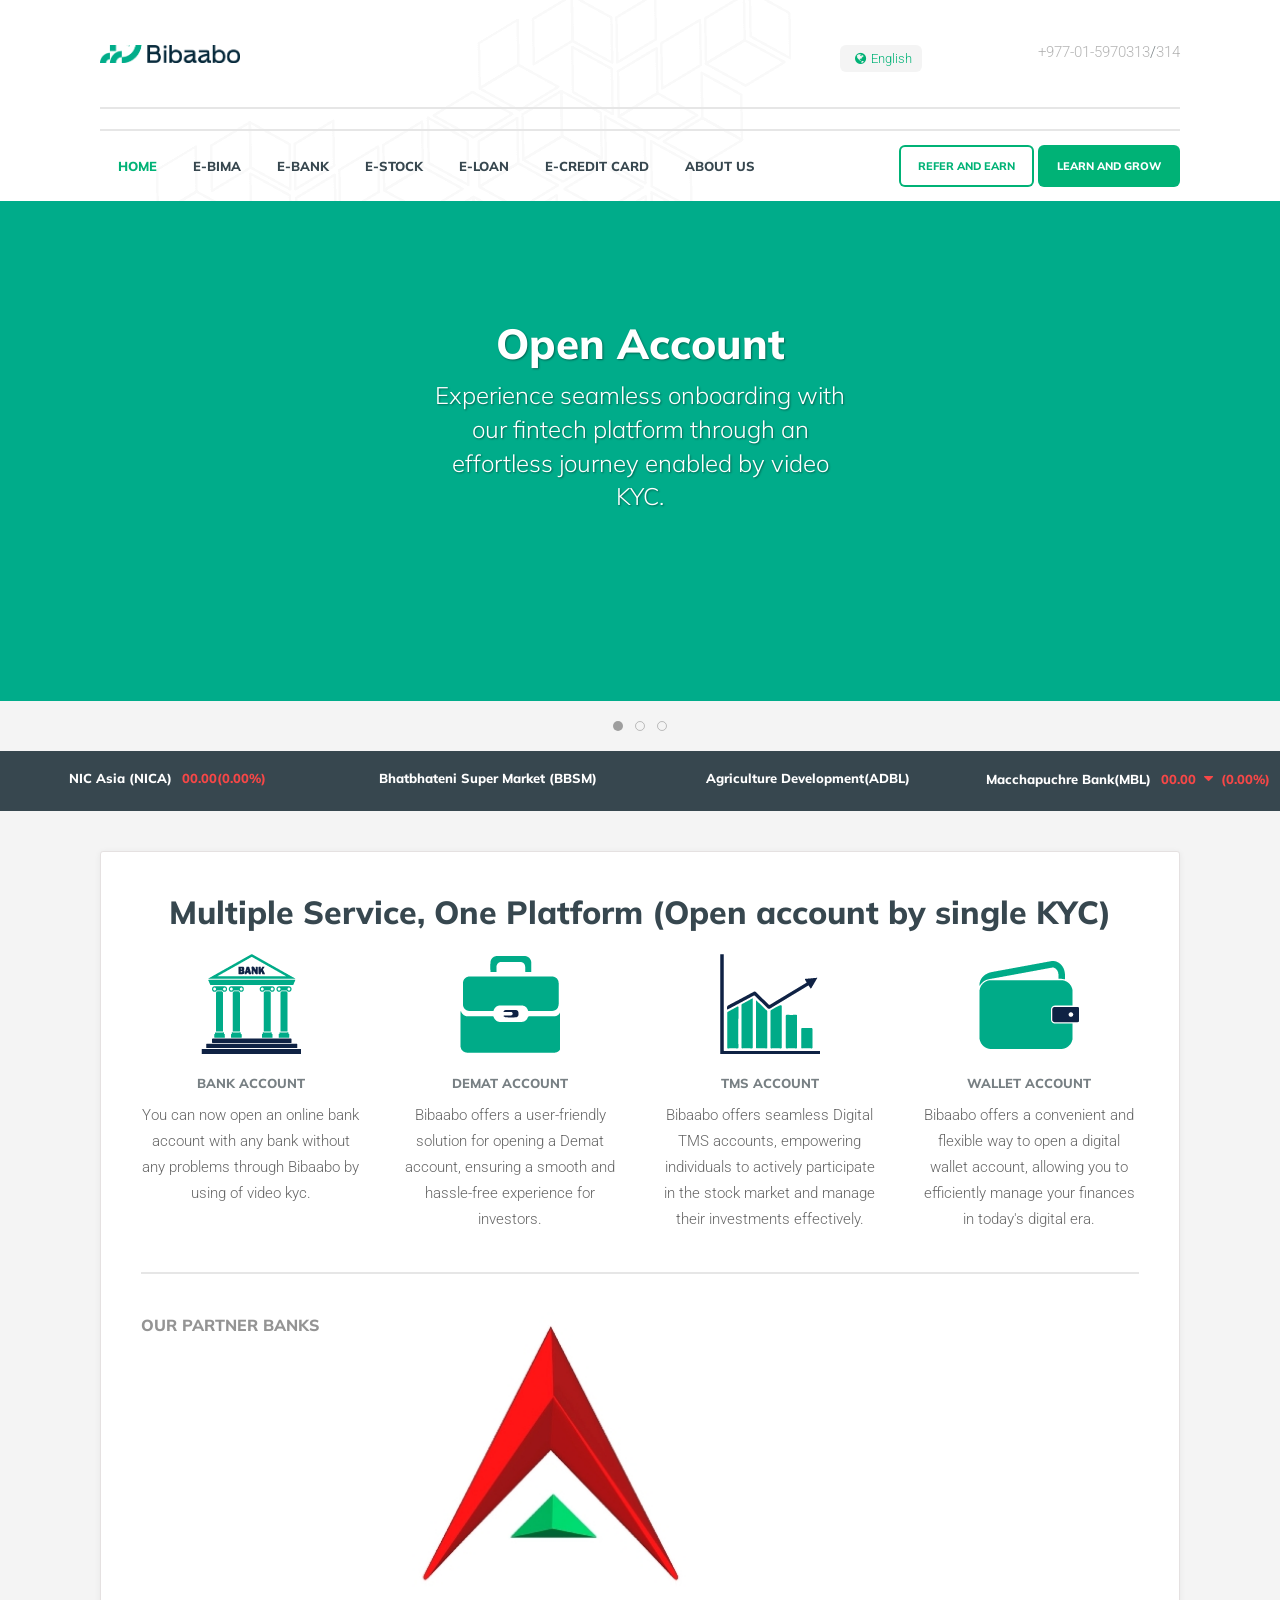
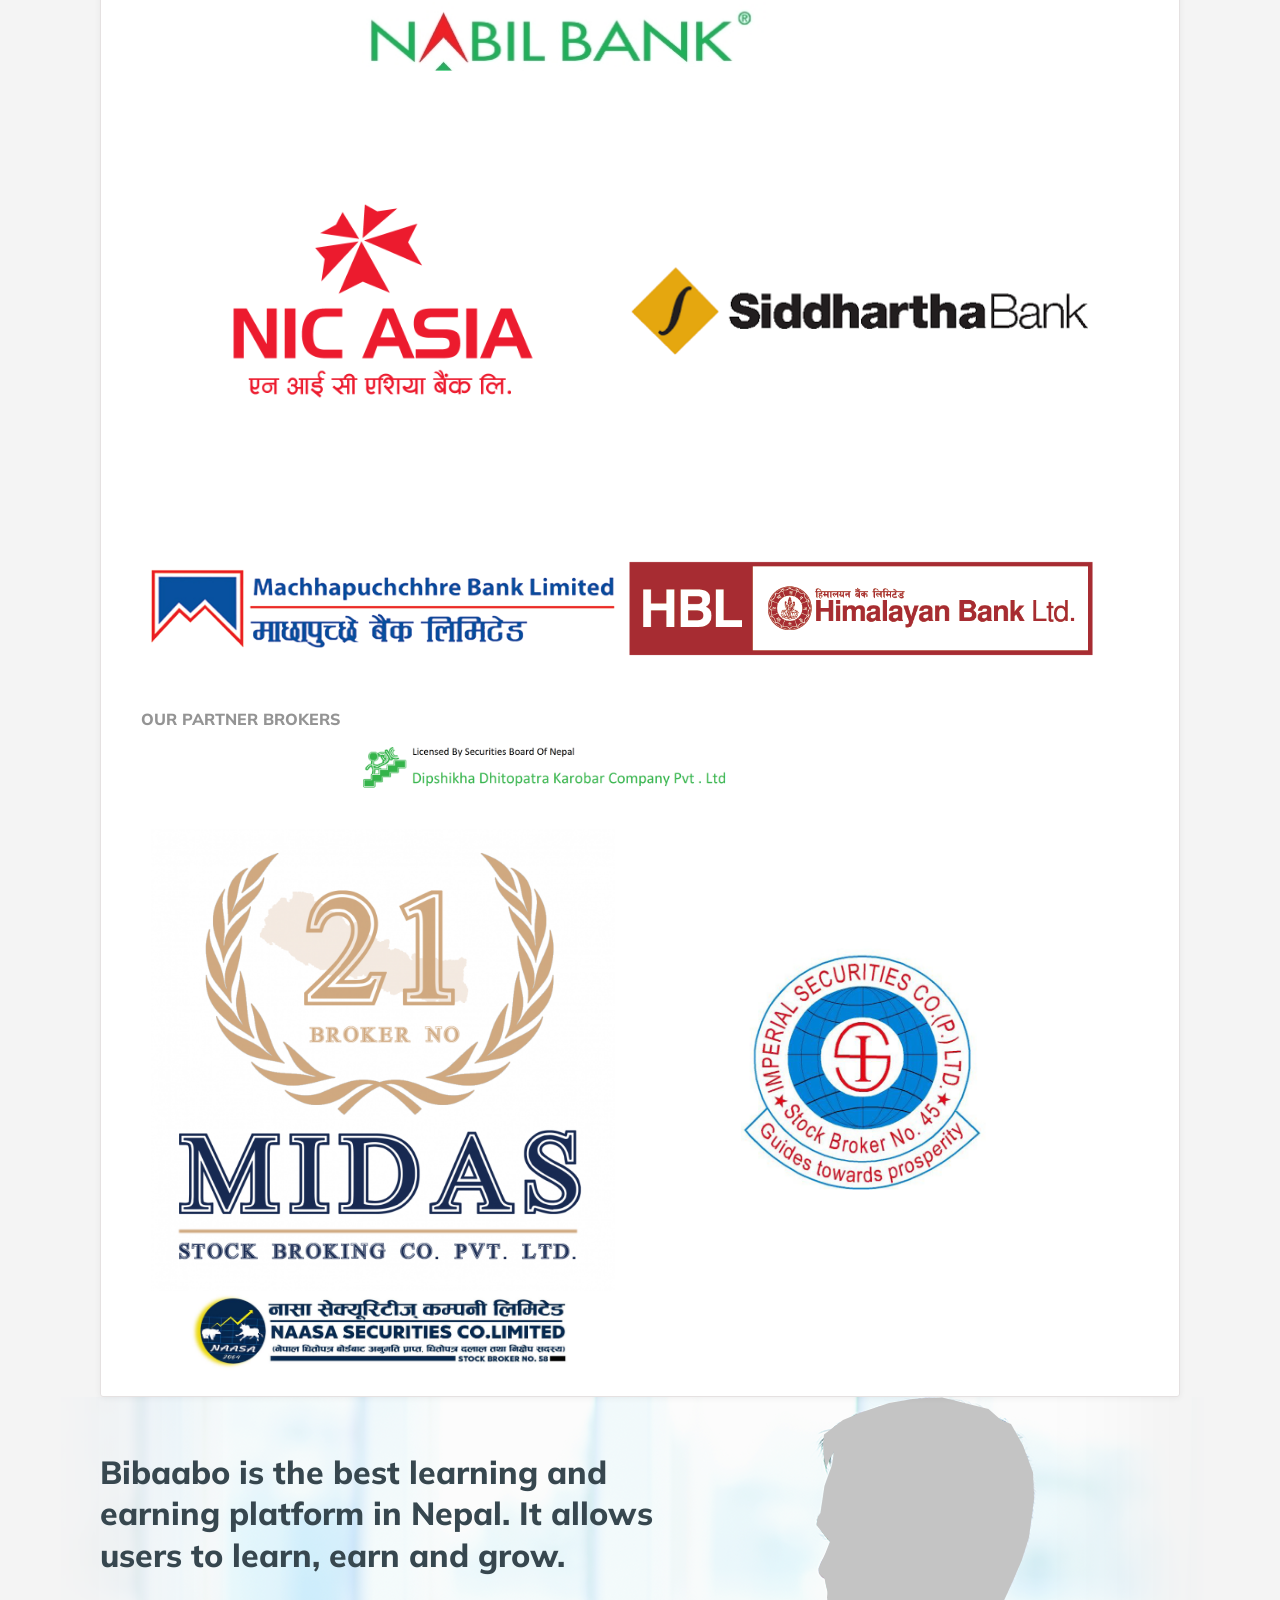
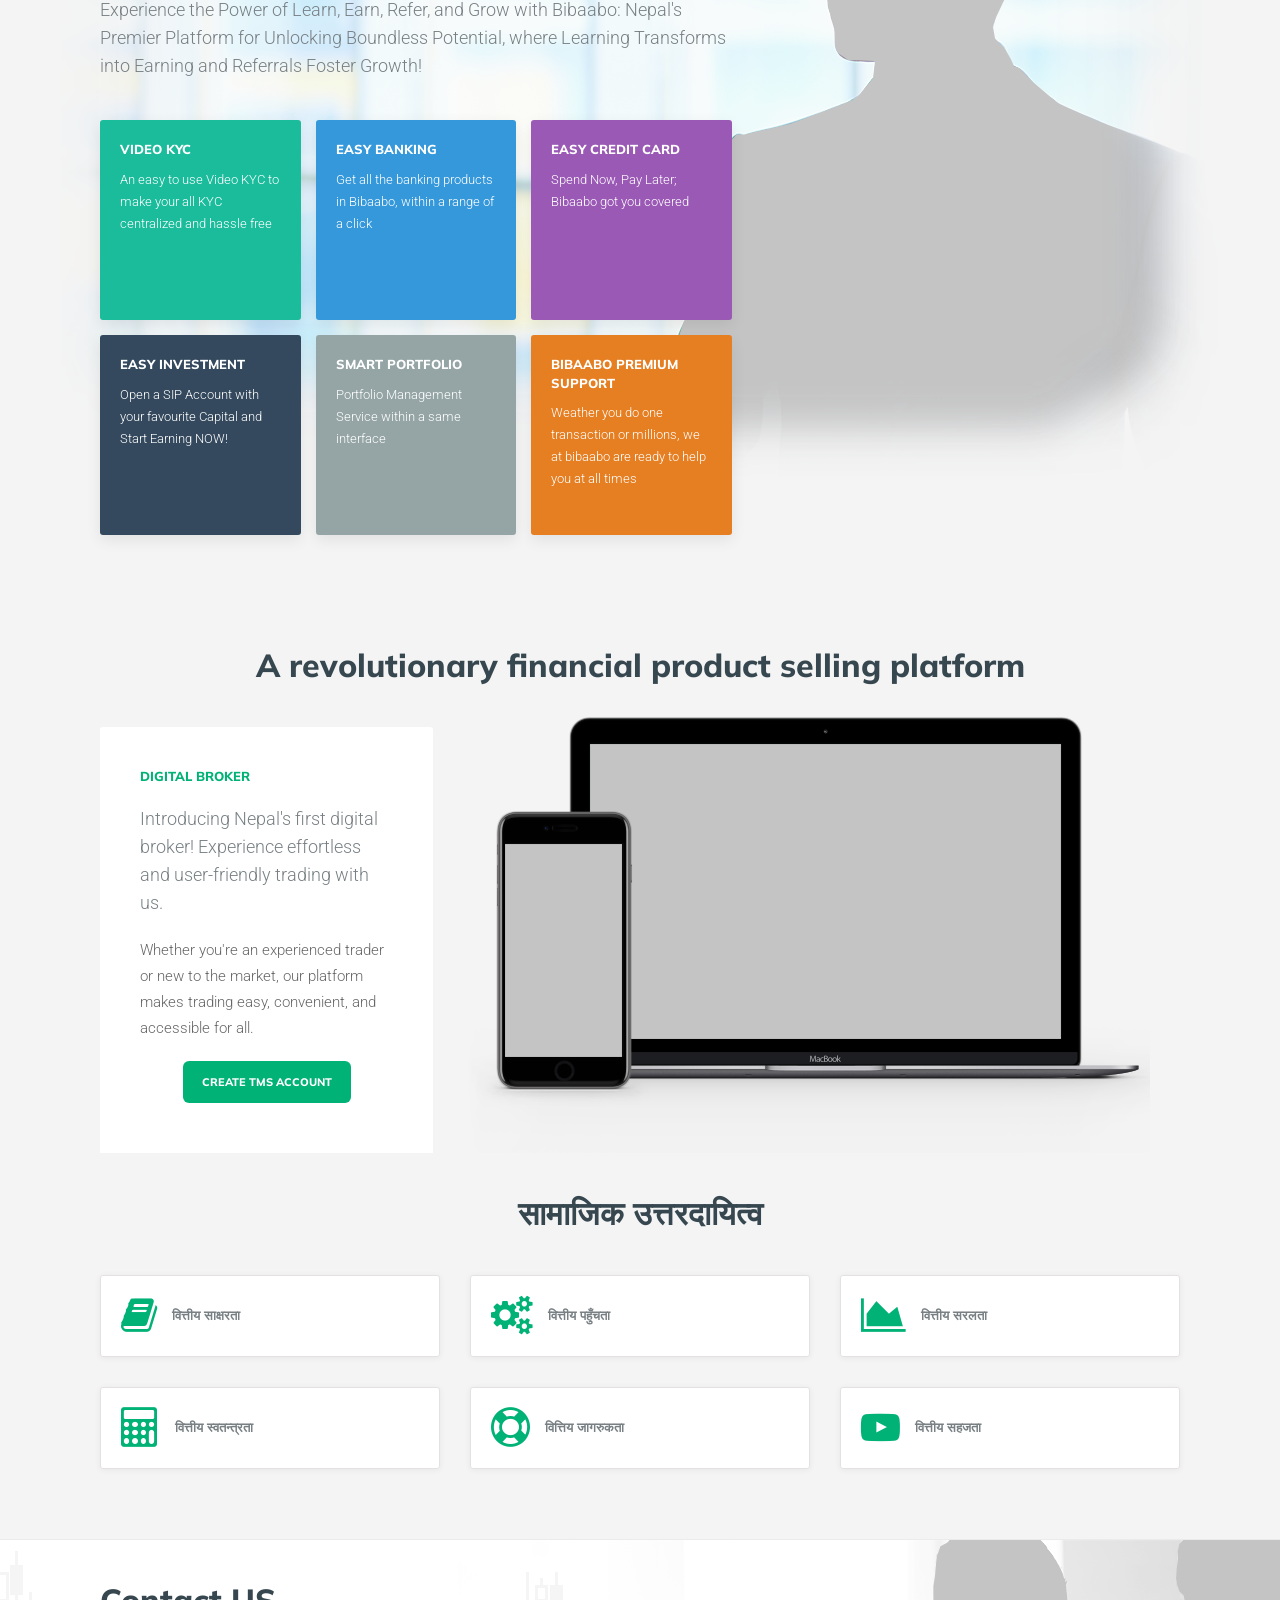
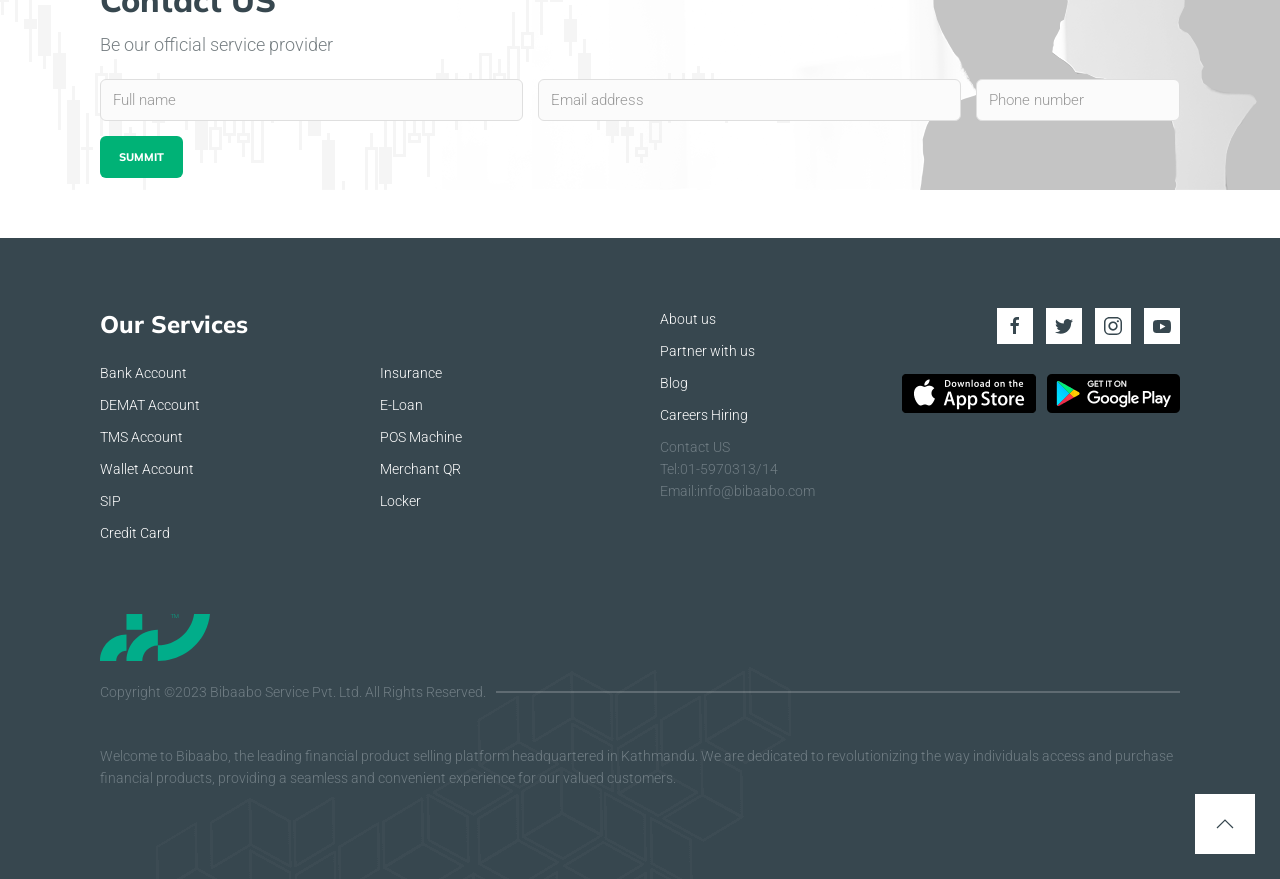
==== commit 9b697bd9: "Added ourteam, and rearranged and refactored" ====
--- a/index.html
+++ b/index.html
@@ -38,14 +38,15 @@
                                     <div data-uk-form-custom="target: > * > span:last-child">
                                         <select>
                                             <option value="1">English</option>
-                                            <option value="2">Nepali</option>
+                                            <!-- <option value="2">Nepali</option> -->
                                         </select>
                                         <span>
                                             <span class="idz-globe"><i class="fa fa-globe"></i></span>
                                         <span></span>
                                         </span>
                                     </div>
-                                     </form> <a class="uk-button uk-display-inline" href=""><i class="fa fa-sign-in"></i>&nbsp; Login</a> 
+                                </form> 
+                                     <!-- <a class="uk-button uk-display-inline" href=""><i class="fa fa-sign-in"></i>&nbsp; Login</a>  -->
                             </div>
                         </div>
                         <div class="uk-width-1-2 phone-number">
@@ -54,36 +55,31 @@
                     </div>
                 </div>
                 <div class="uk-width-1-1">
+                    <hr>
                     <hr>
                     <!-- Main navigation begin -->
                     <nav class="uk-navbar-container uk-visible@m" data-uk-navbar style="z-index: 980;" data-uk-sticky="animation: uk-animation-slide-top; cls-active: uk-sticky; cls-inactive: uk-navbar-container; bottom: #offset">
                         <div class="uk-navbar-left">
                             <ul class="uk-navbar-nav">
-                                <li class="uk-active"> <a href="index.html">Home</a>
-                                </li>
-                                <li><a href="lng.html">E-Bima</a></li>
-                                <li><a href="education.html">E-Bank</a></li>
-                                <li><a href="blog.html">E-Stock</a></li>
-                                <li><a href="testimonials.html">E-Loan</a></li>
-                                <li> <a href="about.html">E-Credit Card</a>
-                                <li><a href="contact.html">Contact Us</a></li>
-                            
-                           
-                                <!--  <div class="uk-navbar-dropdown uk-navbar-dropdown-width-2">
-                                    <div class="uk-navbar-dropdown-grid uk-child-width-1-2" data-uk-grid>
-                                        <div>
-                                            <ul class="uk-nav uk-navbar-dropdown-nav">
-                                                <li class="uk-nav-header">Bibaabo</li>
-                                                <li><a href="about.html">About Us</a></li>
-                                                <li><a href=" ">Our Team</a></li>
-                                                <li><a href="testimonials.html">Testimonials</a></li>
-                                                <li><a href="faq.html">FAQ</a></li>
-                                            </ul>
-                                        </div>
-
-                                    </div>
-                                </div>
-                            </li> -->
+                                <li class="uk-active"> <a href="index.html">Home</a></li>
+                                <li><a href="Ebima.html">E-Bima</a></li>
+                                <li><a href="Ebank.html">E-Bank</a></li>
+                                <li><a href="Estock.html">E-Stock</a></li>
+                                <li><a href="Eloan.html">E-Loan</a></li>
+                                <li> <a href="Ecreditcard.html">E-Credit Card</a>
+                                <li> <a >About US</a>
+                                    <div class="uk-navbar-dropdown uk-navbar-dropdown-width-1">
+                                        <div class="uk-navbar-dropdown-grid uk-child-width-1-1" data-uk-grid>
+                                            <div>
+                                                <ul class="uk-nav uk-navbar-dropdown-nav">
+                                                    <li><a href="Ourteam.html">Our Team</a></li>
+                                                    <li><a href="contact.html">Contact US</a></li>
+                                                </ul>
+                                            </div>
+                                        </div>  
+                                    </div>
+                                    
+                                 </li>
                             </ul>
                         </div>
                         <div class="uk-navbar-right uk-visible@l">
@@ -103,18 +99,17 @@
                                         </li>
                                         <li><a href="lng.html">E-bima</a></li>
                                         <li><a href="education.html">E-Bank</a></li>
-                                        <li > <a href="blog.html">E-Stock</a>
-                                            <!-- <ul class="uk-nav-sub">
-                                                <li><a href="about.html">About Us</a></li>
-                                                <li><a href="team.html">Our Team</a></li>
-                                                <li><a href="testimonials.html">Testimonials</a></li>
-                                                <li><a href="faq.html">FAQ</a></li>
-                                            </ul> -->
-                                        </li>
+                                        <li > <a href="blog.html">E-Stock</a></li>
                                         <li><a href="testimonials.html">E-Loan</a></li>
                                         <li><a href="about.html">E-Credit Card</a></li>
-
-                                        <li><a href="contact.html">Contact</a></li>
+                                        <li class="uk-parent"> <a href="">Know US</a>
+                                            <ul class="uk-nav-sub">
+                                                
+                                                <li><a href="faq.html">Our Team</a></li>
+                                                <li><a href="contact.html">Contact US</a></li>
+                            
+                                            </ul>
+                                        </li>
                                     </ul>
                                 </div>
                             </div>
@@ -264,26 +259,26 @@
         <!-- Stock ticker end -->
     </section>
     <section>
-        <div class="uk-container">
+        <div class="uk-container" uk-scrollspy="cls: uk-animation-slide-left; repeat: true delay: 1000">
             <div class="uk-grid">
                 <div class="uk-width-1-1">
-                    <div class="uk-card uk-card-default uk-card-body">
-                        <h2 class="uk-text-center">Multiple Service, One Platform (Open account by single KYC)</h2>
+                    <div class="uk-card uk-card-default uk-card-body ">
+                        <h2 class="uk-text-center uk-animation-slide-right">Multiple Service, One Platform (Open account by single KYC)</h2>
                         <div class="uk-child-width-1-4@l uk-child-width-1-2@m uk-child-width-1-1@s" data-uk-grid>
-                            <div class="uk-text-center"> <img class="uk-margin-bottom" src="images/new image/Bank.png" alt="">
+                            <div class="uk-text-center uk-animation-slide-right"> <img class="uk-margin-bottom" src="images/new image/Bank.png" alt="">
                                 <h6 class="uk-text-uppercase uk-text-muted uk-margin-remove-top uk-margin-small-bottom">Bank Account</h6>
                                 <p class="uk-margin-remove-top">You can now open an online bank account with any bank without any problems through Bibaabo by using of video kyc.</p>
                             </div>
-                            <div class="uk-text-center"> <img class="uk-margin-bottom" src="images/new image/DEMAT.png" alt="">
+                            <div class="uk-text-center uk-animation-slide-right"> <img class="uk-margin-bottom" src="images/new image/DEMAT.png" alt="">
                                 <h6 class="uk-text-uppercase uk-text-muted uk-margin-remove-top uk-margin-small-bottom">Demat Account</h6>
                                 <p class="uk-margin-remove-top">Bibaabo offers a user-friendly solution for opening a Demat account, ensuring a smooth and hassle-free experience for investors.</p>
                             </div>
-                            <div class="uk-text-center"> <img class="uk-margin-bottom" src="images/new image/stock.png" alt="">
+                            <div class="uk-text-center uk-animation-slide-right"> <img class="uk-margin-bottom" src="images/new image/stock.png" alt="">
                                 <h6 class="uk-text-uppercase uk-text-muted uk-margin-remove-top uk-margin-small-bottom">TMS Account</h6>
                                 <p class="uk-margin-remove-top">Bibaabo offers seamless Digital TMS accounts, empowering individuals to actively participate in the stock market and
                                 manage their investments effectively.</p>
                             </div>
-                            <div class="uk-text-center"> <img class="uk-margin-bottom" src="images/new image/wallete.png" alt="">
+                            <div class="uk-text-center uk-animation-slide-right"> <img class="uk-margin-bottom" src="images/new image/wallete.png" alt="">
                                 <h6 class="uk-text-uppercase uk-text-muted uk-margin-remove-top uk-margin-small-bottom">Wallet Account</h6>
                                 <p class="uk-margin-remove-top">Bibaabo offers a convenient and flexible way to open a digital wallet account, allowing you to efficiently manage your
                                 finances in today's digital era.</p>
@@ -318,8 +313,8 @@
             </div>
         </div>
     </section>
-    <section class="uk-margin-large-bottom idz-invest-product">
-        <div class="uk-container">
+    <section class="uk-margin-large-bottom idz-invest-product" uk-scrollspy="target: > div; cls: uk-animation-slide-right; repeat: true delay: 500">
+        <div class="uk-container uk-animation-fade">
             <div class="uk-grid uk-margin-small-top">
                 <div class="uk-width-3-5@l uk-width-1-1@m uk-width-1-1@s">
                     <h2 class="uk-margin-remove-bottom">Bibaabo is the best learning and earning platform in Nepal. It allows users to learn, earn and grow.</h2>
@@ -402,36 +397,36 @@
             </div>
         </div>
     </section>
-    <section class="uk-margin-large-bottom">
+    <section class="uk-margin-large-bottom" uk-scrollspy="cls: uk-animation-slide-left; repeat: true delay: 500">
         <div class="uk-container">
             <div class="uk-grid">
                 <div class="uk-width-1-1">
-                    <h2 class="uk-text-center uk-margin-medium-bottom">सामाजिक उत्तरदायित्व</h2>
+                    <h2 class="uk-text-center uk-margin-medium-bottom ">सामाजिक उत्तरदायित्व</h2>
                     <div class="uk-child-width-1-3@l uk-child-width-1-2@s uk-grid-medium uk-grid-match" data-uk-grid>
                         <div>
-                            <div class="uk-card uk-card-default uk-card-small uk-card-body idz-resources-card">
+                            <div class="uk-card uk-card-default uk-card-small uk-card-body idz-resources-card uk-animation-scale-up">
                                 <div class="uk-grid-small uk-flex-top" data-uk-grid>
                                     <div class="uk-width-auto"> <i class="fa fa-3x fa-book"></i> </div>
                                     <div class="uk-width-expand">
-                                        <h6 class="uk-text-uppercase uk-text-muted uk-margin-small-top">वित्तीय साक्षरता</h6>
+                                        <h6 class="uk-text-uppercase uk-text-muted uk-margin-small-top ">वित्तीय साक्षरता</h6>
                                         <!-- <p class="uk-margin-remove-top">Learn the basic concepts of trading, what this market is all about, and why you should be a part of it.</p> -->
                                     </div>
                                 </div>
                             </div>
                         </div>
                         <div>
-                            <div class="uk-card uk-card-default uk-card-small uk-card-body idz-resources-card">
+                            <div class="uk-card uk-card-default uk-card-small uk-card-body idz-resources-card uk-animation-scale-up">
                                 <div class="uk-grid-small uk-flex-top" data-uk-grid>
                                     <div class="uk-width-auto"> <i class="fa fa-3x fa-gears"></i> </div>
                                     <div class="uk-width-expand">
-                                        <h6 class="uk-text-uppercase uk-text-muted uk-margin-small-top">वित्तीय पहुँचता</h6>
+                                        <h6 class="uk-text-uppercase uk-text-muted uk-margin-small-top ">वित्तीय पहुँचता</h6>
                                         <!-- <p class="uk-margin-remove-top">Familiarize yourself with advanced strategies and FITS trading toolset. Take your trading to the next level.</p> -->
                                     </div>
                                 </div>
                             </div>
                         </div>
                         <div>
-                            <div class="uk-card uk-card-default uk-card-small uk-card-body idz-resources-card">
+                            <div class="uk-card uk-card-default uk-card-small uk-card-body idz-resources-card uk-animation-scale-up">
                                 <div class="uk-grid-small uk-flex-top" data-uk-grid>
                                     <div class="uk-width-auto"> <i class="fa fa-3x fa-area-chart"></i> </div>
                                     <div class="uk-width-expand">
@@ -442,7 +437,7 @@
                             </div>
                         </div>
                         <div>
-                            <div class="uk-card uk-card-default uk-card-small uk-card-body idz-resources-card">
+                            <div class="uk-card uk-card-default uk-card-small uk-card-body idz-resources-card uk-animation-scale-up">
                                 <div class="uk-grid-small uk-flex-top" data-uk-grid>
                                     <div class="uk-width-auto"> <i class="fa fa-3x fa-calculator"></i> </div>
                                     <div class="uk-width-expand">
@@ -453,7 +448,7 @@
                             </div>
                         </div>
                         <div>
-                            <div class="uk-card uk-card-default uk-card-small uk-card-body idz-resources-card">
+                            <div class="uk-card uk-card-default uk-card-small uk-card-body idz-resources-card uk-animation-scale-up">
                                 <div class="uk-grid-small uk-flex-top" data-uk-grid>
                                     <div class="uk-width-auto"> <i class="fa fa-3x fa-support"></i> </div>
                                     <div class="uk-width-expand">
@@ -464,7 +459,7 @@
                             </div>
                         </div>
                         <div>
-                            <div class="uk-card uk-card-default uk-card-small uk-card-body idz-resources-card ">
+                            <div class="uk-card uk-card-default uk-card-small uk-card-body idz-resources-card uk-animation-scale-up ">
                                 <div class="uk-grid-small uk-flex-top" data-uk-grid>
                                     <div class="uk-width-auto"> <i class="fa fa-3x fa-youtube-play"></i> </div>
                                     <div class="uk-width-expand">
@@ -573,4 +568,22 @@
     <script src="js/config.js"></script>
 </body>
 
-</html>+</html>
+
+
+
+<!--{Nav bar with 2 coloum dropdown}  <div class="uk-navbar-dropdown uk-navbar-dropdown-width-2">
+                                    <div class="uk-navbar-dropdown-grid uk-child-width-1-2" data-uk-grid>
+                                        <div>
+                                            <ul class="uk-nav uk-navbar-dropdown-nav">
+                                                <li class="uk-nav-header">Bibaabo</li>
+                                                <li><a href="about.html">About Us</a></li>
+                                                <li><a href=" ">Our Team</a></li>
+                                                <li><a href="testimonials.html">Testimonials</a></li>
+                                                <li><a href="faq.html">FAQ</a></li>
+                                            </ul>
+                                        </div>
+
+                                    </div>
+                                </div>
+                            </li> -->
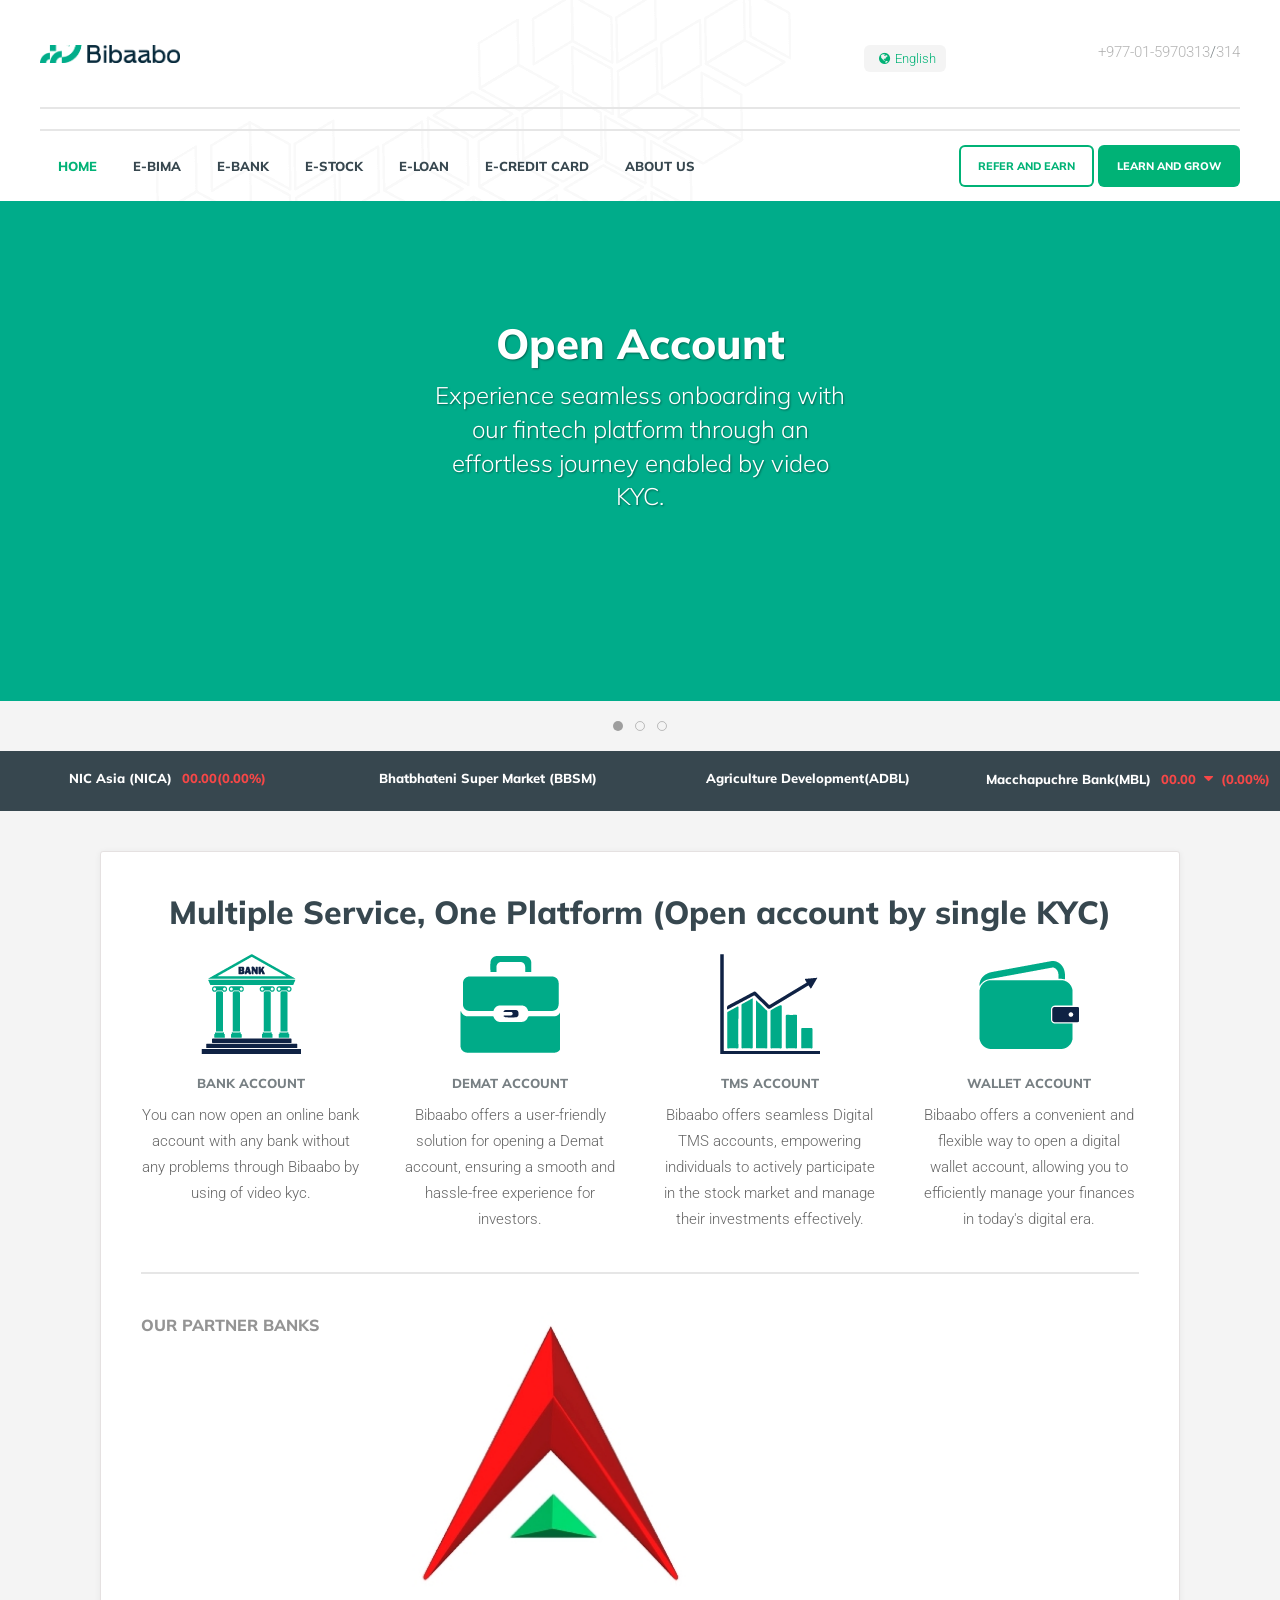
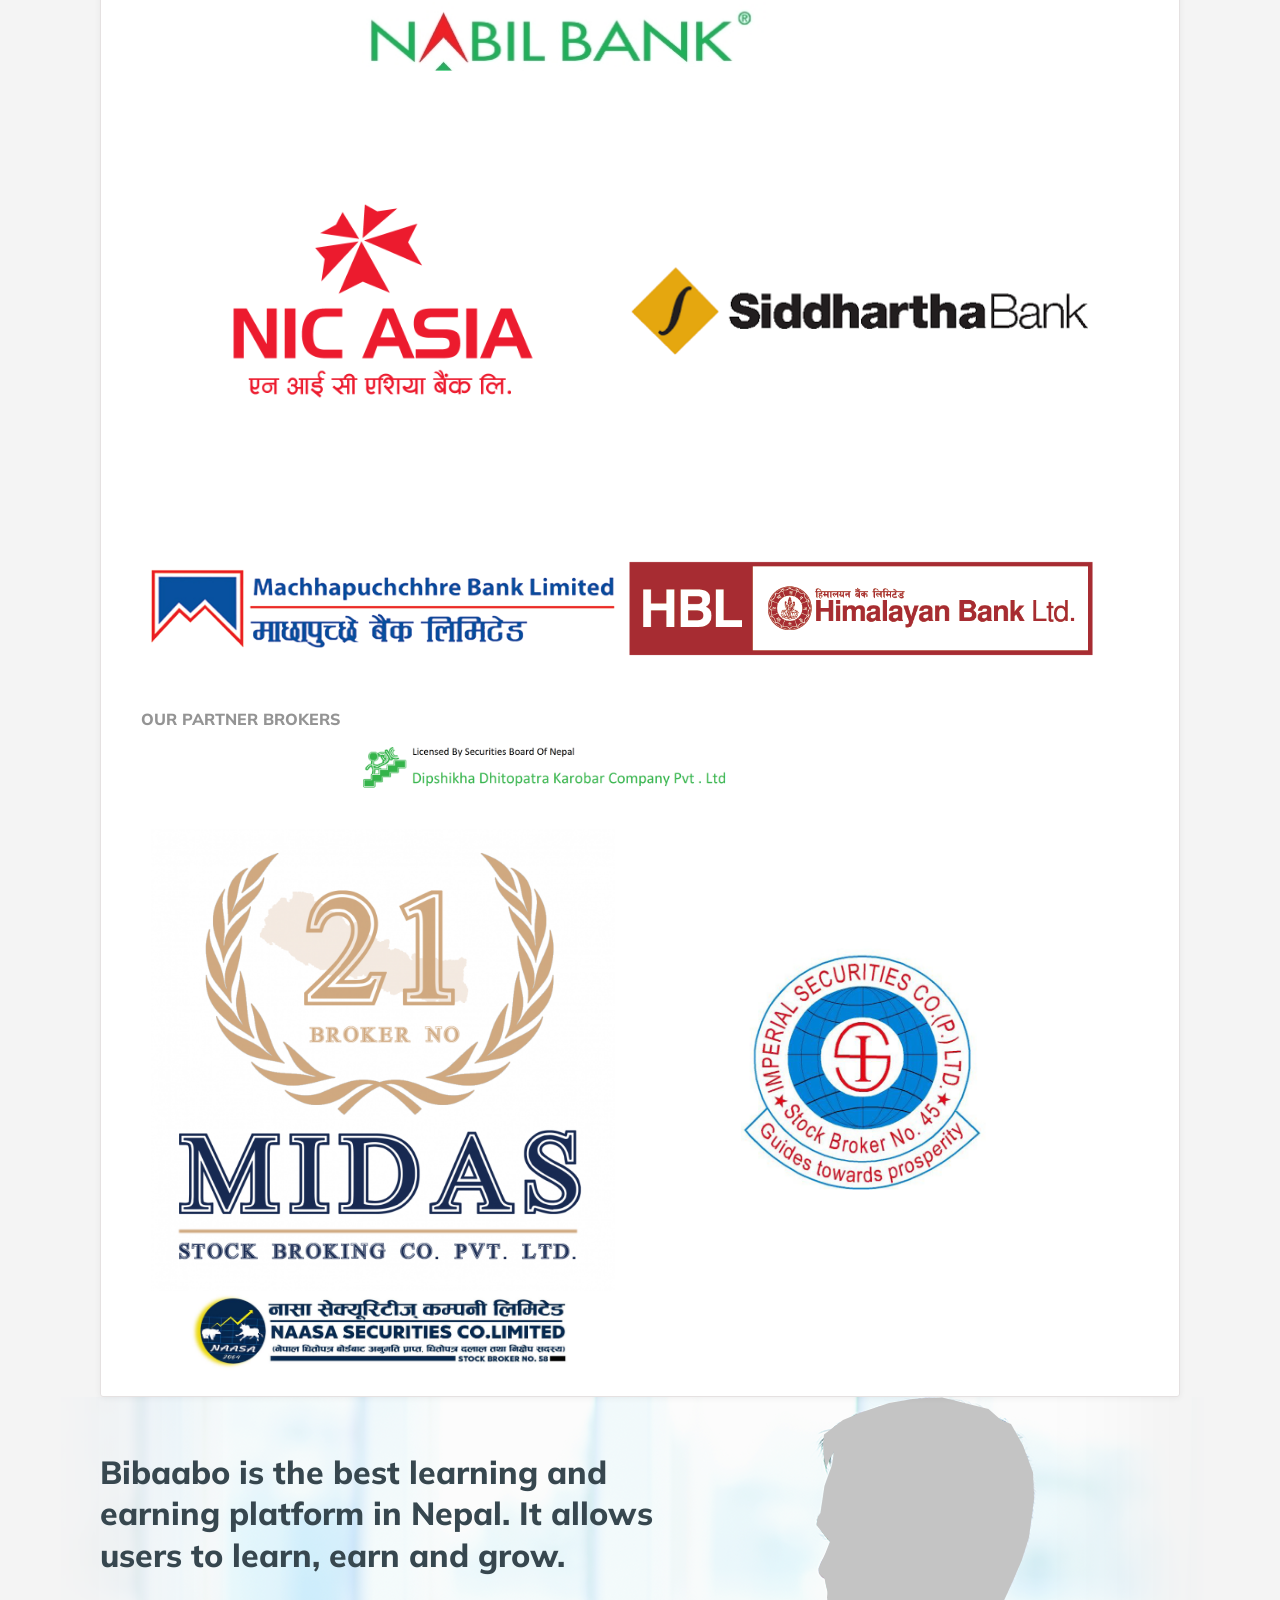
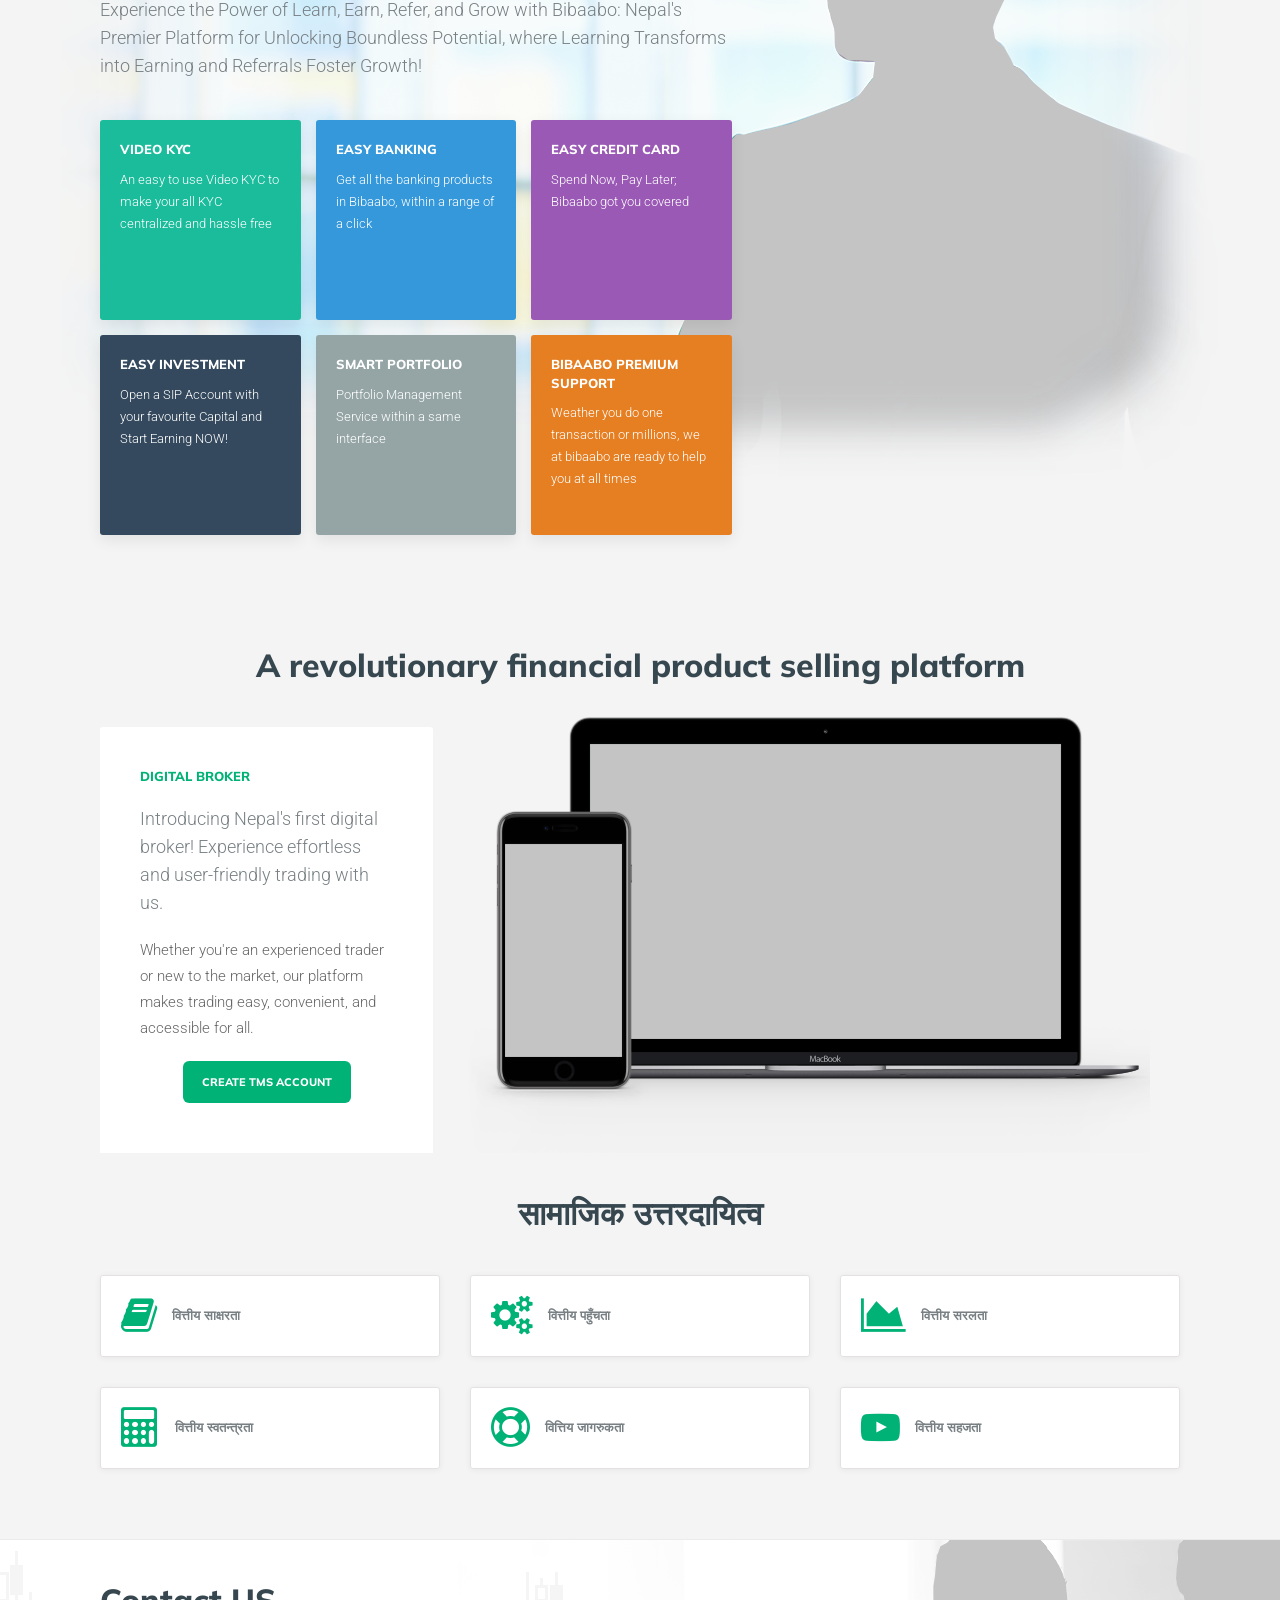
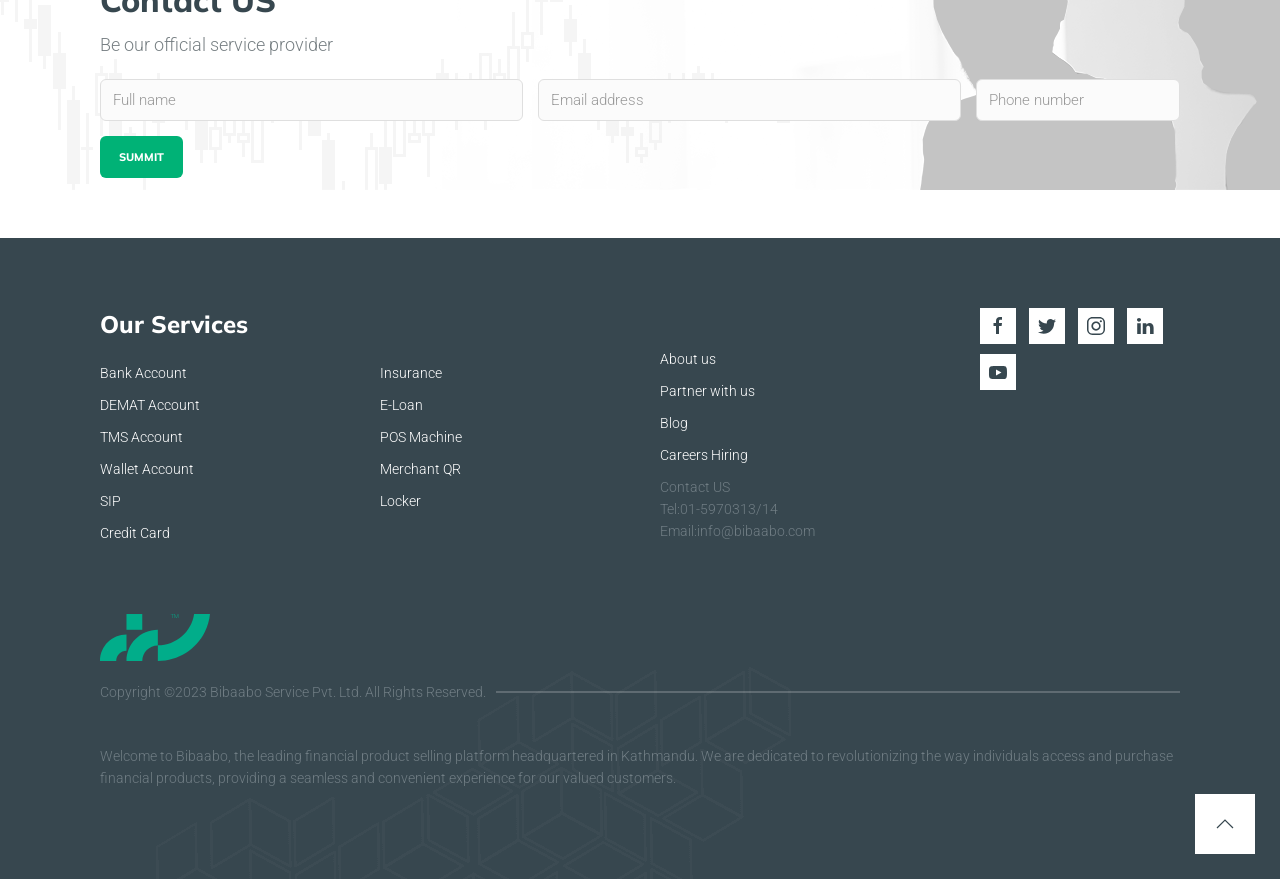
==== commit 64eb66d3: "Second prototype" ====
--- a/index.html
+++ b/index.html
@@ -21,7 +21,7 @@
 
 <body>
     <header>
-        <div class="uk-container ">
+        <div class="uk-container uk-container-expand">
             <div class="uk-grid ">
                 <div class="uk-width-2-5@l uk-width-1-3@m uk-width-1-4@s">
                     <!-- logo header begin -->
@@ -83,7 +83,7 @@
                             </ul>
                         </div>
                         <div class="uk-navbar-right uk-visible@l">
-                            <div data-uk-margin> <a class="uk-button uk-button-default" href="">Refer and earn</a> <a class="uk-button uk-button-primary" href="">Learn and Grow</a> </div>
+                            <div data-uk-margin> <a class="uk-button uk-button-default" href="">Refer and earn</a> <a class="uk-button uk-button-primary" href="Learn.html">Learn and Grow</a> </div>
                         </div>
                     </nav>
                     <!-- Main navigation end -->
@@ -105,7 +105,7 @@
                                         <li class="uk-parent"> <a href="">Know US</a>
                                             <ul class="uk-nav-sub">
                                                 
-                                                <li><a href="faq.html">Our Team</a></li>
+                                                <li><a href="Ourteam.html">Our Team</a></li>
                                                 <li><a href="contact.html">Contact US</a></li>
                             
                                             </ul>
@@ -520,7 +520,7 @@
                         <li><a href="#">Locker</a></li>
                     </ul>
                 </div>
-                 <div class="uk-width-1-4@l uk-width-1-5@m uk-width-1-3@s">
+                 <div class="uk-width-1-4@l uk-width-1-5@m uk-width-1-3@s uk-margin-medium-top">
                     <ul class="uk-list">
                         
                         <li><a href="#">About us</a></li>
@@ -532,15 +532,17 @@
                 </div> 
                 <div class="uk-width-1-4@l uk-width-2-5@m uk-width-1-1@s">
                     <div class="uk-align-right idz-footer-adjust">
-                        <a href="" class="uk-icon-button uk-margin-small-right" data-uk-icon="icon: facebook"></a>
-                        <a href="" class="uk-icon-button  uk-margin-small-right" data-uk-icon="icon: twitter"></a>
-                        <a href="" class="uk-icon-button  uk-margin-small-right" data-uk-icon="icon: instagram"></a>
-                        <a href="" class="uk-icon-button" data-uk-icon="icon: youtube"></a>
-                    </div>
-                    <div class="idz-footer-download uk-visible@m">
+                        <a href="https://www.facebook.com/bibaabonepal?mibextid=ZbWKwL" class="uk-icon-button uk-margin-small-right" data-uk-icon="icon: facebook"></a>
+                        <a href="https://twitter.com/bibaabo_nepal?t=U070ogDFcUjNl8EXyIWITA&s=09" class="uk-icon-button  uk-margin-small-right" data-uk-icon="icon: twitter"></a>
+                        <a href="https://instagram.com/bibaabofinancialservice?igshid=MzRlODBiNWFlZA==" class="uk-icon-button  uk-margin-small-right" data-uk-icon="icon: instagram"></a>
+                        <a href="https://www.linkedin.com/company/bibaabo-service/" class="uk-icon-button uk-margin-small-right  " data-uk-icon="icon: linkedin"></a>
+                        <!-- <a href="" class="uk-icon-button uk-margin-small-right uk-margin-small-top" data-uk-icon="icon:tiktok"></a> -->
+                        <a href="https://www.youtube.com/@Bibaabo/channels" class="uk-icon-button uk-margin-small-top " data-uk-icon="icon: youtube"></a>
+                    </div>
+                    <!-- <div class="idz-footer-download uk-visible@m">
                         <a href=""><img src="images/download_apple.png" alt=""></a>
                         <a href=""><img src="images/download_google.png" alt=""></a>
-                    </div>
+                    </div> -->
                 </div>
                 <div class="uk-width-1-1 uk-margin-large-top uk-margin-large-bottom">
                     <!-- logo footer begin -->
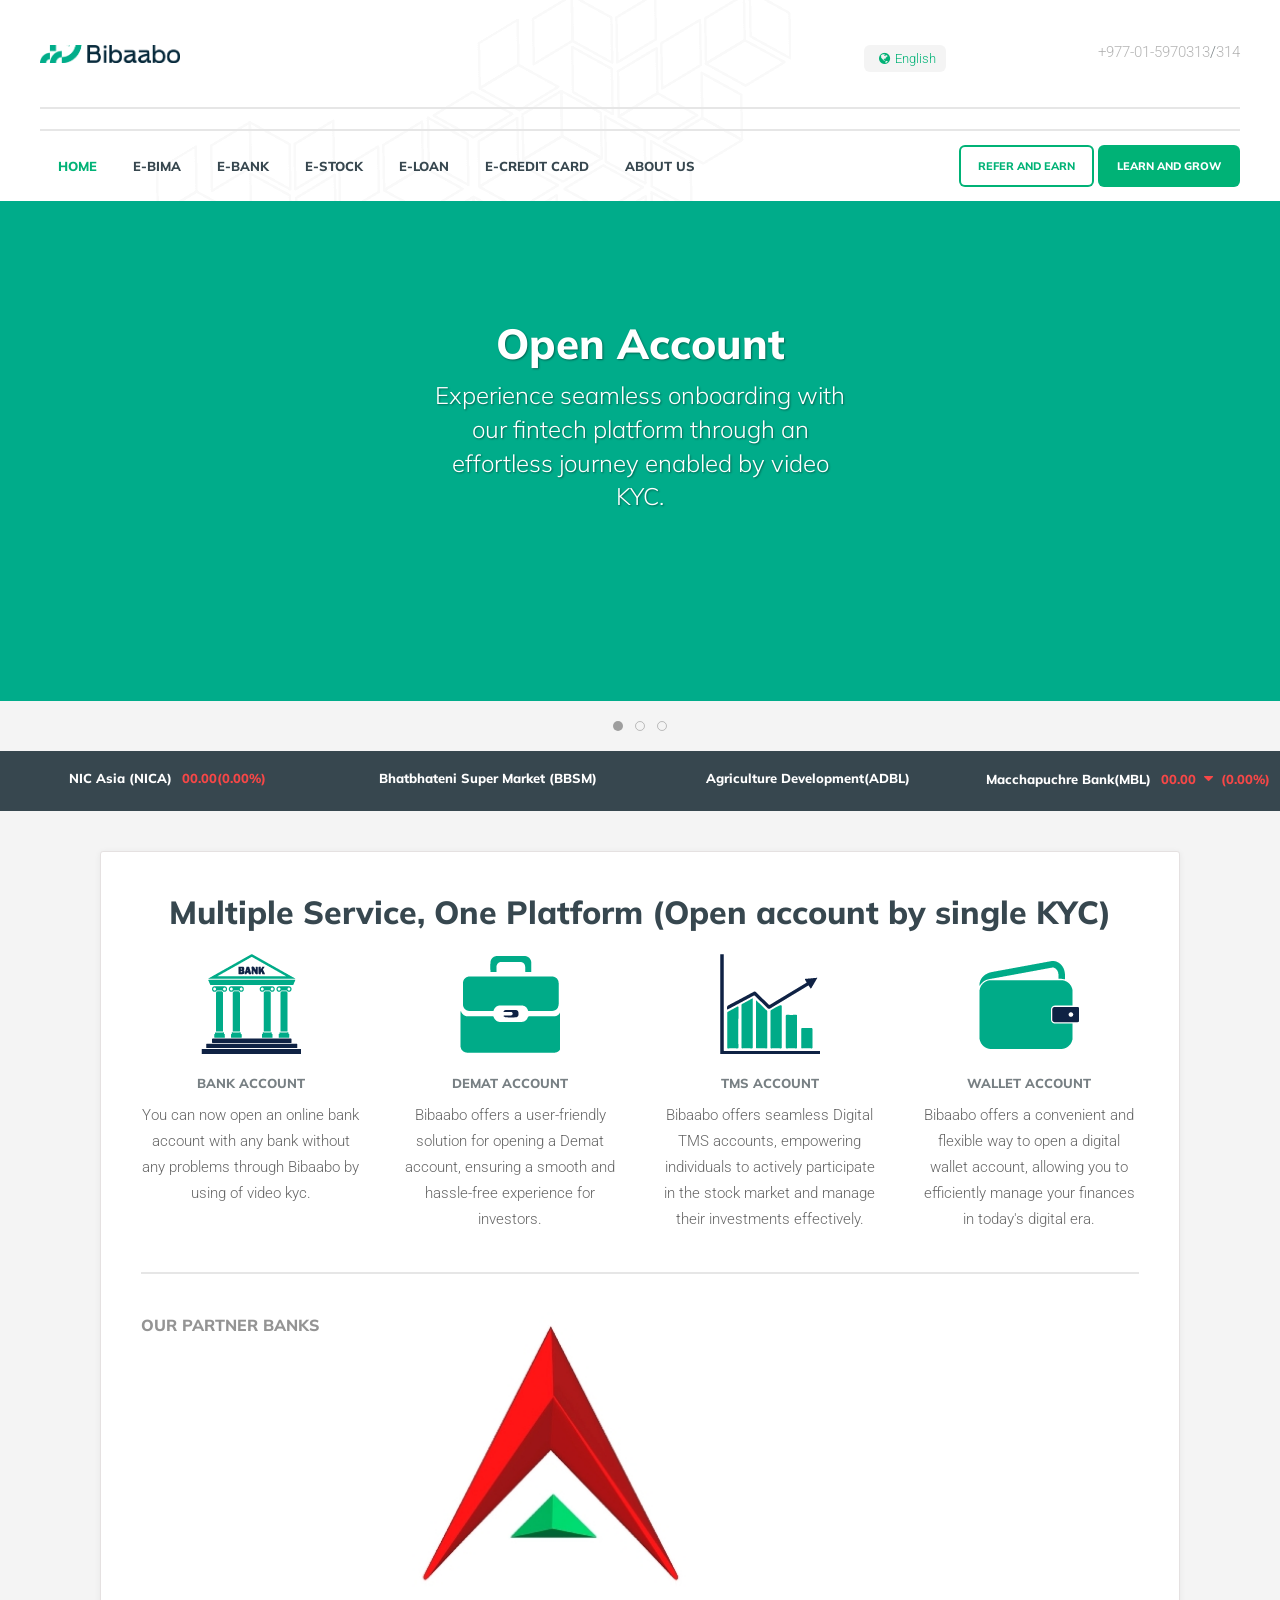
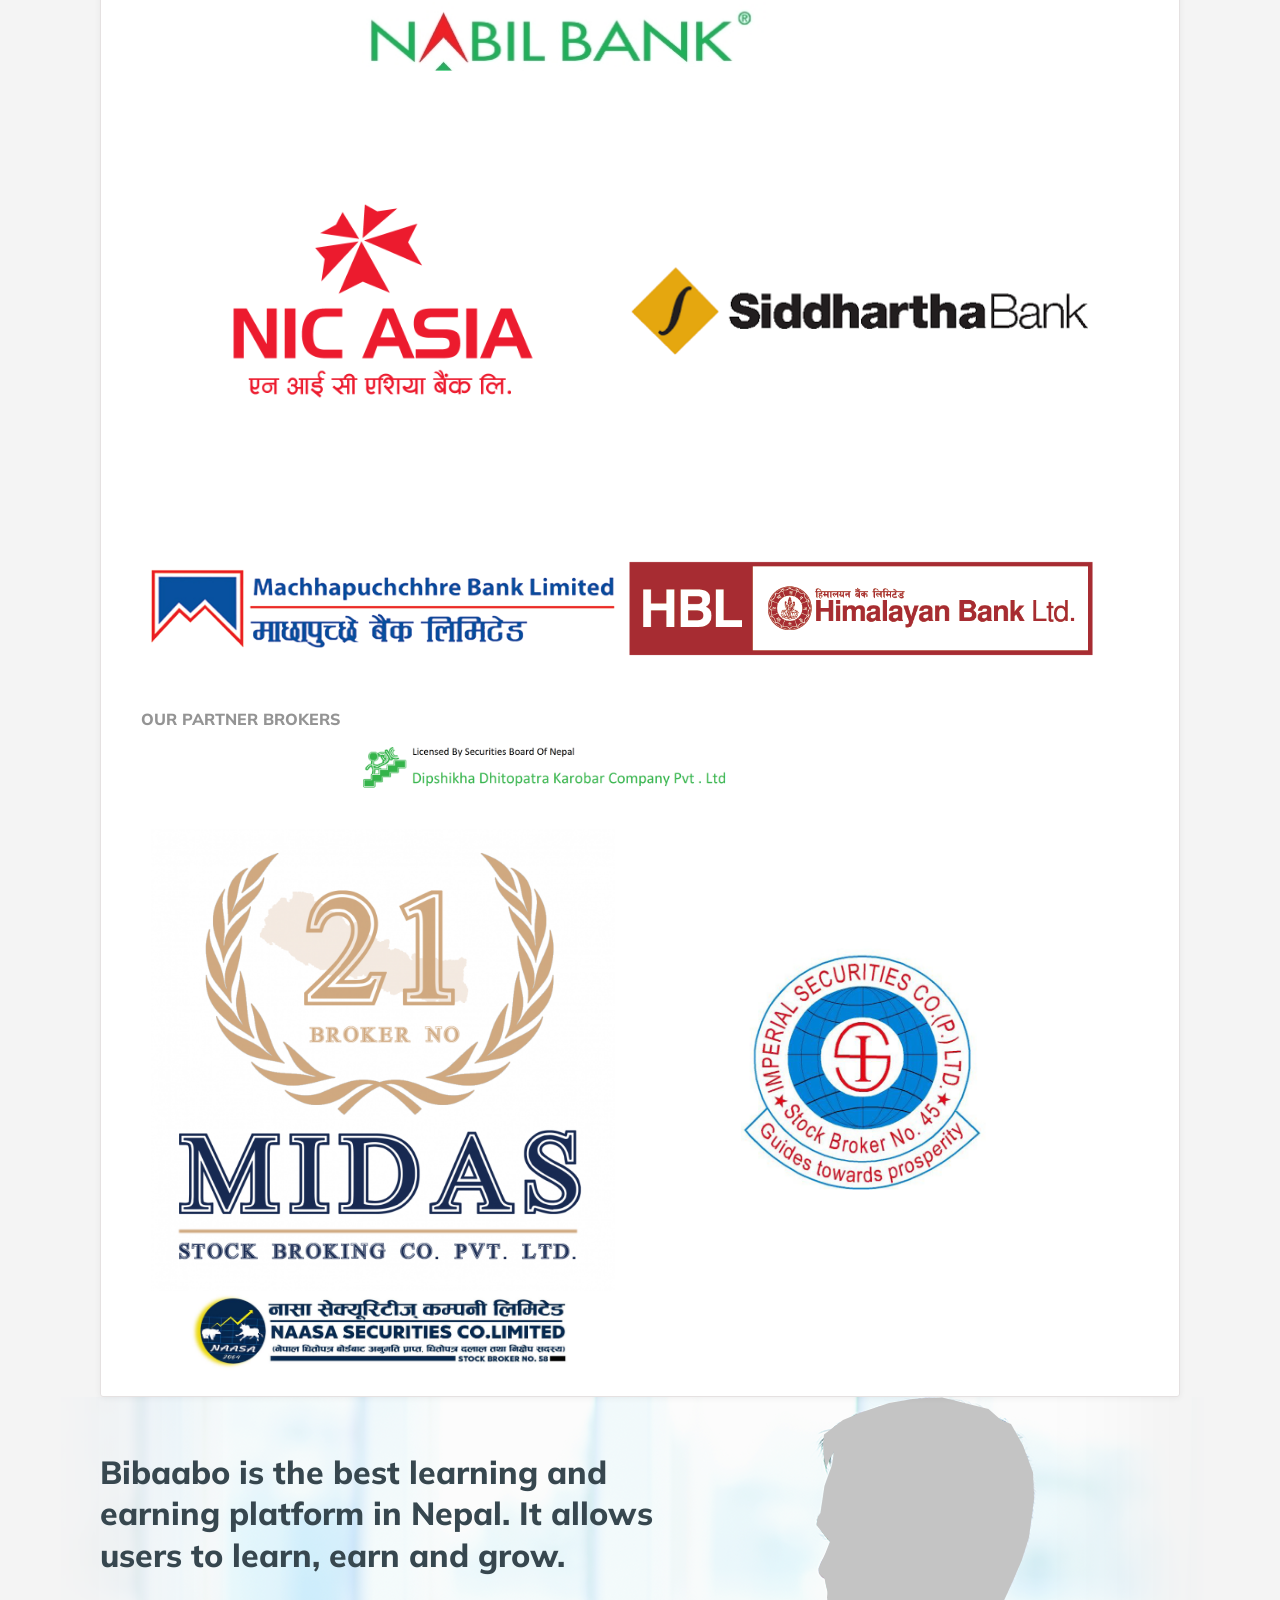
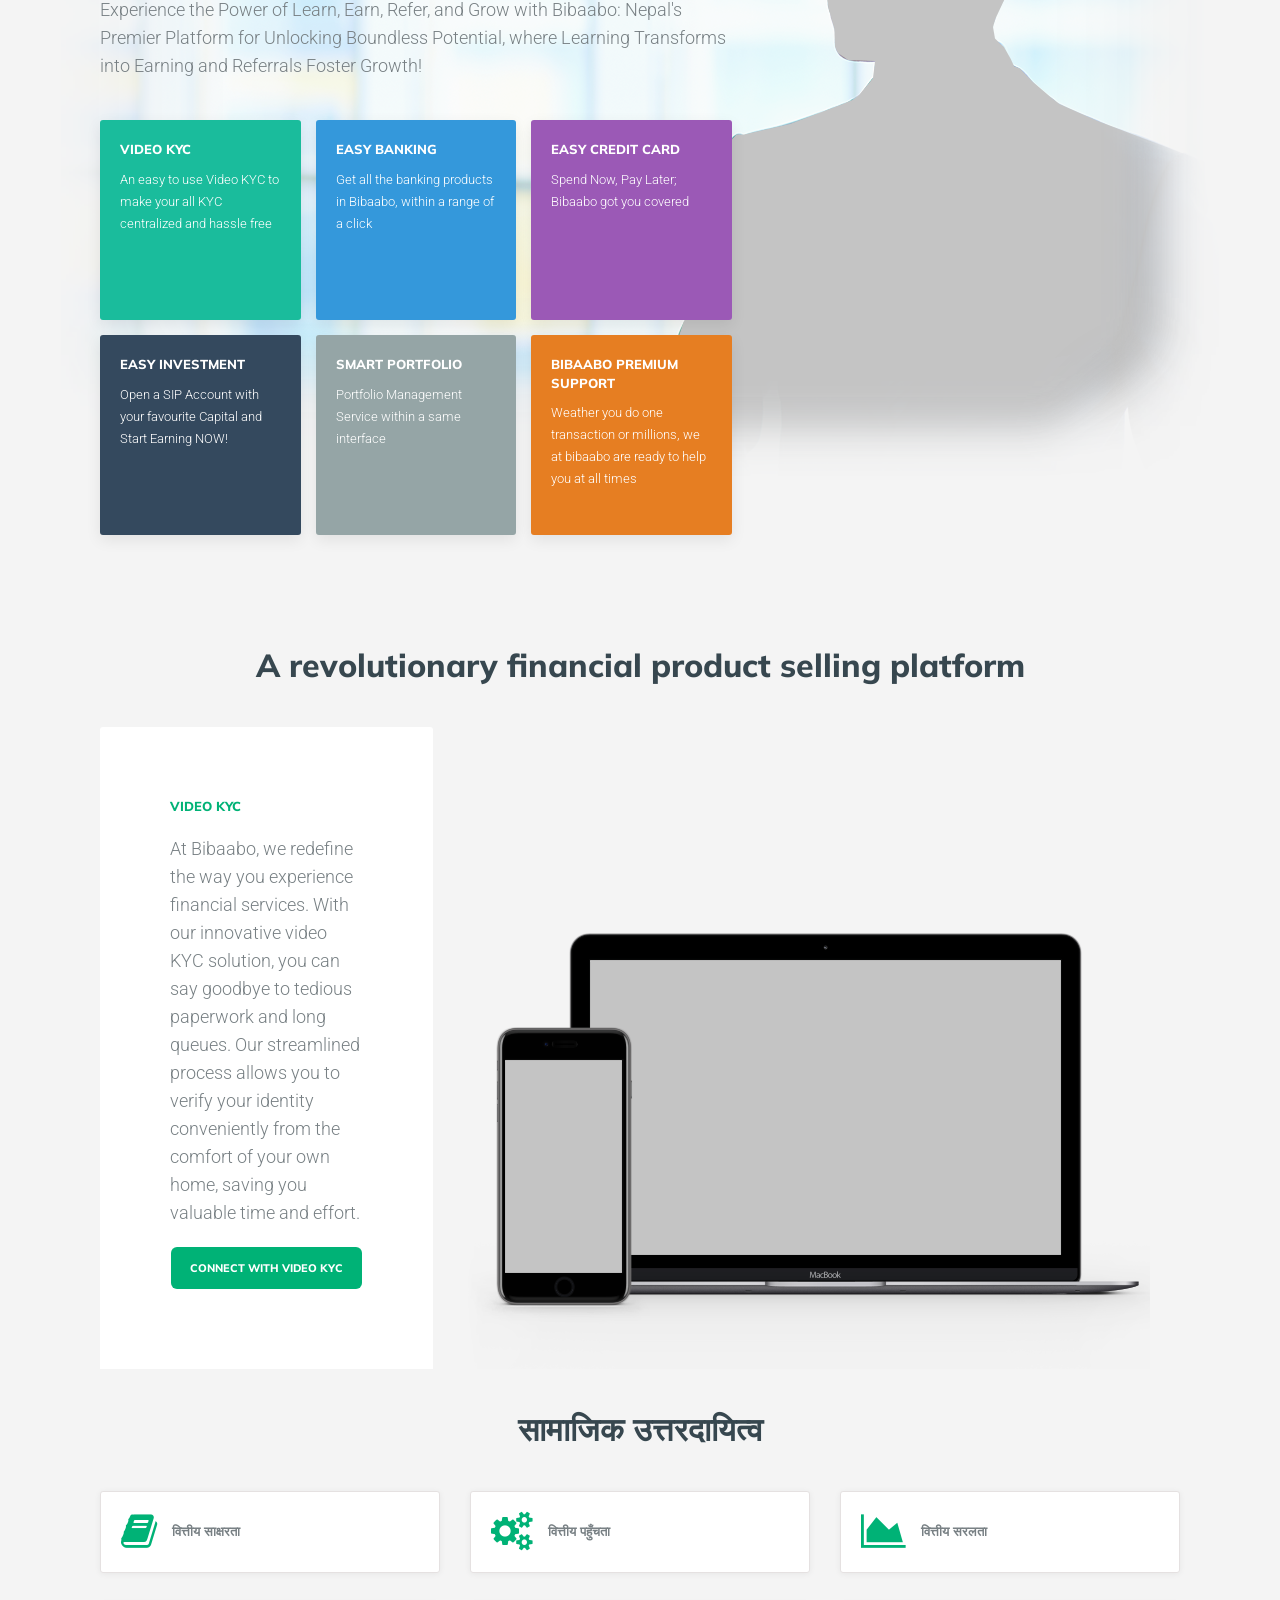
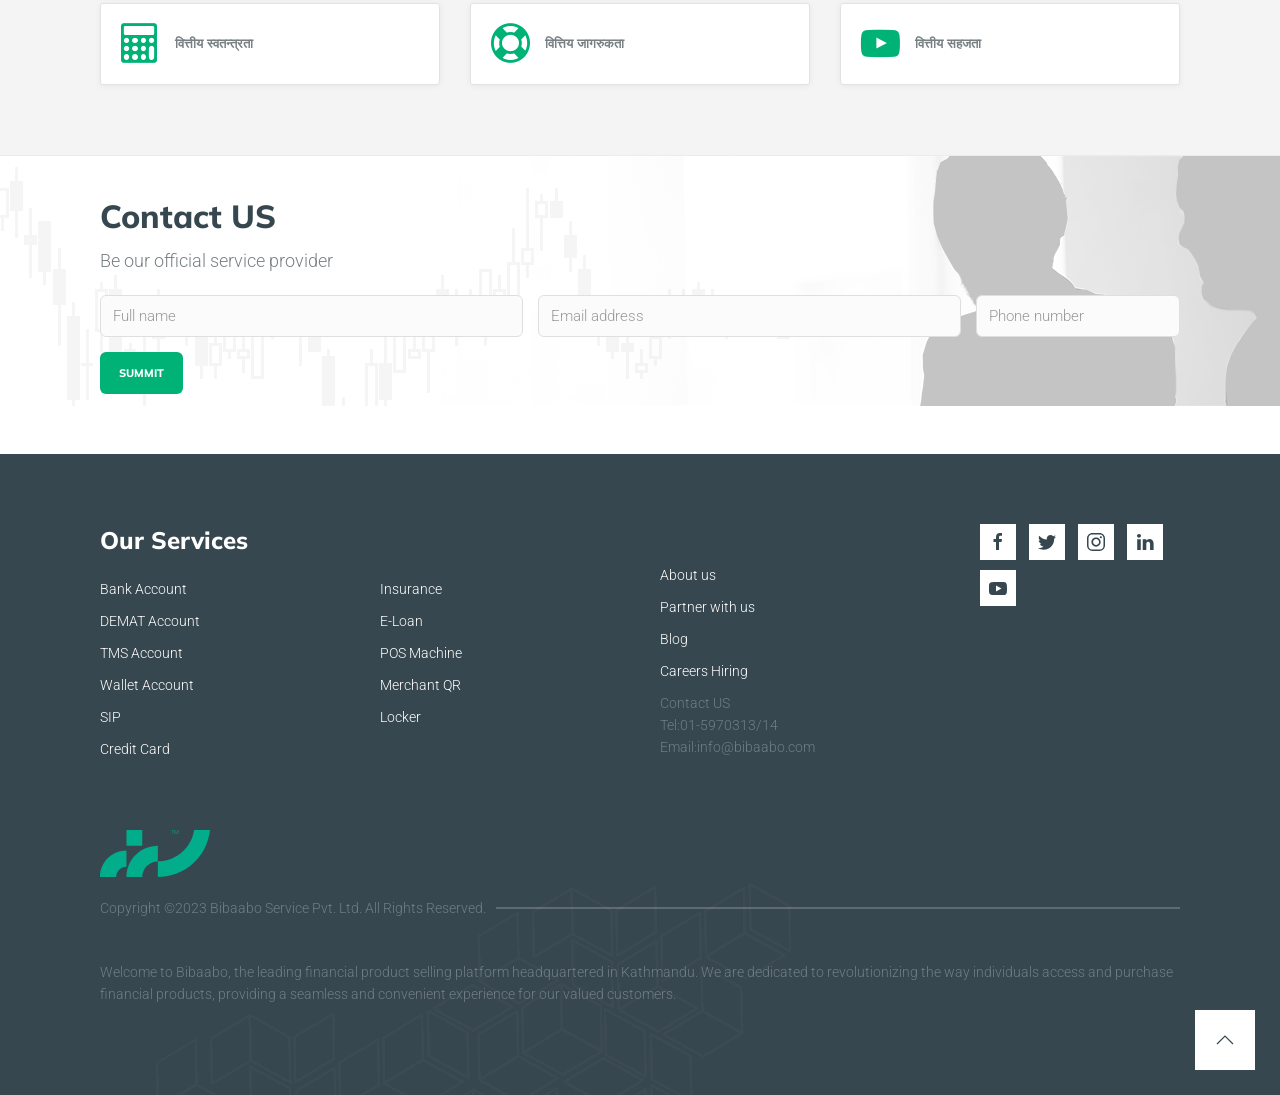
==== commit 3156e160: "Second prototype second edit" ====
--- a/index.html
+++ b/index.html
@@ -382,12 +382,16 @@
                                     <li><i class="fa fa-3x fa-android"></i>Android</li>
                                     <li><i class="fa fa-3x fa-internet-explorer"></i>Browser</li>
                                 </ul> -->
-                                <div class="uk-card uk-card-default uk-card-medium uk-card-body idz-card-custom">
-                                    <h6 class="uk-text-uppercase uk-text-success">Digital Broker</h6>
-                                    <p class="uk-text-lead">Introducing Nepal's first digital broker! Experience effortless and user-friendly trading with us. </p>
-                                    <p>Whether you're an experienced trader or new to the market, our platform makes trading easy, convenient, and accessible
-                                    for all.</p>
-                                    <div class="uk-text-center uk-margin-small-bottom"> <a class="uk-button uk-button-primary" href="">Create TMS Account</a> </div>
+                                <div class="uk-card uk-card-default uk-card-large uk-card-body idz-card-custom">
+                                    <h6 class="uk-text-uppercase uk-text-success">Video KYC</h6>
+                                    <p class="uk-text-lead">At Bibaabo, we redefine the way you experience financial services. With our innovative video KYC solution, you can say
+                                    goodbye to tedious paperwork and long queues. Our streamlined process allows you to verify your identity conveniently
+                                    from the comfort of your own home, saving you valuable time and effort. </p>
+                                    <!-- <p>But that's not all. We understand that managing our finances often involves juggling multiple accounts across different
+                                    platforms. That's why we've made it easier than ever to open and access various accounts. With just one KYC, you can
+                                    unlock a world of possibilities, including a bank account, demat account, trading management system (TMS) account, and
+                                    wallet account. Say hello to seamless financial management, all in one place.</p> -->
+                                    <div class="uk-text-center uk-margin-small-bottom"> <a class="uk-button uk-button-primary" href="">Connect with Video KYC</a> </div>
                                 </div>
                             </div>
                             <div class="uk-width-2-3@l uk-width-3-5@m uk-inline"> <img class="uk-align-center uk-position-bottom idz-media-adjust1" src="images/content/content_sample1.png" alt=""> </div>
